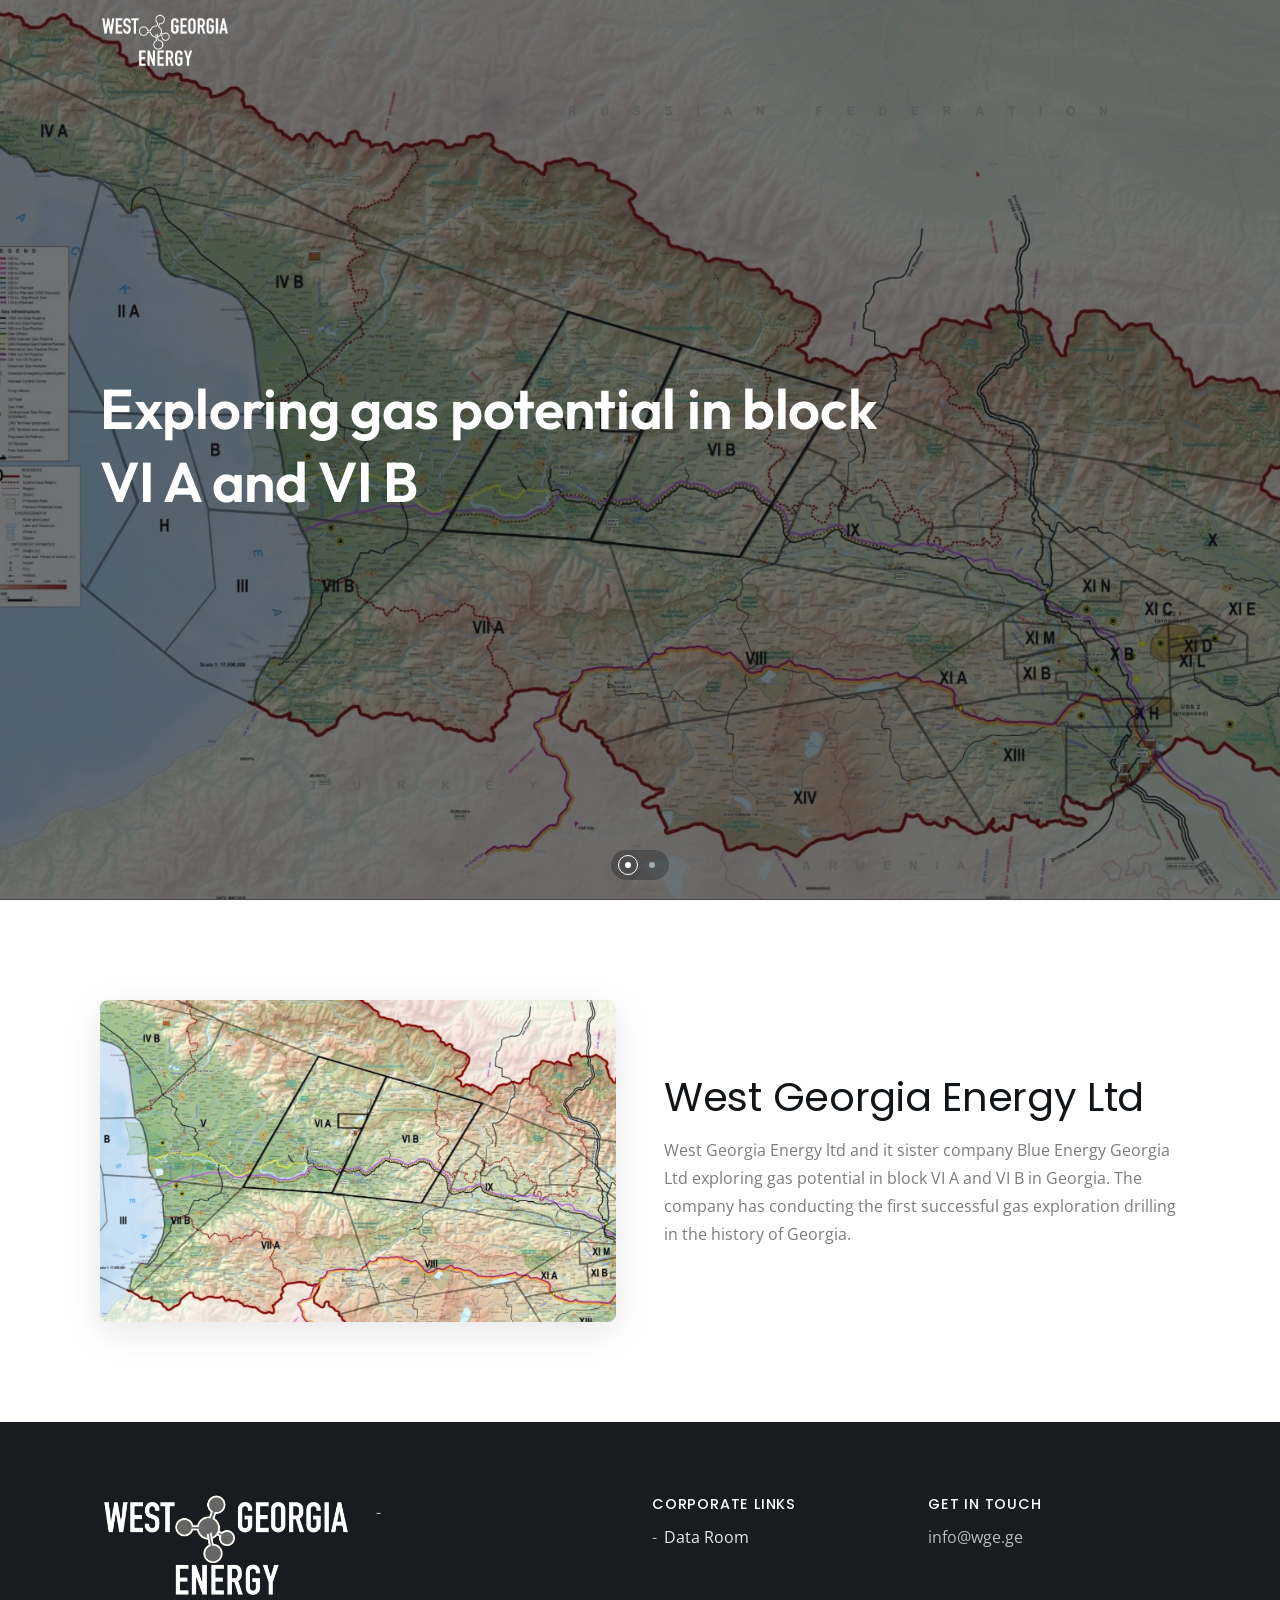
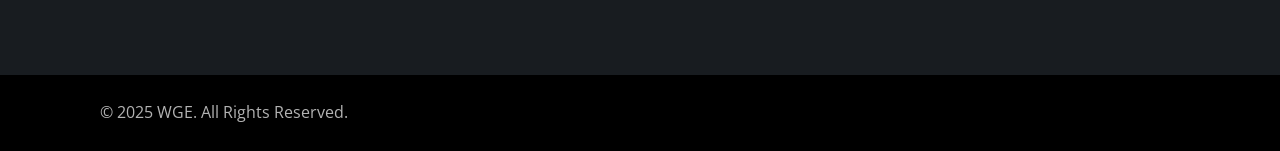
==== index.html @ ae16f98f "init" ====
<!DOCTYPE html>
<html lang="en">
	<head>
		<meta charset="utf-8">
		<meta name="viewport" content="width=device-width, initial-scale=1, shrink-to-fit=no">
		<meta name="description" content="">
        <meta name="keywords" content="">
		<title>WGE</title>
		<!-- Favicon -->
        <link href="../assets/images/favicon.png" rel="shortcut icon">
		<!-- CSS -->
		<link href="../assets/plugins/bootstrap/bootstrap.min.css" rel="stylesheet">
		<link href="../assets/plugins/owl-carousel/owl.carousel.min.css" rel="stylesheet">
		<link href="../assets/plugins/owl-carousel/owl.theme.default.min.css" rel="stylesheet">
		<link href="../assets/plugins/magnific-popup/magnific-popup.min.css" rel="stylesheet">
		<link href="../assets/plugins/scrollcue/scrollcue.css" rel="stylesheet">
		<link href="../assets/plugins/swiper/swiper-bundle.min.css" rel="stylesheet">
		<link href="../assets/css/theme.css" rel="stylesheet">
		<!-- Fonts/Icons -->
		<link href="../assets/plugins/bootstrap-icons/bootstrap-icons.css" rel="stylesheet">
		<link href="../assets/plugins/font-awesome/css/all.css" rel="stylesheet">
		
		</head>
		
		<body data-preloader="1">
		
		<!-- Header -->
		<div class="header right transparent-light header-color-dark sticky-autohide">
			<div class="container">
				<!-- Logo -->
				<div class="header-logo">
					<h3 class="uppercase letter-spacing-1"><a href="#"><img class="logo-light" src="assets/images/logo_.gif" alt=""> </a></h3>

				</div>
				<!-- Menu -->

				<!-- Menu Extra -->
				<div class="header-menu-extra">
					<ul class="list-inline-sm">

					</ul>
				</div>
				<!-- Menu Toggle -->
				<button class="header-toggle">
					<span></span>
				</button>
			</div>
		</div>
		<!-- end Header -->

		<!-- Hero section -->
		<div class="owl-carousel owl-nav-overlay owl-dots-overlay" data-owl-nav="true" data-owl-dots="true" data-owl-items="1" data-owl-autoPlay="true">
			<!-- Slider Item 1 -->
			<div class="section-fullscreen bg-image" data-bg-src="../assets/images/background.jpg">
				<div class="bg-dark-06">
					<div class="container">
						<div class="position-middle">
							<div class="row">
								<div class="col-12 col-sm-10 col-md-9">
									<h1 class="display-4 font-family-outfit fw-semi-bold line-height-130">Exploring gas potential in block VI A and VI B </h1>

								</div>
							</div><!-- end row -->
						</div>
					</div><!-- end container -->
				</div>
			</div>
			<!-- Slider Item 2 -->
			<div class="section-fullscreen bg-image" data-bg-src="../assets/images/background-1.jpg">
				<div class="bg-dark-06">
					<div class="container">
						<div class="position-middle">
							<div class="row">
								<div class="col-12 col-sm-10 col-md-9">
									<h1 class="display-4 font-family-outfit fw-semi-bold line-height-130">Breaking Ground, Powering Progress</h1>

								</div>
							</div><!-- end row -->
						</div>
					</div><!-- end container -->
				</div>
			</div>
		</div><!-- end owl-carousel -->
		<!-- end Hero section -->
		
		<!-- About section -->
		<div class="section">
			<div class="container">
				<div class="row g-5 align-items-center" data-cues="fadeIn">
					<div class="col-12 col-lg-5 col-xl-6">
						<img class="border-radius box-shadow" src="../assets/images/col-1.jpg" alt="">
					</div>
					<div class="col-12 col-lg-7 col-xl-6">
						<h2 class="fw-normal display-6 mb-3">West Georgia Energy Ltd</h2>
						<p>West Georgia Energy ltd and it sister company Blue Energy Georgia Ltd exploring gas potential in block VI A and VI B in Georgia. The company has conducting the first successful gas exploration drilling in the history of Georgia.</p>
					</div>
				</div><!-- end row -->
			</div><!-- end container -->
		</div>
		<!-- end About section -->









		<footer>
			<div class="section-sm bg-dark">
				<div class="container">
					<div class="row g-4">
						<div class="col-6 col-sm-6 col-lg-3">
							<h3 class="uppercase letter-spacing-1"><img class="logo-light" src="../assets/images/logo_.gif" alt=""></h3>
						</div>
						<div class="col-6 col-sm-6 col-lg-3">
							<h6 class="font-small fw-medium uppercase"></h6>
							<ul class="list-dash animate-links">
								<li><a href="#"></a></li>
							</ul>
						</div>
						<div class="col-6 col-sm-6 col-lg-3">
							<h6 class="font-small fw-medium uppercase">Corporate Links</h6>
							<ul class="list-dash animate-links">
								<li><a href="https://wge.ge/data/">Data Room</a></li>

							</ul>
						</div>
						<div class="col-6 col-sm-6 col-lg-3">
							<h6 class="font-small fw-medium uppercase">Get in Touch</h6>
							<ul class="list-unstyled">
								info@wge.ge
							</ul>
						</div>
					</div><!-- end row -->
				</div><!-- end container -->
			</div>
			<div class="bg-black py-4">	
				<div class="container">
					<div class="row align-items-center g-2 g-lg-3">
						<div class="col-12 col-md-6 text-center text-md-start">
							<p>&copy; 2025 WGE. All Rights Reserved.</p>
						</div>
						<div class="col-12 col-md-6 text-center text-md-end">
							<ul class="list-inline-sm">

							</ul>
						</div>
					</div><!-- end row -->
				</div><!-- end container -->
			</div>
		</footer>

		<!-- Scroll to top button -->
		<div class="scrolltotop icon-lg">
			<a class="button-circle button-circle-md button-circle-dark" href="#"><i class="bi bi-arrow-up-short"></i></a>
		</div>
		<!-- end Scroll to top button -->

		<!-- ***** JAVASCRIPTS ***** -->
		<script src="../assets/plugins/jquery.min.js"></script>
		<script src="../assets/plugins/plugins.js"></script>
		<script src="../assets/js/functions.js"></script>
	</body>
</html>
---- assets/plugins/scrollcue/scrollcue.css ----
/**-----------------------

 scrollCue.js - ver.2.0.0
 URL : https://prjct-samwest.github.io/scrollCue/

 created by SamWest.
 Copyright (c) 2020 SamWest.
 This plugin is released under the MIT License.

 -----------------------**/
/**  ---------------
     fadeIn
*/
[data-cue="fadeIn"], [data-cues="fadeIn"] > * {
  opacity: 0;
}

@keyframes fadeIn {
  from {
    opacity: 0;
  }
  to {
    opacity: 1;
  }
}

/**  ---------------
     slideInLeft
*/
[data-cue="slideInLeft"], [data-cues="slideInLeft"] > * {
  opacity: 0;
}

@keyframes slideInLeft {
  from {
    opacity: 0;
    transform: translateX(-30px);
  }
  to {
    opacity: 1;
    transform: translateX(0);
  }
}

/**  ---------------
     slideInRight
*/
[data-cue="slideInRight"], [data-cues="slideInRight"] > * {
  opacity: 0;
}

@keyframes slideInRight {
  from {
    opacity: 0;
    transform: translateX(30px);
  }
  to {
    opacity: 1;
    transform: translateX(0);
  }
}

/**  ---------------
     slideInDown
*/
[data-cue="slideInDown"], [data-cues="slideInDown"] > * {
  opacity: 0;
}

@keyframes slideInDown {
  from {
    opacity: 0;
    transform: translateY(-30px);
  }
  to {
    opacity: 1;
    transform: translateY(0);
  }
}

/**  ---------------
     slideInUp
*/
[data-cue="slideInUp"], [data-cues="slideInUp"] > * {
  opacity: 0;
}

@keyframes slideInUp {
  from {
    opacity: 0;
    transform: translateY(30px);
  }
  to {
    opacity: 1;
    transform: translateY(0);
  }
}

/**  ---------------
     zoomIn
*/
[data-cue="zoomIn"], [data-cues="zoomIn"] > * {
  opacity: 0;
}

@keyframes zoomIn {
  from {
    opacity: 0;
    transform: scale(0.8);
  }
  to {
    opacity: 1;
    transform: scale(1);
  }
}

/**  ---------------
     zoomOut
*/
[data-cue="zoomOut"], [data-cues="zoomOut"] > * {
  opacity: 0;
}

@keyframes zoomOut {
  from {
    opacity: 0;
    transform: scale(1.2);
  }
  to {
    opacity: 1;
    transform: scale(1);
  }
}

/**  ---------------
     rotateIn
*/
[data-cue="rotateIn"], [data-cues="rotateIn"] > * {
  opacity: 0;
}

@keyframes rotateIn {
  from {
    opacity: 0;
    transform: rotateZ(-15deg);
  }
  to {
    opacity: 1;
    transform: rotateZ(0deg);
  }
}

/**  ---------------
     bounceIn
*/
[data-cue="bounceIn"], [data-cues="bounceIn"] > * {
  opacity: 0;
}

@keyframes bounceIn {
  0% {
    transform: scale3d(0.3, 0.3, 0.3);
  }
  20% {
    transform: scale3d(1.1, 1.1, 1.1);
  }
  40% {
    transform: scale3d(0.9, 0.9, 0.9);
  }
  60% {
    opacity: 1;
    transform: scale3d(1.03, 1.03, 1.03);
  }
  80% {
    transform: scale3d(0.97, 0.97, 0.97);
  }
  100% {
    opacity: 1;
    transform: scale3d(1, 1, 1);
  }
}

/**  ---------------
     bounceInLeft
*/
[data-cue="bounceInLeft"], [data-cues="bounceInLeft"] > * {
  opacity: 0;
}

@keyframes bounceInLeft {
  from,
  60%,
  75%,
  90%,
  to {
    animation-timing-function: cubic-bezier(0.215, 0.61, 0.355, 1);
  }
  0% {
    opacity: 0;
    transform: translate3d(-3000px, 0, 0);
  }
  60% {
    opacity: 1;
    transform: translate3d(25px, 0, 0);
  }
  75% {
    transform: translate3d(-10px, 0, 0);
  }
  90% {
    transform: translate3d(5px, 0, 0);
  }
  to {
    opacity: 1;
    transform: translate3d(0, 0, 0);
  }
}

/**  ---------------
     bounceInRight
*/
[data-cue="bounceInRight"], [data-cues="bounceInRight"] > * {
  opacity: 0;
}

@keyframes bounceInRight {
  from,
  60%,
  75%,
  90%,
  to {
    animation-timing-function: cubic-bezier(0.215, 0.61, 0.355, 1);
  }
  from {
    opacity: 0;
    transform: translate3d(3000px, 0, 0);
  }
  60% {
    opacity: 1;
    transform: translate3d(-25px, 0, 0);
  }
  75% {
    transform: translate3d(10px, 0, 0);
  }
  90% {
    transform: translate3d(-5px, 0, 0);
  }
  to {
    opacity: 1;
    transform: translate3d(0, 0, 0);
  }
}

/**  ---------------
     bounceInDown
*/
[data-cue="bounceInDown"], [data-cues="bounceInDown"] > * {
  opacity: 0;
}

@keyframes bounceInDown {
  from,
  60%,
  75%,
  90%,
  to {
    animation-timing-function: cubic-bezier(0.215, 0.61, 0.355, 1);
  }
  0% {
    opacity: 0;
    transform: translate3d(0, -3000px, 0);
  }
  60% {
    opacity: 1;
    transform: translate3d(0, 25px, 0);
  }
  75% {
    transform: translate3d(0, -10px, 0);
  }
  90% {
    transform: translate3d(0, 5px, 0);
  }
  to {
    opacity: 1;
    transform: translate3d(0, 0, 0);
  }
}

/**  ---------------
     bounceInUp
*/
[data-cue="bounceInUp"], [data-cues="bounceInUp"] > * {
  opacity: 0;
}

@keyframes bounceInUp {
  from,
  60%,
  75%,
  90%,
  to {
    animation-timing-function: cubic-bezier(0.215, 0.61, 0.355, 1);
  }
  from {
    opacity: 0;
    transform: translate3d(0, 3000px, 0);
  }
  60% {
    opacity: 1;
    transform: translate3d(0, -20px, 0);
  }
  75% {
    transform: translate3d(0, 10px, 0);
  }
  90% {
    transform: translate3d(0, -5px, 0);
  }
  to {
    opacity: 1;
    transform: translate3d(0, 0, 0);
  }
}

/**  ---------------
     flipInX
*/
[data-cue="flipInX"], [data-cues="flipInX"] > * {
  opacity: 0;
  backface-visibility: visible;
}

@keyframes flipInX {
  from {
    transform: perspective(400px) rotate3d(1, 0, 0, 90deg);
    animation-timing-function: ease-in;
    opacity: 0;
  }
  40% {
    transform: perspective(400px) rotate3d(1, 0, 0, -20deg);
    animation-timing-function: ease-in;
  }
  60% {
    transform: perspective(400px) rotate3d(1, 0, 0, 10deg);
    opacity: 1;
  }
  80% {
    transform: perspective(400px) rotate3d(1, 0, 0, -5deg);
  }
  to {
    opacity: 1;
    transform: perspective(400px);
  }
}

/**  ---------------
     flipInY
*/
[data-cue="flipInY"], [data-cues="flipInY"] > * {
  opacity: 0;
  backface-visibility: visible;
}

@keyframes flipInY {
  from {
    transform: perspective(400px) rotate3d(0, 1, 0, 90deg);
    animation-timing-function: ease-in;
    opacity: 0;
  }
  40% {
    transform: perspective(400px) rotate3d(0, 1, 0, -20deg);
    animation-timing-function: ease-in;
  }
  60% {
    transform: perspective(400px) rotate3d(0, 1, 0, 10deg);
    opacity: 1;
  }
  80% {
    transform: perspective(400px) rotate3d(0, 1, 0, -5deg);
  }
  to {
    opacity: 1;
    transform: perspective(400px);
  }
}
---- assets/css/theme.css ----
/*------------------------------------------------
*
* Template name : Mono
* Version       : 10.0.1
* Author        : FlaTheme
* Author URL    : https://themeforest.net/user/flatheme
*
-------------------------------------------------*/
@import url("https://fonts.googleapis.com/css2?family=Nunito:wght@200;300;400;500;600;700;800;900&family=Open+Sans:wght@300;400;500;600;700&family=Playfair+Display:wght@400;700&family=Poppins:wght@100;200;300;400;500;600;700;800;900&family=Outfit:wght@200;300;400;500;600;700;800&display=swap");
html, body {
  width: 100%;
  height: 100%;
}

body {
  overflow-x: hidden;
}

.container, .container-fluid {
  position: relative;
  padding: 0 30px;
}

.position-middle {
  position: relative;
  top: 50%;
  -webkit-transform: translateY(-50%);
  transform: translateY(-50%);
  margin: 0 auto;
}

.position-top, .position-bottom {
  position: absolute;
  left: 0;
  width: 100%;
}

.position-top {
  top: 30px;
}

.position-bottom {
  bottom: 30px;
}

.container .position-top, .container .position-bottom, .container-fluid .position-top, .container-fluid .position-bottom {
  padding: 0 30px;
}

mark {
  background: #eef2f6;
  color: #121518;
}

iframe {
  width: 100%;
  border: 0;
}

pre {
  border: 1px solid rgba(18, 21, 24, 0.1);
  border-radius: 0.375em;
  padding: 6px 20px;
  color: #7C7C7C;
}

.bg-black pre,
[class*='bg-dark'] pre,
[class*='bg-gradient-'] pre,
[class*='bg-color-'] pre {
  border-color: rgba(255, 255, 255, 0.2);
  color: rgba(255, 255, 255, 0.6);
}

.blockquote {
  background: transparent;
  margin-bottom: 20px;
  border-left: 4px solid rgba(18, 21, 24, 0.1);
  padding: 16px 30px;
}

@media (max-width: 767.98px) {
  .blockquote {
    padding: 16px 20px;
  }
}

.blockquote p {
  font-size: 16px;
  line-height: 30px;
}

.blockquote p.font-small {
  font-size: 14px;
  line-height: 26px;
}

.blockquote p.font-large {
  font-size: 20px;
  line-height: 36px;
}

.blockquote .blockquote-footer {
  margin-top: 10px;
  color: #121518;
}

.blockquote .blockquote-footer:before {
  padding-right: 5px;
}

.blockquote .blockquote-footer h1, .blockquote .blockquote-footer h2, .blockquote .blockquote-footer h3, .blockquote .blockquote-footer h4, .blockquote .blockquote-footer h5, .blockquote .blockquote-footer h6 {
  display: inline-block;
  margin: 0;
}

.blockquote .blockquote-footer p {
  font-size: 16px;
  line-height: 30px;
}

.blockquote.style-2 {
  position: relative;
  border: 0;
  padding: 20px 20px 20px 40px;
}

@media (max-width: 767.98px) {
  .blockquote.style-2 {
    padding: 16px 16px 16px 36px;
  }
}

.blockquote.style-2:before {
  content: '\f10d';
  position: absolute;
  top: 0;
  left: 0;
  color: rgba(18, 21, 24, 0.1);
  font-family: "Font Awesome 6 Free";
  font-size: 24px;
  font-weight: 900;
}

.bg-black .blockquote,
[class*='bg-dark'] .blockquote,
[class*='bg-gradient-'] .blockquote,
[class*='bg-color-'] .blockquote {
  background: rgba(255, 255, 255, 0.1);
  border-color: rgba(255, 255, 255, 0.2);
}

.bg-black .blockquote .blockquote-footer,
[class*='bg-dark'] .blockquote .blockquote-footer,
[class*='bg-gradient-'] .blockquote .blockquote-footer,
[class*='bg-color-'] .blockquote .blockquote-footer {
  color: white;
}

.bg-black .blockquote.style-2,
[class*='bg-dark'] .blockquote.style-2,
[class*='bg-gradient-'] .blockquote.style-2,
[class*='bg-color-'] .blockquote.style-2 {
  background: transparent;
  border-color: rgba(255, 255, 255, 0.2);
}

.bg-black .blockquote.style-3,
[class*='bg-dark'] .blockquote.style-3,
[class*='bg-gradient-'] .blockquote.style-3,
[class*='bg-color-'] .blockquote.style-3 {
  background: transparent;
}

.bg-black .blockquote.style-3:before,
[class*='bg-dark'] .blockquote.style-3:before,
[class*='bg-gradient-'] .blockquote.style-3:before,
[class*='bg-color-'] .blockquote.style-3:before {
  color: rgba(255, 255, 255, 0.2);
}

.breadcrumb {
  display: inline-block;
  background: transparent;
  margin: 0 0 -10px;
  padding: 0;
}

.breadcrumb .breadcrumb-item {
  display: inline-block;
  font: 400 13px "Open Sans", sans-serif;
  letter-spacing: 1px;
  text-transform: uppercase;
}

.breadcrumb .breadcrumb-item:before {
  color: rgba(18, 21, 24, 0.2);
}

.breadcrumb .breadcrumb-item.active {
  color: #AAAAAA;
}

.breadcrumb .breadcrumb-item a {
  -webkit-transition: linear 0.1s;
  transition: linear 0.1s;
}

.bg-black .breadcrumb .breadcrumb-item:before,
[class*='bg-dark'] .breadcrumb .breadcrumb-item:before,
[class*='bg-gradient-'] .breadcrumb .breadcrumb-item:before,
[class*='bg-color-'] .breadcrumb .breadcrumb-item:before {
  color: rgba(255, 255, 255, 0.3);
}

.bg-black .breadcrumb .breadcrumb-item.active,
[class*='bg-dark'] .breadcrumb .breadcrumb-item.active,
[class*='bg-gradient-'] .breadcrumb .breadcrumb-item.active,
[class*='bg-color-'] .breadcrumb .breadcrumb-item.active {
  color: rgba(255, 255, 255, 0.5);
}

.card {
  border: 1px solid rgba(18, 21, 24, 0.1);
}

.dropdown .dropdown-menu, .btn-group .dropdown-menu {
  border: 0;
  border-radius: 0;
  -webkit-box-shadow: 0 6px 36px -4px rgba(22, 24, 26, 0.14);
  box-shadow: 0 6px 36px -4px rgba(22, 24, 26, 0.14);
  padding: 15px 20px;
}

.dropdown .dropdown-menu .dropdown-item, .btn-group .dropdown-menu .dropdown-item {
  margin-bottom: 10px;
  padding: 0;
  color: #121518;
  font: 300 15px "Open Sans", sans-serif;
  letter-spacing: 0;
  text-transform: none;
  -webkit-transition: linear 0.1s;
  transition: linear 0.1s;
}

.dropdown .dropdown-menu .dropdown-item:last-child, .btn-group .dropdown-menu .dropdown-item:last-child {
  margin: 0;
}

.dropdown .dropdown-menu .dropdown-item:hover, .dropdown .dropdown-menu .dropdown-item:focus, .dropdown .dropdown-menu .dropdown-item:active, .btn-group .dropdown-menu .dropdown-item:hover, .btn-group .dropdown-menu .dropdown-item:focus, .btn-group .dropdown-menu .dropdown-item:active {
  background: transparent;
  color: #7C7C7C;
}

.modal.fade .modal-dialog {
  -webkit-transition: ease-out 0.2s;
  transition: ease-out 0.2s;
  -webkit-transform: translate(0) scale(0.98);
  transform: translate(0) scale(0.98);
}

.modal.show .modal-dialog {
  -webkit-transform: translate(0) scale(1);
  transform: translate(0) scale(1);
}

.modal .modal-content {
  -webkit-box-shadow: 0 6px 36px -4px rgba(22, 24, 26, 0.3);
  box-shadow: 0 6px 36px -4px rgba(22, 24, 26, 0.3);
  border: 0;
}

.modal .modal-content .modal-header {
  border-bottom: 1px solid rgba(18, 21, 24, 0.1);
}

.modal .modal-content .modal-footer {
  border-top: 1px solid rgba(18, 21, 24, 0.1);
}

.nav {
  margin: 0;
  padding: 0;
}

.nav .nav-item {
  margin: 0 30px 0 0;
}

.nav .nav-item:last-child {
  margin-right: 0;
}

.nav .nav-item .nav-link {
  padding: 0;
  color: #7C7C7C;
  -webkit-transition: linear 0.1s;
  transition: linear 0.1s;
}

.nav .nav-item .nav-link h1, .nav .nav-item .nav-link h2, .nav .nav-item .nav-link h3, .nav .nav-item .nav-link h4, .nav .nav-item .nav-link h5, .nav .nav-item .nav-link h6 {
  margin: 0;
  color: #7C7C7C;
  -webkit-transition: linear 0.1s;
  transition: linear 0.1s;
}

.nav .nav-item .nav-link.active, .nav .nav-item .nav-link:hover {
  color: #121518;
}

.nav .nav-item .nav-link.active h1, .nav .nav-item .nav-link.active h2, .nav .nav-item .nav-link.active h3, .nav .nav-item .nav-link.active h4, .nav .nav-item .nav-link.active h5, .nav .nav-item .nav-link.active h6, .nav .nav-item .nav-link:hover h1, .nav .nav-item .nav-link:hover h2, .nav .nav-item .nav-link:hover h3, .nav .nav-item .nav-link:hover h4, .nav .nav-item .nav-link:hover h5, .nav .nav-item .nav-link:hover h6 {
  color: #121518;
}

.nav .nav-item .nav-link.disabled {
  color: #AAAAAA;
}

.nav.nav-tabs {
  border-bottom: 1px solid #e2e6ea;
}

.nav.nav-tabs .nav-item {
  margin: 0 0 -1px;
}

.nav.nav-tabs .nav-item .nav-link {
  background: transparent;
  padding: 10px 20px;
  color: #7C7C7C;
}

.nav.nav-tabs .nav-item .nav-link:hover {
  border-color: #e2e6ea;
}

.nav.nav-tabs .nav-item .nav-link.active {
  border-color: #e2e6ea #e2e6ea white;
  color: #121518;
}

.nav.nav-tabs .nav-item .nav-link.disabled:hover {
  border-color: transparent;
}

.nav.nav-pills .nav-item {
  margin: 0;
}

.nav.nav-pills .nav-item .nav-link {
  padding: 10px 20px;
}

.nav.nav-pills .nav-item .nav-link.active,
.nav.nav-pills .nav-item .show .nav-link {
  background: #121518;
  color: white;
}

.nav.nav-pills .nav-item h1, .nav.nav-pills .nav-item h2, .nav.nav-pills .nav-item h3, .nav.nav-pills .nav-item h4, .nav.nav-pills .nav-item h5, .nav.nav-pills .nav-item h6 {
  margin: 0;
}

.nav.tabs {
  display: inline-block;
  border: 1px solid #e2e6ea;
  border-radius: 0.375em;
}

.nav.tabs .nav-item {
  display: inline-block;
  margin: 0;
}

.nav.tabs .nav-item .nav-link {
  padding: 10px 20px;
  border-right: 1px solid #e2e6ea;
}

.nav.tabs .nav-item:last-child .nav-link {
  border: 0;
}

.nav.nav-custom .nav-item .nav-link {
  position: relative;
  overflow: visible;
}

.nav.nav-custom .nav-item .nav-link:after {
  content: '';
  position: absolute;
  right: 0;
  bottom: -1px;
  left: 0;
  background: #121518;
  height: 1px;
  -webkit-animation: button-line-out 0.24s cubic-bezier(0.165, 0.84, 0.44, 1) both;
  animation: button-line-out 0.24s cubic-bezier(0.165, 0.84, 0.44, 1) both;
}

.nav.nav-custom .nav-item .nav-link.active:after {
  width: 100%;
  -webkit-animation: button-line-in 0.24s cubic-bezier(0.165, 0.84, 0.44, 1) both;
  animation: button-line-in 0.24s cubic-bezier(0.165, 0.84, 0.44, 1) both;
}

.bg-black .nav .nav-item .nav-link,
[class*='bg-dark'] .nav .nav-item .nav-link,
[class*='bg-gradient-'] .nav .nav-item .nav-link,
[class*='bg-color-'] .nav .nav-item .nav-link {
  color: rgba(255, 255, 255, 0.8);
}

.bg-black .nav .nav-item .nav-link.active, .bg-black .nav .nav-item .nav-link:hover,
[class*='bg-dark'] .nav .nav-item .nav-link.active,
[class*='bg-dark'] .nav .nav-item .nav-link:hover,
[class*='bg-gradient-'] .nav .nav-item .nav-link.active,
[class*='bg-gradient-'] .nav .nav-item .nav-link:hover,
[class*='bg-color-'] .nav .nav-item .nav-link.active,
[class*='bg-color-'] .nav .nav-item .nav-link:hover {
  color: white;
}

.bg-black .nav.nav-tabs,
[class*='bg-dark'] .nav.nav-tabs,
[class*='bg-gradient-'] .nav.nav-tabs,
[class*='bg-color-'] .nav.nav-tabs {
  border-color: rgba(255, 255, 255, 0.2);
}

.bg-black .nav.nav-tabs .nav-item .nav-link,
[class*='bg-dark'] .nav.nav-tabs .nav-item .nav-link,
[class*='bg-gradient-'] .nav.nav-tabs .nav-item .nav-link,
[class*='bg-color-'] .nav.nav-tabs .nav-item .nav-link {
  color: rgba(255, 255, 255, 0.8);
}

.bg-black .nav.nav-tabs .nav-item .nav-link.active, .bg-black .nav.nav-tabs .nav-item .nav-link:hover,
[class*='bg-dark'] .nav.nav-tabs .nav-item .nav-link.active,
[class*='bg-dark'] .nav.nav-tabs .nav-item .nav-link:hover,
[class*='bg-gradient-'] .nav.nav-tabs .nav-item .nav-link.active,
[class*='bg-gradient-'] .nav.nav-tabs .nav-item .nav-link:hover,
[class*='bg-color-'] .nav.nav-tabs .nav-item .nav-link.active,
[class*='bg-color-'] .nav.nav-tabs .nav-item .nav-link:hover {
  border-color: rgba(255, 255, 255, 0.2) rgba(255, 255, 255, 0.2) transparent;
}

.bg-black .nav.nav-tabs .nav-item .nav-link.active,
[class*='bg-dark'] .nav.nav-tabs .nav-item .nav-link.active,
[class*='bg-gradient-'] .nav.nav-tabs .nav-item .nav-link.active,
[class*='bg-color-'] .nav.nav-tabs .nav-item .nav-link.active {
  color: white;
}

.bg-black .nav.nav-pills .nav-item .nav-link.active,
.bg-black .nav.nav-pills .nav-item .show .nav-link,
[class*='bg-dark'] .nav.nav-pills .nav-item .nav-link.active,
[class*='bg-dark'] .nav.nav-pills .nav-item .show .nav-link,
[class*='bg-gradient-'] .nav.nav-pills .nav-item .nav-link.active,
[class*='bg-gradient-'] .nav.nav-pills .nav-item .show .nav-link,
[class*='bg-color-'] .nav.nav-pills .nav-item .nav-link.active,
[class*='bg-color-'] .nav.nav-pills .nav-item .show .nav-link {
  background: white;
  color: #121518;
}

.bg-black .nav.tabs,
[class*='bg-dark'] .nav.tabs,
[class*='bg-gradient-'] .nav.tabs,
[class*='bg-color-'] .nav.tabs {
  border: 1px solid rgba(255, 255, 255, 0.2);
}

.bg-black .nav.tabs .nav-item .nav-link,
[class*='bg-dark'] .nav.tabs .nav-item .nav-link,
[class*='bg-gradient-'] .nav.tabs .nav-item .nav-link,
[class*='bg-color-'] .nav.tabs .nav-item .nav-link {
  border-right: 1px solid rgba(255, 255, 255, 0.2);
}

.bg-black .nav.nav-custom .nav-item .nav-link:after,
[class*='bg-dark'] .nav.nav-custom .nav-item .nav-link:after,
[class*='bg-gradient-'] .nav.nav-custom .nav-item .nav-link:after,
[class*='bg-color-'] .nav.nav-custom .nav-item .nav-link:after {
  background: white;
}

.pagination {
  margin: 0;
  padding: 0;
}

.pagination .page-item {
  margin: 0 6px 0 0;
  text-align: center;
}

.pagination .page-item:last-child {
  margin-right: 0;
}

.pagination .page-item .page-link {
  background: transparent;
  min-width: 31px;
  height: 31px;
  border: 0;
  border-radius: 20px;
  padding: 0;
  color: #7C7C7C;
  font-size: 14px;
  line-height: 31px;
  -webkit-transition: ease-out 0.12s;
  transition: ease-out 0.12s;
}

.pagination .page-item .page-link:hover {
  background: #e4e8ec;
}

.pagination .page-item.active .page-link {
  background: #e4e8ec;
  color: #121518;
}

.pagination.pagination-sm .page-item .page-link {
  min-width: 27px;
  height: 27px;
  border-radius: 20px;
  padding: 0;
  line-height: 27px;
}

.pagination.pagination-lg .page-item .page-link {
  min-width: 35px;
  height: 35px;
  border-radius: 20px;
  padding: 0;
  line-height: 35px;
}

.pagination.hover-style-2 .page-item .page-link:hover {
  background: #e2e6ea;
  border-color: #e2e6ea;
}

.pagination.hover-style-2 .page-item.active .page-link {
  background: #121518;
  border-color: #121518;
  color: white;
}

.bg-black .pagination .page-item .page-link,
[class*='bg-dark'] .pagination .page-item .page-link,
[class*='bg-gradient-'] .pagination .page-item .page-link,
[class*='bg-color-'] .pagination .page-item .page-link {
  color: rgba(255, 255, 255, 0.7);
}

.bg-black .pagination .page-item .page-link:hover,
[class*='bg-dark'] .pagination .page-item .page-link:hover,
[class*='bg-gradient-'] .pagination .page-item .page-link:hover,
[class*='bg-color-'] .pagination .page-item .page-link:hover {
  background: rgba(255, 255, 255, 0.1);
}

.bg-black .pagination .page-item.active .page-link,
[class*='bg-dark'] .pagination .page-item.active .page-link,
[class*='bg-gradient-'] .pagination .page-item.active .page-link,
[class*='bg-color-'] .pagination .page-item.active .page-link {
  background: rgba(255, 255, 255, 0.1);
  color: white;
}

.bg-black .pagination.hover-style-2 .page-item .page-link:hover,
[class*='bg-dark'] .pagination.hover-style-2 .page-item .page-link:hover,
[class*='bg-gradient-'] .pagination.hover-style-2 .page-item .page-link:hover,
[class*='bg-color-'] .pagination.hover-style-2 .page-item .page-link:hover {
  background: white;
  border-color: white;
  color: rgba(18, 21, 24, 0.9);
}

.bg-black .pagination.hover-style-2 .page-item.active .page-link,
[class*='bg-dark'] .pagination.hover-style-2 .page-item.active .page-link,
[class*='bg-gradient-'] .pagination.hover-style-2 .page-item.active .page-link,
[class*='bg-color-'] .pagination.hover-style-2 .page-item.active .page-link {
  background: white;
  border-color: white;
  color: rgba(18, 21, 24, 0.9);
}

.popover {
  border: 0;
  -webkit-box-shadow: 0 0 12px 0 rgba(0, 0, 0, 0.08);
  box-shadow: 0 0 12px 0 rgba(0, 0, 0, 0.08);
}

.popover .arrow:before {
  border: 0;
}

.popover .popover-header {
  background: transparent;
  padding: 15px 20px;
  font-size: 16px;
  line-height: 32px;
}

.popover .popover-body {
  padding: 20px;
}

.table td, .table th {
  border-top: 1px solid #e2e6ea;
}

.table thead th {
  border-bottom: 2px solid #e2e6ea;
}

.table.table-dark {
  background: #202428;
}

.table.table-dark thead th {
  border-bottom: 2px solid rgba(255, 255, 255, 0.1);
}

.table.table-dark td, .table.table-dark th {
  border-top: 1px solid rgba(255, 255, 255, 0.1);
}

.table.table-bordered td, .table.table-bordered th {
  border: 1px solid #e2e6ea;
}

.table.table-bordered.table-dark td, .table.table-bordered.table-dark th {
  border: 1px solid rgba(255, 255, 255, 0.1);
}

.table .thead-dark th {
  background: #202428;
  border-color: rgba(255, 255, 255, 0.1);
}

.table .thead-light th {
  background: #eef2f6;
}

.table .table-active td, .table .table-active th {
  background: #dce0e4;
}

.table .table-secondary td, .table .table-secondary th {
  background: #e4e8ec;
}

.table .table-light td, .table .table-light th {
  background: #f1f5f9;
}

.table .table-dark td, .table .table-dark th {
  background: #e4e8ec;
}

.scrolltotop {
  position: fixed;
  right: 20px;
  bottom: 20px;
  -webkit-transform: translateY(20px);
  transform: translateY(20px);
  z-index: 992;
  visibility: hidden;
  opacity: 0;
  -webkit-transition: ease-out 0.12s;
  transition: ease-out 0.12s;
}

.scrolltotop.scrolltotop-show {
  -webkit-transform: translateY(0);
  transform: translateY(0);
  visibility: visible;
  opacity: 1;
}

@media (min-width: 992px) {
  #cursor {
    z-index: 999;
    position: absolute;
    -webkit-transform: translate(-50%, -50%);
    transform: translate(-50%, -50%);
    width: 22px;
    height: 22px;
    border: 1px solid white;
    border-radius: 50%;
    mix-blend-mode: difference;
    pointer-events: none;
    -webkit-transition: linear 0.06s;
    transition: linear 0.06s;
  }
  #cursor.scale-cursor {
    -webkit-transform: translate(-50%, -50%) scale(2.4);
    transform: translate(-50%, -50%) scale(2.4);
    opacity: 0.12;
  }
  #cursor.cursor-style-2 {
    opacity: 0.2;
    background: white;
    border: 0;
  }
  #cursor.cursor-style-2.scale-cursor {
    opacity: 0.08;
  }
}

.bg-image {
  position: relative;
  background-position: center center;
  background-attachment: scroll;
  -webkit-background-size: cover;
  -moz-background-size: cover;
  background-size: cover;
  background-repeat: no-repeat;
}

.bg-fade-white-top {
  position: relative;
  z-index: 1;
}

.bg-fade-white-top:before {
  z-index: -1;
  content: '';
  position: absolute;
  top: 0;
  left: 0;
  width: 100%;
  height: 100%;
  background-image: linear-gradient(to top, white, rgba(255, 255, 255, 0.2));
}

.bg-fade-white-bottom {
  position: relative;
  z-index: 1;
}

.bg-fade-white-bottom:before {
  z-index: -1;
  content: '';
  position: absolute;
  top: 0;
  left: 0;
  width: 100%;
  height: 100%;
  background-image: linear-gradient(to bottom, white, rgba(255, 255, 255, 0.2));
}

.bg-fade-black-top {
  position: relative;
  z-index: 1;
}

.bg-fade-black-top:before {
  z-index: -1;
  content: '';
  position: absolute;
  top: 0;
  left: 0;
  width: 100%;
  height: 100%;
  background-image: linear-gradient(to top, black, rgba(0, 0, 0, 0.2));
}

.bg-fade-black-bottom {
  position: relative;
  z-index: 1;
}

.bg-fade-black-bottom:before {
  z-index: -1;
  content: '';
  position: absolute;
  top: 0;
  left: 0;
  width: 100%;
  height: 100%;
  background-image: linear-gradient(to bottom, black, rgba(0, 0, 0, 0.2));
}

.bg-video {
  position: absolute;
  top: 0;
  left: 0;
  width: 100%;
  height: 100%;
  z-index: -1;
}

.bg-video video {
  object-fit: cover;
  width: 100%;
  height: 100%;
}

input:not(.form-check-input),
textarea {
  background: transparent;
  width: 100%;
  border: 1px solid rgba(18, 21, 24, 0.1);
  margin-bottom: 1rem;
  padding: 15px 20px;
  box-shadow: none;
  font: 400 15px "Open Sans", sans-serif;
  line-height: 1.4;
  -webkit-transition: ease-out 0.16s;
  transition: ease-out 0.16s;
}

input:not(.form-check-input):focus, input:not(.form-check-input):active,
textarea:focus,
textarea:active {
  outline: 0;
  box-shadow: none;
}

textarea {
  height: 140px;
}

input:not(.form-check-input), textarea, .form-control {
  color: #7C7C7C;
}

input:not(.form-check-input)::-webkit-input-placeholder, textarea::-webkit-input-placeholder, .form-control::-webkit-input-placeholder {
  color: #AAAAAA;
}

input:not(.form-check-input)::-moz-placeholder, textarea::-moz-placeholder, .form-control::-moz-placeholder {
  color: #AAAAAA;
}

input:not(.form-check-input):-ms-placeholder, textarea:-ms-placeholder, .form-control:-ms-placeholder {
  color: #AAAAAA;
}

input:not(.form-check-input)::-ms-placeholder, textarea::-ms-placeholder, .form-control::-ms-placeholder {
  color: #AAAAAA;
}

input:not(.form-check-input)::placeholder, textarea::placeholder, .form-control::placeholder {
  color: #AAAAAA;
}

input:not(.form-check-input):focus, textarea:focus, .form-control:focus {
  border-color: rgba(18, 21, 24, 0.2);
}

.form-control {
  background: transparent;
  height: auto;
  border: 1px solid rgba(18, 21, 24, 0.1);
  border-radius: 0;
  padding: 15px 20px;
  font: 400 15px "Open Sans", sans-serif;
  line-height: 1.4;
}

.form-control:focus {
  background: transparent;
  box-shadow: none;
}

.form-control:read-only {
  background: #e4e8ec;
  border: 0;
}

.form-control.form-control-sm {
  padding: 10px 15px;
  font-size: 0.875rem;
}

.form-control.form-control-lg {
  font-size: 1.25rem;
}

.form-control-plaintext {
  border: 0;
}

.form-check-input:disabled ~ .form-check-label {
  color: #AAAAAA;
}

.required:after {
  content: '*';
  padding-left: 3px;
}

select {
  margin-bottom: 1rem;
}

.custom-select {
  background-color: transparent;
  width: auto;
  min-width: 160px;
  height: auto;
  border-radius: 0;
  padding: 15px 20px;
  border-color: rgba(18, 21, 24, 0.1);
  color: #7C7C7C;
  font: 400 15px "Open Sans", sans-serif;
  line-height: 1.4;
  -webkit-transition: ease-out 0.16s;
  transition: ease-out 0.16s;
}

.custom-select:focus {
  border-color: rgba(18, 21, 24, 0.2);
  outline: 0;
  box-shadow: none;
}

.custom-select.custom-select-sm {
  height: auto;
  padding: 10px 15px;
  font-size: 0.875rem;
}

.custom-select.custom-select-lg {
  height: auto;
  padding: 15px 20px;
  font-size: 1.25rem;
}

.custom-select.select-fullwidth {
  width: 100%;
}

.form-style-3 input, .form-style-3 textarea, .form-style-3 .custom-select, .form-style-3 .form-control,
.form-style-4 input,
.form-style-4 textarea,
.form-style-4 .custom-select,
.form-style-4 .form-control {
  margin-bottom: 20px;
  padding: 0 0 10px;
  border-top-width: 0;
  border-right-width: 0;
  border-bottom-width: 1px;
  border-left-width: 0;
}

.form-style-2 input:focus, .form-style-2 textarea:focus, .form-style-2 .custom-select:focus, .form-style-2 .form-control:focus,
.form-style-4 input:focus,
.form-style-4 textarea:focus,
.form-style-4 .custom-select:focus,
.form-style-4 .form-control:focus {
  border-color: rgba(18, 21, 24, 0.9);
}

.form-style-5 input, .form-style-5 textarea, .form-style-5 .custom-select, .form-style-5 .form-control {
  background: #eef2f6;
  border: 0;
}

.form-style-5 input:focus, .form-style-5 textarea:focus, .form-style-5 .custom-select:focus, .form-style-5 .form-control:focus {
  background: #eef2f6;
}

[class*='bg-gray'] .form-style-5 input, [class*='bg-gray'] .form-style-5 textarea, [class*='bg-gray'] .form-style-5 .custom-select, [class*='bg-gray'] .form-style-5 .form-control {
  background: white;
}

[class*='bg-gray'] .form-style-5 input:focus, [class*='bg-gray'] .form-style-5 textarea:focus, [class*='bg-gray'] .form-style-5 .custom-select:focus, [class*='bg-gray'] .form-style-5 .form-control:focus {
  background: white;
}

.bg-black input, .bg-black textarea, .bg-black .form-control,
[class*='bg-dark'] input,
[class*='bg-dark'] textarea,
[class*='bg-dark'] .form-control,
[class*='bg-gradient-'] input,
[class*='bg-gradient-'] textarea,
[class*='bg-gradient-'] .form-control,
[class*='bg-color-'] input,
[class*='bg-color-'] textarea,
[class*='bg-color-'] .form-control {
  background: transparent;
  border-color: rgba(255, 255, 255, 0.2);
  color: rgba(255, 255, 255, 0.7);
}

.bg-black input::-webkit-input-placeholder, .bg-black textarea::-webkit-input-placeholder, .bg-black .form-control::-webkit-input-placeholder,
[class*='bg-dark'] input::-webkit-input-placeholder,
[class*='bg-dark'] textarea::-webkit-input-placeholder,
[class*='bg-dark'] .form-control::-webkit-input-placeholder,
[class*='bg-gradient-'] input::-webkit-input-placeholder,
[class*='bg-gradient-'] textarea::-webkit-input-placeholder,
[class*='bg-gradient-'] .form-control::-webkit-input-placeholder,
[class*='bg-color-'] input::-webkit-input-placeholder,
[class*='bg-color-'] textarea::-webkit-input-placeholder,
[class*='bg-color-'] .form-control::-webkit-input-placeholder {
  color: rgba(255, 255, 255, 0.5);
}

.bg-black input::-moz-placeholder, .bg-black textarea::-moz-placeholder, .bg-black .form-control::-moz-placeholder,
[class*='bg-dark'] input::-moz-placeholder,
[class*='bg-dark'] textarea::-moz-placeholder,
[class*='bg-dark'] .form-control::-moz-placeholder,
[class*='bg-gradient-'] input::-moz-placeholder,
[class*='bg-gradient-'] textarea::-moz-placeholder,
[class*='bg-gradient-'] .form-control::-moz-placeholder,
[class*='bg-color-'] input::-moz-placeholder,
[class*='bg-color-'] textarea::-moz-placeholder,
[class*='bg-color-'] .form-control::-moz-placeholder {
  color: rgba(255, 255, 255, 0.5);
}

.bg-black input:-ms-placeholder, .bg-black textarea:-ms-placeholder, .bg-black .form-control:-ms-placeholder,
[class*='bg-dark'] input:-ms-placeholder,
[class*='bg-dark'] textarea:-ms-placeholder,
[class*='bg-dark'] .form-control:-ms-placeholder,
[class*='bg-gradient-'] input:-ms-placeholder,
[class*='bg-gradient-'] textarea:-ms-placeholder,
[class*='bg-gradient-'] .form-control:-ms-placeholder,
[class*='bg-color-'] input:-ms-placeholder,
[class*='bg-color-'] textarea:-ms-placeholder,
[class*='bg-color-'] .form-control:-ms-placeholder {
  color: rgba(255, 255, 255, 0.5);
}

.bg-black input::-ms-placeholder, .bg-black textarea::-ms-placeholder, .bg-black .form-control::-ms-placeholder,
[class*='bg-dark'] input::-ms-placeholder,
[class*='bg-dark'] textarea::-ms-placeholder,
[class*='bg-dark'] .form-control::-ms-placeholder,
[class*='bg-gradient-'] input::-ms-placeholder,
[class*='bg-gradient-'] textarea::-ms-placeholder,
[class*='bg-gradient-'] .form-control::-ms-placeholder,
[class*='bg-color-'] input::-ms-placeholder,
[class*='bg-color-'] textarea::-ms-placeholder,
[class*='bg-color-'] .form-control::-ms-placeholder {
  color: rgba(255, 255, 255, 0.5);
}

.bg-black input::placeholder, .bg-black textarea::placeholder, .bg-black .form-control::placeholder,
[class*='bg-dark'] input::placeholder,
[class*='bg-dark'] textarea::placeholder,
[class*='bg-dark'] .form-control::placeholder,
[class*='bg-gradient-'] input::placeholder,
[class*='bg-gradient-'] textarea::placeholder,
[class*='bg-gradient-'] .form-control::placeholder,
[class*='bg-color-'] input::placeholder,
[class*='bg-color-'] textarea::placeholder,
[class*='bg-color-'] .form-control::placeholder {
  color: rgba(255, 255, 255, 0.5);
}

.bg-black input:focus, .bg-black textarea:focus, .bg-black .form-control:focus,
[class*='bg-dark'] input:focus,
[class*='bg-dark'] textarea:focus,
[class*='bg-dark'] .form-control:focus,
[class*='bg-gradient-'] input:focus,
[class*='bg-gradient-'] textarea:focus,
[class*='bg-gradient-'] .form-control:focus,
[class*='bg-color-'] input:focus,
[class*='bg-color-'] textarea:focus,
[class*='bg-color-'] .form-control:focus {
  border-color: rgba(255, 255, 255, 0.3);
}

.bg-black .custom-select,
[class*='bg-dark'] .custom-select,
[class*='bg-gradient-'] .custom-select,
[class*='bg-color-'] .custom-select {
  background: transparent;
  border-color: rgba(255, 255, 255, 0.2);
  color: rgba(255, 255, 255, 0.7);
}

.bg-black .custom-select:focus,
[class*='bg-dark'] .custom-select:focus,
[class*='bg-gradient-'] .custom-select:focus,
[class*='bg-color-'] .custom-select:focus {
  border-color: rgba(255, 255, 255, 0.3);
}

.bg-black .form-style-2 input:focus, .bg-black .form-style-2 textarea:focus, .bg-black .form-style-2 .custom-select:focus, .bg-black .form-style-2 .form-control:focus,
.bg-black .form-style-4 input:focus,
.bg-black .form-style-4 textarea:focus,
.bg-black .form-style-4 .custom-select:focus,
.bg-black .form-style-4 .form-control:focus,
[class*='bg-dark'] .form-style-2 input:focus,
[class*='bg-dark'] .form-style-2 textarea:focus,
[class*='bg-dark'] .form-style-2 .custom-select:focus,
[class*='bg-dark'] .form-style-2 .form-control:focus,
[class*='bg-dark'] .form-style-4 input:focus,
[class*='bg-dark'] .form-style-4 textarea:focus,
[class*='bg-dark'] .form-style-4 .custom-select:focus,
[class*='bg-dark'] .form-style-4 .form-control:focus,
[class*='bg-gradient-'] .form-style-2 input:focus,
[class*='bg-gradient-'] .form-style-2 textarea:focus,
[class*='bg-gradient-'] .form-style-2 .custom-select:focus,
[class*='bg-gradient-'] .form-style-2 .form-control:focus,
[class*='bg-gradient-'] .form-style-4 input:focus,
[class*='bg-gradient-'] .form-style-4 textarea:focus,
[class*='bg-gradient-'] .form-style-4 .custom-select:focus,
[class*='bg-gradient-'] .form-style-4 .form-control:focus,
[class*='bg-color-'] .form-style-2 input:focus,
[class*='bg-color-'] .form-style-2 textarea:focus,
[class*='bg-color-'] .form-style-2 .custom-select:focus,
[class*='bg-color-'] .form-style-2 .form-control:focus,
[class*='bg-color-'] .form-style-4 input:focus,
[class*='bg-color-'] .form-style-4 textarea:focus,
[class*='bg-color-'] .form-style-4 .custom-select:focus,
[class*='bg-color-'] .form-style-4 .form-control:focus {
  border-color: white;
}

.bg-black .form-style-5 input, .bg-black .form-style-5 textarea, .bg-black .form-style-5 .custom-select, .bg-black .form-style-5 .form-control,
[class*='bg-dark'] .form-style-5 input,
[class*='bg-dark'] .form-style-5 textarea,
[class*='bg-dark'] .form-style-5 .custom-select,
[class*='bg-dark'] .form-style-5 .form-control,
[class*='bg-gradient-'] .form-style-5 input,
[class*='bg-gradient-'] .form-style-5 textarea,
[class*='bg-gradient-'] .form-style-5 .custom-select,
[class*='bg-gradient-'] .form-style-5 .form-control,
[class*='bg-color-'] .form-style-5 input,
[class*='bg-color-'] .form-style-5 textarea,
[class*='bg-color-'] .form-style-5 .custom-select,
[class*='bg-color-'] .form-style-5 .form-control {
  background: rgba(255, 255, 255, 0.1);
  border: 0;
}

.bg-black .form-style-5 input:focus, .bg-black .form-style-5 textarea:focus, .bg-black .form-style-5 .custom-select:focus, .bg-black .form-style-5 .form-control:focus,
[class*='bg-dark'] .form-style-5 input:focus,
[class*='bg-dark'] .form-style-5 textarea:focus,
[class*='bg-dark'] .form-style-5 .custom-select:focus,
[class*='bg-dark'] .form-style-5 .form-control:focus,
[class*='bg-gradient-'] .form-style-5 input:focus,
[class*='bg-gradient-'] .form-style-5 textarea:focus,
[class*='bg-gradient-'] .form-style-5 .custom-select:focus,
[class*='bg-gradient-'] .form-style-5 .form-control:focus,
[class*='bg-color-'] .form-style-5 input:focus,
[class*='bg-color-'] .form-style-5 textarea:focus,
[class*='bg-color-'] .form-style-5 .custom-select:focus,
[class*='bg-color-'] .form-style-5 .form-control:focus {
  background: rgba(255, 255, 255, 0.2);
}

.submit-result span {
  display: none;
  -webkit-transition: ease-out 0.2s;
  transition: ease-out 0.2s;
}

.submit-result span.show-result {
  margin-top: 30px;
  display: block;
}

.submit-result span#success {
  color: #24963e;
}

.submit-result span#error {
  color: #c62f3e;
}

img {
  width: auto;
  max-width: 100%;
  height: auto;
}

img[class*='img-mask-avatar'] {
  border-radius: 50%;
}

img.img-mask-avatar-xs {
  min-width: 60px;
  width: 60px;
  height: 60px;
}

img.img-mask-avatar-sm {
  min-width: 80px;
  width: 80px;
  height: 80px;
}

img.img-mask-avatar-md {
  min-width: 100px;
  width: 100px;
  height: 100px;
}

img.img-mask-avatar-lg {
  min-width: 120px;
  width: 120px;
  height: 120px;
}

img.img-mask-avatar-xl {
  min-width: 140px;
  width: 140px;
  height: 140px;
}

img.img-mask-avatar-2xl {
  min-width: 160px;
  width: 160px;
  height: 160px;
}

img.img-mask-avatar-3xl {
  min-width: 180px;
  width: 180px;
  height: 180px;
}

[class*='img-mask-blob'] {
  display: inline-block;
  -webkit-mask-repeat: no-repeat;
  mask-repeat: no-repeat;
}

.img-mask-blob-1 {
  -webkit-mask-image: url([data-uri]);
  mask-image: url([data-uri]);
}

.img-mask-blob-2 {
  -webkit-mask-image: url([data-uri]);
  mask-image: url([data-uri]);
}

.img-mask-blob-3 {
  -webkit-mask-image: url([data-uri]);
  mask-image: url([data-uri]);
}

.img-mask-blob-4 {
  -webkit-mask-image: url([data-uri]);
  mask-image: url([data-uri]);
}

.img-link-box {
  overflow: hidden;
  position: relative;
  -webkit-transform: translate3d(0, 0, 0);
  transform: translate3d(0, 0, 0);
}

.img-link-box a {
  display: block;
}

.img-link-box img {
  -webkit-transition: transform 0.4s cubic-bezier(0.165, 0.84, 0.44, 1);
  transition: transform 0.4s cubic-bezier(0.165, 0.84, 0.44, 1);
}

.img-link-box:hover img, .img-link-box:focus img {
  -webkit-transform: scale(1.04);
  transform: scale(1.04);
}

.avatar-group {
  display: block;
  padding: 0;
}

.avatar-group li {
  list-style-type: none;
  display: inline-block;
  margin-left: -12px;
  padding: 0;
}

.avatar-group li:first-child {
  margin-left: 0;
}

.avatar-group li img {
  width: 60px;
  height: 60px;
  border-radius: 50%;
  -webkit-box-shadow: 0 3px 16px 0 rgba(0, 0, 0, 0.13);
  box-shadow: 0 3px 16px 0 rgba(0, 0, 0, 0.13);
  border: 3px solid white;
}

.aspect-ratio-2x1 {
  width: 100%;
  aspect-ratio: 1/0.5;
  object-fit: cover;
}

ul {
  margin: 0 0 -7px;
}

ul li {
  margin: 0 0 7px;
}

ul li ul, ul li ol {
  margin-top: 7px;
}

ul[class*='list-'] {
  padding: 0;
}

ul.list-unstyled li, ul.list-dash li {
  list-style-type: none;
}

ul.animate-links li a:hover {
  padding-left: 2px;
}

ul.list-dash li:before {
  content: '-';
  padding-right: 7px;
}

ul.list-dash li ul, ul.list-dash li ol {
  padding-left: 40px;
}

ul[class*='list-inline'] li {
  display: inline-block;
}

ul.list-inline {
  margin-right: -7px;
  margin-left: -7px;
}

ul.list-inline li {
  padding: 0 7px;
}

ul.list-inline-sm {
  margin-right: -3px;
  margin-left: -3px;
}

ul.list-inline-sm li {
  padding: 0 3px;
}

ul.list-inline-lg {
  margin-right: -14px;
  margin-left: -14px;
}

ul.list-inline-lg li {
  padding: 0 14px;
}

ul.list-inline-dash li:after {
  content: '-';
}

ul.list-inline-slash li:after {
  content: '/';
}

ul.list-inline-dash li:after, ul.list-inline-slash li:after {
  padding: 0 3px 0 6px;
}

ul.list-inline-dash li:last-child:after, ul.list-inline-slash li:last-child:after {
  content: '';
  padding: 0;
}

ol {
  margin: 0 0 -7px;
}

ol li {
  margin: 0 0 7px;
}

ol li ul, ol li ol {
  margin-top: 7px;
}

ol.list-ordered {
  list-style: none;
  counter-reset: custom-counter;
  padding-left: 0;
}

ol.list-ordered li {
  position: relative;
  padding-left: 34px;
  counter-increment: custom-counter;
}

ol.list-ordered li::before {
  content: counter(custom-counter);
}

ol.list-ordered li ol {
  list-style: none;
  padding-left: 0;
}

ol.list-ordered.style-2 li::before, ol.list-ordered.style-3 li::before, ol.list-ordered.style-4 li::before, ol.list-ordered.style-5 li::before {
  position: absolute;
  top: 0;
  left: 0;
  width: 24px;
  height: 24px;
  border-radius: 50%;
  font-size: 13px;
  line-height: 24px;
  text-align: center;
}

ol.list-ordered.style-2 li::before {
  background: rgba(18, 21, 24, 0.1);
  color: black;
}

ol.list-ordered.style-3 li::before {
  background: rgba(18, 21, 24, 0.9);
  color: white;
}

ol.list-ordered.style-4 li::before {
  border: 1px solid rgba(18, 21, 24, 0.2);
  color: rgba(18, 21, 24, 0.5);
}

ol.list-ordered.style-5 li::before {
  border: 1px solid rgba(18, 21, 24, 0.9);
  color: black;
}

.bg-black ol.list-ordered.style-2 li::before,
[class*='bg-dark'] ol.list-ordered.style-2 li::before,
[class*='bg-gradient-'] ol.list-ordered.style-2 li::before,
[class*='bg-color-'] ol.list-ordered.style-2 li::before {
  background: rgba(255, 255, 255, 0.2);
  color: white;
}

.bg-black ol.list-ordered.style-3 li::before,
[class*='bg-dark'] ol.list-ordered.style-3 li::before,
[class*='bg-gradient-'] ol.list-ordered.style-3 li::before,
[class*='bg-color-'] ol.list-ordered.style-3 li::before {
  background: white;
  color: black;
}

.bg-black ol.list-ordered.style-4 li::before,
[class*='bg-dark'] ol.list-ordered.style-4 li::before,
[class*='bg-gradient-'] ol.list-ordered.style-4 li::before,
[class*='bg-color-'] ol.list-ordered.style-4 li::before {
  border-color: rgba(255, 255, 255, 0.3);
  color: rgba(255, 255, 255, 0.6);
}

.bg-black ol.list-ordered.style-5 li::before,
[class*='bg-dark'] ol.list-ordered.style-5 li::before,
[class*='bg-gradient-'] ol.list-ordered.style-5 li::before,
[class*='bg-color-'] ol.list-ordered.style-5 li::before {
  border-color: white;
  color: white;
}

@media (max-width: 991.98px) {
  ol {
    margin: 0 0 -5px;
  }
  ol li {
    margin: 0 0 5px;
  }
  ul {
    margin: 0 0 -5px;
  }
  ul li {
    margin: 0 0 5px;
  }
  ul li ul, ul li ol {
    margin-top: 5px;
  }
  ul.list-dash li:before {
    content: '-';
    padding-right: 6px;
  }
  ul.list-dash li a:hover {
    padding-left: 2px;
  }
  ul.list-dash li ul, ul.list-dash li ol {
    padding-left: 30px;
  }
  ul.list-inline-lg {
    margin-right: -12px;
    margin-left: -12px;
  }
  ul.list-inline-lg li {
    padding: 0 12px;
  }
  ul.list-inline {
    margin-right: -6px;
    margin-left: -6px;
  }
  ul.list-inline li {
    padding: 0 6px;
  }
  ul.list-inline-sm {
    margin-right: -2px;
    margin-left: -2px;
  }
  ul.list-inline-sm li {
    padding: 0 2px;
  }
}

body {
  color: #7C7C7C;
  font-family: "Open Sans", sans-serif;
  font-size: 1rem;
  font-weight: 400;
  letter-spacing: 0;
}

@media (max-width: 991.98px) {
  body {
    font-size: 0.938rem;
  }
}

body.theme-font-nunito {
  font-family: "Nunito", sans-serif;
}

h1, h2, h3, h4, h5, h6 {
  letter-spacing: -0.3px;
  line-height: 1.4;
  color: #121518;
  font-family: "Poppins", sans-serif;
  font-weight: 600;
}

.theme-font-nunito h1, .theme-font-nunito h2, .theme-font-nunito h3, .theme-font-nunito h4, .theme-font-nunito h5, .theme-font-nunito h6 {
  font-family: "Nunito", sans-serif;
}

p {
  margin: 0;
  line-height: 1.74;
  /* 26px */
}

@media (max-width: 991.98px) {
  p {
    line-height: 1.6;
    /* 24px */
  }
}

.uppercase {
  letter-spacing: 0.8px;
  text-transform: uppercase;
}

.font-small {
  font-size: 0.9em;
  line-height: 1.7;
}

@media (max-width: 991.98px) {
  .font-small {
    font-size: 0.9em;
    line-height: 1.7;
  }
}

.font-large {
  font-size: 1.063em;
  line-height: 1.6;
}

@media (max-width: 991.98px) {
  .font-large {
    font-size: 1.063em;
  }
}

.letter-spacing-1 {
  letter-spacing: 1px;
}

.letter-spacing-2 {
  letter-spacing: 2px;
}

.letter-spacing-3 {
  letter-spacing: 3px;
}

.letter-spacing-4 {
  letter-spacing: 4px;
}

.line-height-100 {
  line-height: 100%;
}

.line-height-110 {
  line-height: 110%;
}

.line-height-120 {
  line-height: 120%;
}

.line-height-130 {
  line-height: 130%;
}

.line-height-140 {
  line-height: 140%;
}

.line-height-150 {
  line-height: 150%;
}

.line-height-160 {
  line-height: 160%;
}

i {
  display: inline-block;
}

.icon-5xl i {
  font-size: 2.8em;
}

.icon-4xl i {
  font-size: 2.4em;
}

.icon-3xl i {
  font-size: 2.13em;
}

.icon-2xl i {
  font-size: 1.86em;
}

.icon-xl i {
  font-size: 1.6em;
}

.icon-lg i {
  font-size: 1.33em;
}

.icon-sm i {
  font-size: 0.9em;
}

.accordion {
  list-style-type: none;
  padding: 0;
}

.accordion li {
  border: 0;
  margin-bottom: 8px;
  padding: 0;
  -webkit-transition: linear 0.1s;
  transition: linear 0.1s;
}

.accordion li:last-child {
  margin-bottom: 0;
}

.accordion li .accordion-title {
  position: relative;
  border: 1px solid rgba(18, 21, 24, 0.1);
  padding: 14px 24px;
  cursor: pointer;
  -webkit-transition: linear 0.1s;
  transition: linear 0.1s;
}

.accordion li .accordion-title:before, .accordion li .accordion-title:after {
  content: '';
  position: absolute;
  top: 50%;
  -webkit-transform: translateY(-50%);
  transform: translateY(-50%);
  background: black;
}

.accordion li .accordion-title:before {
  right: 24px;
  width: 11px;
  height: 1px;
}

.accordion li .accordion-title:after {
  right: 29px;
  width: 1px;
  height: 11px;
  -webkit-transition: linear 0.1s;
  transition: linear 0.1s;
}

.accordion li .accordion-title h1, .accordion li .accordion-title h2, .accordion li .accordion-title h3, .accordion li .accordion-title h4, .accordion li .accordion-title h5, .accordion li .accordion-title h6 {
  margin: 0;
}

.accordion li .accordion-title * {
  -webkit-transition: linear 0.1s;
  transition: linear 0.1s;
}

.accordion li .accordion-content {
  overflow: hidden;
  max-height: 0;
  padding: 0 25px;
  -webkit-transition: ease-out 0.2s;
  transition: ease-out 0.2s;
}

.accordion li .accordion-content:before {
  content: '';
  display: block;
  width: 100%;
  height: 20px;
}

.accordion li .accordion-content:after {
  content: '';
  display: block;
  width: 100%;
  height: 12px;
}

.accordion li .accordion-content ul li, .accordion li .accordion-content ol li {
  border: 0;
  padding: 0;
}

.accordion li .accordion-content ul li:last-child, .accordion li .accordion-content ol li:last-child {
  border: 0;
}

.accordion li .accordion-content ul {
  list-style-type: disc;
}

.accordion li .accordion-content ul ul {
  list-style-type: circle;
}

.accordion li .accordion-content ol.list-ordered li {
  margin-bottom: 8px;
  padding-left: 34px;
}

.accordion li .accordion-content ol.list-ordered li:last-child {
  margin: 0;
}

.accordion li .accordion-content .nav {
  list-style-type: none;
}

.accordion li.active .accordion-title {
  border-color: rgba(18, 21, 24, 0.9);
}

.accordion li.active .accordion-title:after {
  -webkit-transform: translateY(-50%) rotate(-90deg);
  transform: translateY(-50%) rotate(-90deg);
}

.accordion.style-2 li {
  margin-bottom: 14px;
  padding: 0;
}

.accordion.style-2 li:last-child {
  margin-bottom: 0;
}

.accordion.style-2 li .accordion-title {
  border: 0;
  border-bottom: 1px solid rgba(18, 21, 24, 0.2);
  padding: 0 0 10px;
  -webkit-transition: linear 0.1s;
  transition: linear 0.1s;
}

.accordion.style-2 li .accordion-title:before, .accordion.style-2 li .accordion-title:after {
  margin-top: -6px;
}

.accordion.style-2 li .accordion-title:before {
  right: 0;
}

.accordion.style-2 li .accordion-title:after {
  right: 5px;
}

.accordion.style-2 li .accordion-content {
  padding: 0 20px;
}

.accordion.style-2 li.active .accordion-title {
  border-bottom-color: rgba(18, 21, 24, 0.9);
}

.accordion.style-3 li .accordion-title {
  background: #f1f5f9;
  border: 0;
}

.accordion.style-3 li .accordion-content {
  padding: 0 24px;
}

.accordion.style-3 li.active .accordion-title {
  background: #181c20;
  color: rgba(255, 255, 255, 0.8);
}

.accordion.style-3 li.active .accordion-title:before, .accordion.style-3 li.active .accordion-title:after {
  background: white;
}

.accordion.style-3 li.active .accordion-title h1, .accordion.style-3 li.active .accordion-title h2, .accordion.style-3 li.active .accordion-title h3, .accordion.style-3 li.active .accordion-title h4, .accordion.style-3 li.active .accordion-title h5, .accordion.style-3 li.active .accordion-title h6 {
  color: white;
}

.accordion.border-radius:not(.style-2) li .accordion-title {
  border-radius: 0.375em;
}

.accordion.rounded:not(.style-2) li .accordion-title {
  border-radius: 50px;
}

[class*='bg-gray'] .accordion.style-3 li .accordion-title {
  background: white;
}

.bg-black .accordion li .accordion-title,
[class*='bg-dark'] .accordion li .accordion-title,
[class*='bg-gradient-'] .accordion li .accordion-title,
[class*='bg-color-'] .accordion li .accordion-title {
  border-color: rgba(255, 255, 255, 0.2);
}

.bg-black .accordion li .accordion-title:before, .bg-black .accordion li .accordion-title:after,
[class*='bg-dark'] .accordion li .accordion-title:before,
[class*='bg-dark'] .accordion li .accordion-title:after,
[class*='bg-gradient-'] .accordion li .accordion-title:before,
[class*='bg-gradient-'] .accordion li .accordion-title:after,
[class*='bg-color-'] .accordion li .accordion-title:before,
[class*='bg-color-'] .accordion li .accordion-title:after {
  background: white;
}

.bg-black .accordion li.active .accordion-title,
[class*='bg-dark'] .accordion li.active .accordion-title,
[class*='bg-gradient-'] .accordion li.active .accordion-title,
[class*='bg-color-'] .accordion li.active .accordion-title {
  border-color: white;
}

.bg-black .accordion.style-3 li .accordion-title,
[class*='bg-dark'] .accordion.style-3 li .accordion-title,
[class*='bg-gradient-'] .accordion.style-3 li .accordion-title,
[class*='bg-color-'] .accordion.style-3 li .accordion-title {
  background: rgba(255, 255, 255, 0.1);
}

.bg-black .accordion.style-3 li.active .accordion-title,
[class*='bg-dark'] .accordion.style-3 li.active .accordion-title,
[class*='bg-gradient-'] .accordion.style-3 li.active .accordion-title,
[class*='bg-color-'] .accordion.style-3 li.active .accordion-title {
  background: white;
  color: #7C7C7C;
}

.bg-black .accordion.style-3 li.active .accordion-title:before, .bg-black .accordion.style-3 li.active .accordion-title:after,
[class*='bg-dark'] .accordion.style-3 li.active .accordion-title:before,
[class*='bg-dark'] .accordion.style-3 li.active .accordion-title:after,
[class*='bg-gradient-'] .accordion.style-3 li.active .accordion-title:before,
[class*='bg-gradient-'] .accordion.style-3 li.active .accordion-title:after,
[class*='bg-color-'] .accordion.style-3 li.active .accordion-title:before,
[class*='bg-color-'] .accordion.style-3 li.active .accordion-title:after {
  background: black;
}

.bg-black .accordion.style-3 li.active .accordion-title h1, .bg-black .accordion.style-3 li.active .accordion-title h2, .bg-black .accordion.style-3 li.active .accordion-title h3, .bg-black .accordion.style-3 li.active .accordion-title h4, .bg-black .accordion.style-3 li.active .accordion-title h5, .bg-black .accordion.style-3 li.active .accordion-title h6,
[class*='bg-dark'] .accordion.style-3 li.active .accordion-title h1,
[class*='bg-dark'] .accordion.style-3 li.active .accordion-title h2,
[class*='bg-dark'] .accordion.style-3 li.active .accordion-title h3,
[class*='bg-dark'] .accordion.style-3 li.active .accordion-title h4,
[class*='bg-dark'] .accordion.style-3 li.active .accordion-title h5,
[class*='bg-dark'] .accordion.style-3 li.active .accordion-title h6,
[class*='bg-gradient-'] .accordion.style-3 li.active .accordion-title h1,
[class*='bg-gradient-'] .accordion.style-3 li.active .accordion-title h2,
[class*='bg-gradient-'] .accordion.style-3 li.active .accordion-title h3,
[class*='bg-gradient-'] .accordion.style-3 li.active .accordion-title h4,
[class*='bg-gradient-'] .accordion.style-3 li.active .accordion-title h5,
[class*='bg-gradient-'] .accordion.style-3 li.active .accordion-title h6,
[class*='bg-color-'] .accordion.style-3 li.active .accordion-title h1,
[class*='bg-color-'] .accordion.style-3 li.active .accordion-title h2,
[class*='bg-color-'] .accordion.style-3 li.active .accordion-title h3,
[class*='bg-color-'] .accordion.style-3 li.active .accordion-title h4,
[class*='bg-color-'] .accordion.style-3 li.active .accordion-title h5,
[class*='bg-color-'] .accordion.style-3 li.active .accordion-title h6 {
  color: black;
}

.box-shadow {
  -webkit-box-shadow: 0 10px 36px 0 rgba(22, 24, 26, 0.1);
  box-shadow: 0 10px 36px 0 rgba(22, 24, 26, 0.1);
  -webkit-transition: ease-out 0.16s;
  transition: ease-out 0.16s;
}

.box-shadow:hover {
  -webkit-box-shadow: 0 10px 40px 0 rgba(22, 24, 26, 0.15);
  box-shadow: 0 10px 40px 0 rgba(22, 24, 26, 0.15);
}

.hover-shadow {
  -webkit-transition: ease-out 0.16s;
  transition: ease-out 0.16s;
}

.hover-shadow:hover {
  -webkit-box-shadow: 0 10px 36px 0 rgba(22, 24, 26, 0.1);
  box-shadow: 0 10px 36px 0 rgba(22, 24, 26, 0.1);
}

.hover-float {
  -webkit-transition: ease-out 0.16s;
  transition: ease-out 0.16s;
}

.hover-float:hover {
  -webkit-transform: translateY(-4px);
  transform: translateY(-4px);
}

.hover-scale {
  -webkit-transition: ease-out 0.16s;
  transition: ease-out 0.16s;
}

.hover-scale:hover {
  -webkit-transform: scale(1.015);
  transform: scale(1.015);
}

.hover-shrink {
  -webkit-transition: ease-out 0.16s;
  transition: ease-out 0.16s;
}

.hover-shrink:hover {
  -webkit-transform: scale(0.985);
  transform: scale(0.985);
}

.box-backdrop {
  overflow: hidden;
  border-radius: 0.5em;
  border: 2px solid #121518;
  -webkit-box-shadow: 4px 4px 0 0 #121518;
  box-shadow: 4px 4px 0 0 #121518;
}

[class*="square-box"],
[class*="circle-box"] {
  display: inline-block;
  text-align: center;
}

[class*="square-box"] *,
[class*="circle-box"] * {
  margin: 0;
  vertical-align: middle;
}

.square-box-xs {
  width: 40px;
  height: 40px;
  line-height: 40px;
}

.square-box-xs * {
  line-height: 40px;
}

.square-box-sm {
  width: 50px;
  height: 50px;
  line-height: 50px;
}

.square-box-sm * {
  line-height: 50px;
}

.square-box, .square-box-md {
  width: 60px;
  height: 60px;
  line-height: 60px;
}

.square-box *, .square-box-md * {
  line-height: 60px;
}

.square-box-lg {
  width: 70px;
  height: 70px;
  line-height: 70px;
}

.square-box-lg * {
  line-height: 70px;
}

.square-box-xl {
  width: 80px;
  height: 80px;
  line-height: 80px;
}

.square-box-xl * {
  line-height: 80px;
}

[class*="circle-box"] {
  border-radius: 50%;
}

.circle-box-xs {
  width: 40px;
  height: 40px;
  line-height: 40px;
}

.circle-box-xs * {
  line-height: 40px;
}

.circle-box-sm {
  width: 50px;
  height: 50px;
  line-height: 50px;
}

.circle-box-sm * {
  line-height: 50px;
}

.circle-box, .circle-box-md {
  width: 60px;
  height: 60px;
  line-height: 60px;
}

.circle-box *, .circle-box-md * {
  line-height: 60px;
}

.circle-box-lg {
  width: 70px;
  height: 70px;
  line-height: 70px;
}

.circle-box-lg * {
  line-height: 70px;
}

.circle-box-xl {
  width: 80px;
  height: 80px;
  line-height: 80px;
}

.circle-box-xl * {
  line-height: 80px;
}

.border-radius {
  border-radius: 0.5em;
  overflow: hidden;
}

.border-radius-1 {
  border-radius: 1em;
  overflow: hidden;
}

.border-radius-2 {
  border-radius: 2em;
  overflow: hidden;
}

a {
  color: rgba(18, 21, 24, 0.9);
  text-decoration: none;
  -webkit-transition: linear 0.1s;
  transition: linear 0.1s;
}

a:hover {
  color: #121518;
  text-decoration: none;
}

button {
  background: transparent;
  box-shadow: none;
  border: 0;
  padding: 0;
  cursor: pointer;
}

a:focus, a:active, button:focus, button:active {
  box-shadow: none;
  outline: 0;
}

.button {
  position: relative;
  display: inline-block;
  overflow: hidden;
  background: #e4e8ec;
  border: 1px solid #e4e8ec;
  padding: 5px 10px;
  color: #121518;
  font: 500 0.875em "Poppins", sans-serif;
  letter-spacing: 0.8px;
  text-transform: uppercase;
  -webkit-transition: ease-out 0.12s;
  transition: ease-out 0.12s;
}

.button i {
  margin-right: 8px;
  font-size: 15px;
}

.button:hover {
  color: #121518;
}

.theme-font-nunito .button {
  font: 600 0.875em "Nunito", sans-serif;
}

.button-sm {
  padding: 12px 26px;
}

.button-md {
  padding: 14px 34px;
}

.button-lg {
  padding: 16px 42px;
}

.button-xl {
  padding: 18px 50px;
}

.button-fullwidth {
  width: 100%;
  text-align: center;
}

.button-gray {
  background: #e4e8ec;
  border: 0;
}

.button-gray:hover, .button-gray:focus {
  background: #dce0e4;
  color: #121518;
}

.button-dark {
  background: #202428;
  border: 0;
  color: white;
}

.button-dark:hover, .button-dark:focus {
  background: #181c20;
  color: white;
}

.button-white {
  background: white;
  border: 0;
  color: #121518;
}

.button-white:hover, .button-white:focus {
  background: rgba(255, 255, 255, 0.9);
  border: 0;
  color: #121518;
}

.button-white-2 {
  background: rgba(255, 255, 255, 0.1);
  border: 0;
  color: white;
}

.button-white-2:hover, .button-white-2:focus {
  background: rgba(255, 255, 255, 0.15);
  color: white;
}

[class*='button-social'] {
  border: 0;
  -webkit-box-shadow: 0 6px 30px 0 rgba(21, 25, 29, 0.13);
  box-shadow: 0 6px 30px 0 rgba(21, 25, 29, 0.13);
}

[class*='button-social']:hover, [class*='button-social']:focus {
  -webkit-transform: translateY(-3px);
  transform: translateY(-3px);
  -webkit-box-shadow: 0 6px 36px 0 rgba(21, 25, 29, 0.19);
  box-shadow: 0 6px 36px 0 rgba(21, 25, 29, 0.19);
  opacity: 0.9;
}

[class*='button-social']:not([class*='button-social-snapchat']) {
  color: white;
}

[class*='button-social']:not([class*='button-social-snapchat']):hover, [class*='button-social']:not([class*='button-social-snapchat']):focus {
  color: white;
}

.button-social-facebook {
  background: #1877F2;
}

.button-social-twitter {
  background: #1DA1F2;
}

.button-social-instagram {
  background: #E4405F;
}

.button-social-linkedin {
  background: #0A66C2;
}

.button-social-youtube {
  background: #CD201F;
}

.button-social-pinterest {
  background: #BD081C;
}

.button-social-skype {
  background: #00AFF0;
}

.button-social-dribbble {
  background: #EA4C89;
}

.button-social-whatsapp {
  background: #25D366;
}

.button-social-snapchat {
  background: #FFFC00;
  color: #121518;
}

.button-social-snapchat:hover {
  color: #121518;
}

.button-gradient-1 {
  background-image: linear-gradient(19deg, #21D4FD 0%, #B721FF 100%);
}

.button-gradient-2 {
  background-image: linear-gradient(45deg, #A9C9FF 0%, #FFBBEC 100%);
}

.button-gradient-3 {
  background-image: linear-gradient(43deg, #4158D0 0%, #C850C0 46%, #FFCC70 100%);
}

.button-gradient-4 {
  background-image: linear-gradient(90deg, #00DBDE 0%, #FC00FF 100%);
}

.button-gradient-5 {
  background-image: linear-gradient(45deg, #FBDA61 0%, #FF5ACD 100%);
}

.button-gradient-6 {
  background-image: linear-gradient(160deg, #0093E9 0%, #80D0C7 100%);
}

.button-gradient-7 {
  background-image: linear-gradient(90deg, #007990 0%, #6CE5C0 100%);
}

[class*='button-gradient'] {
  border: 0;
  -webkit-box-shadow: 0 6px 30px 0 rgba(21, 25, 29, 0.13);
  box-shadow: 0 6px 30px 0 rgba(21, 25, 29, 0.13);
  color: white;
}

[class*='button-gradient']:hover, [class*='button-gradient']:focus {
  -webkit-transform: translateY(-3px);
  transform: translateY(-3px);
  -webkit-box-shadow: 0 6px 36px 0 rgba(21, 25, 29, 0.19);
  box-shadow: 0 6px 36px 0 rgba(21, 25, 29, 0.19);
  opacity: 0.9;
  color: white;
}

.button-theme,
.button-blue,
.button-purple,
.button-pink-edge,
.button-golden-yellow,
.button-very-peri,
.button-turquoise,
.button-spring-red,
.button-tan,
.button-aqua {
  border: 0;
  -webkit-box-shadow: 0 6px 30px 0 rgba(21, 25, 29, 0.13);
  box-shadow: 0 6px 30px 0 rgba(21, 25, 29, 0.13);
  color: white;
}

.button-theme:hover, .button-theme:focus,
.button-blue:hover,
.button-blue:focus,
.button-purple:hover,
.button-purple:focus,
.button-pink-edge:hover,
.button-pink-edge:focus,
.button-golden-yellow:hover,
.button-golden-yellow:focus,
.button-very-peri:hover,
.button-very-peri:focus,
.button-turquoise:hover,
.button-turquoise:focus,
.button-spring-red:hover,
.button-spring-red:focus,
.button-tan:hover,
.button-tan:focus,
.button-aqua:hover,
.button-aqua:focus {
  -webkit-transform: translateY(-3px);
  transform: translateY(-3px);
  -webkit-box-shadow: 0 6px 36px 0 rgba(21, 25, 29, 0.19);
  box-shadow: 0 6px 36px 0 rgba(21, 25, 29, 0.19);
  opacity: 0.9;
  color: white;
}

.button-blue {
  background: #0093E9;
}

.button-purple {
  background: #B721FF;
}

.button-pink-edge {
  background: #FE9AB6;
}

.button-golden-yellow {
  background: #FFB657;
}

.button-very-peri {
  background: #6667AB;
}

.button-turquoise {
  background: #4cbfa6;
}

.button-spring-red {
  background: #BE1F35;
}

.button-tan {
  background: #d2b48c;
}

.button-aqua {
  background: #03D4D8;
}

[class*='button-outline'] {
  background: transparent;
}

.button-outline-theme:hover, .button-outline-theme:focus,
.button-outline-blue:hover,
.button-outline-blue:focus,
.button-outline-purple:hover,
.button-outline-purple:focus,
.button-outline-pink-edge:hover,
.button-outline-pink-edge:focus,
.button-outline-golden-yellow:hover,
.button-outline-golden-yellow:focus,
.button-outline-very-peri:hover,
.button-outline-very-peri:focus,
.button-outline-turquoise:hover,
.button-outline-turquoise:focus,
.button-outline-spring-red:hover,
.button-outline-spring-red:focus,
.button-outline-tan:hover,
.button-outline-tan:focus,
.button-outline-aqua:hover,
.button-outline-aqua:focus {
  color: white;
}

.button-outline-blue {
  border-color: #0093e9;
  color: #0093e9;
}

.button-outline-blue:hover, .button-outline-blue:focus {
  background: #0093e9;
}

.button-outline-purple {
  border-color: #b721ff;
  color: #b721ff;
}

.button-outline-purple:hover, .button-outline-purple:focus {
  background: #b721ff;
}

.button-outline-pink-edge {
  border-color: #fe9ab6;
  color: #fe9ab6;
}

.button-outline-pink-edge:hover, .button-outline-pink-edge:focus {
  background: #fe9ab6;
}

.button-outline-golden-yellow {
  border-color: #ffb657;
  color: #ffb657;
}

.button-outline-golden-yellow:hover, .button-outline-golden-yellow:focus {
  background: #ffb657;
}

.button-outline-very-peri {
  border-color: #6667ab;
  color: #6667ab;
}

.button-outline-very-peri:hover, .button-outline-very-peri:focus {
  background: #6667ab;
}

.button-outline-turquoise {
  border-color: #4cbfa6;
  color: #4cbfa6;
}

.button-outline-turquoise:hover, .button-outline-turquoise:focus {
  background: #4cbfa6;
}

.button-outline-spring-red {
  border-color: #be1f35;
  color: #be1f35;
}

.button-outline-spring-red:hover, .button-outline-spring-red:focus {
  background: #be1f35;
}

.button-outline-tan {
  border-color: tan;
  color: tan;
}

.button-outline-tan:hover, .button-outline-tan:focus {
  background: tan;
}

.button-outline-aqua {
  border-color: #03d4d8;
  color: #03d4d8;
}

.button-outline-aqua:hover, .button-outline-aqua:focus {
  background: #03d4d8;
}

.button-outline-gray {
  border-color: rgba(18, 21, 24, 0.15);
}

.button-outline-gray:hover, .button-outline-gray:focus {
  border-color: #181c20;
  color: #121518;
}

.button-outline-dark {
  border-color: #181c20;
}

.button-outline-dark:hover, .button-outline-dark:focus {
  background: #181c20;
  border-color: transparent;
  color: white;
}

.button-outline-white {
  border-color: rgba(255, 255, 255, 0.3);
  color: white;
}

.button-outline-white:hover, .button-outline-white:focus {
  border-color: white;
  color: white;
}

.button-outline-white-2 {
  border-color: white;
  color: white;
}

.button-outline-white-2:hover, .button-outline-white-2:focus {
  background: white;
  color: #121518;
}

[class*='button-reveal'] span, [class*='button-reveal'] i {
  -webkit-transition: all 0.24s cubic-bezier(0.165, 0.84, 0.44, 1);
  transition: all 0.24s cubic-bezier(0.165, 0.84, 0.44, 1);
}

[class*='button-reveal'] span {
  position: relative;
}

[class*='button-reveal'] i {
  position: absolute;
  top: 50%;
  -webkit-transform: translateY(-50%);
  transform: translateY(-50%);
  opacity: 0;
  margin: 0;
}

[class*='button-reveal']:hover i, [class*='button-reveal']:focus i {
  opacity: 1;
}

[class*='button-reveal-left'] span {
  left: 0;
}

[class*='button-reveal-left']:hover span, [class*='button-reveal-left']:focus span {
  left: 12px;
}

[class*='button-reveal-right'] span {
  right: 0;
}

[class*='button-reveal-right']:hover span, [class*='button-reveal-right']:focus span {
  right: 12px;
}

.button-reveal-left-dark, .button-reveal-right-dark {
  background: #202428;
  border: 0;
  color: white;
}

.button-reveal-left-dark:hover, .button-reveal-left-dark:focus, .button-reveal-right-dark:hover, .button-reveal-right-dark:focus {
  background: #181c20;
  color: white;
}

.button-reveal-left-white, .button-reveal-right-white {
  background: white;
  border: 0;
  color: #121518;
}

.button-reveal-left-white:hover, .button-reveal-left-white:focus, .button-reveal-right-white:hover, .button-reveal-right-white:focus {
  background: white;
  color: #121518;
}

.button-reveal-left-outline-dark,
.button-reveal-right-outline-dark {
  background: transparent;
  border-color: #181c20;
}

.button-reveal-left-outline-dark:hover, .button-reveal-left-outline-dark:focus,
.button-reveal-right-outline-dark:hover,
.button-reveal-right-outline-dark:focus {
  border-color: rgba(18, 21, 24, 0.15);
  color: #121518;
}

.button-reveal-left-outline-white,
.button-reveal-right-outline-white {
  background: transparent;
  border-color: rgba(255, 255, 255, 0.3);
  color: white;
}

.button-reveal-left-outline-white:hover, .button-reveal-left-outline-white:focus,
.button-reveal-right-outline-white:hover,
.button-reveal-right-outline-white:focus {
  border-color: white;
  color: white;
}

.button-sm[class*='button-reveal-left'] i {
  left: 20px;
}

.button-sm[class*='button-reveal-left']:hover i, .button-sm[class*='button-reveal-left']:focus i {
  left: 10px;
}

.button-sm[class*='button-reveal-right'] i {
  right: 20px;
}

.button-sm[class*='button-reveal-right']:hover i, .button-sm[class*='button-reveal-right']:focus i {
  right: 10px;
}

.button-md[class*='button-reveal-left'] i {
  left: 30px;
}

.button-md[class*='button-reveal-left']:hover i, .button-md[class*='button-reveal-left']:focus i {
  left: 18px;
}

.button-md[class*='button-reveal-right'] i {
  right: 30px;
}

.button-md[class*='button-reveal-right']:hover i, .button-md[class*='button-reveal-right']:focus i {
  right: 18px;
}

.button-lg[class*='button-reveal-left'] i {
  left: 40px;
}

.button-lg[class*='button-reveal-left']:hover i, .button-lg[class*='button-reveal-left']:focus i {
  left: 28px;
}

.button-lg[class*='button-reveal-right'] i {
  right: 40px;
}

.button-lg[class*='button-reveal-right']:hover i, .button-lg[class*='button-reveal-right']:focus i {
  right: 28px;
}

.button-xl[class*='button-reveal-left'] i {
  left: 50px;
}

.button-xl[class*='button-reveal-left']:hover i, .button-xl[class*='button-reveal-left']:focus i {
  left: 38px;
}

.button-xl[class*='button-reveal-right'] i {
  right: 50px;
}

.button-xl[class*='button-reveal-right']:hover i, .button-xl[class*='button-reveal-right']:focus i {
  right: 38px;
}

.button-backdrop-dark {
  background: white;
  border-radius: 0.5em;
  border: 2px solid #121518;
  -webkit-box-shadow: 4px 4px 0 0 #121518;
  box-shadow: 4px 4px 0 0 #121518;
}

.button-backdrop-dark:hover, .button-backdrop-dark:focus {
  -webkit-box-shadow: 2px 2px 0 0 #121518;
  box-shadow: 2px 2px 0 0 #121518;
}

.button-backdrop-white {
  background: black;
  border-radius: 0.5em;
  border: 2px solid white;
  -webkit-box-shadow: 4px 4px 0 0 white;
  box-shadow: 4px 4px 0 0 white;
  color: white;
}

.button-backdrop-white:hover, .button-backdrop-white:focus {
  -webkit-box-shadow: 2px 2px 0 0 white;
  box-shadow: 2px 2px 0 0 white;
  color: white;
}

[class*='button-backdrop-color'] {
  border-radius: 0.5em;
  border: 2px solid #121518;
  -webkit-box-shadow: 4px 4px 0 0 #121518;
  box-shadow: 4px 4px 0 0 #121518;
  color: white;
}

[class*='button-backdrop-color']:hover, [class*='button-backdrop-color']:focus {
  -webkit-box-shadow: 2px 2px 0 0 #121518;
  box-shadow: 2px 2px 0 0 #121518;
  color: white;
}

.button-backdrop-color-aqua {
  background: #03d4d8;
}

.button-backdrop-color-blue {
  background: #0093e9;
}

.button-backdrop-color-golden-yellow {
  background: #ffb657;
}

.button-backdrop-color-pink-edge {
  background: #fe9ab6;
}

.button-backdrop-color-purple {
  background: #b721ff;
}

.button-backdrop-color-spring-red {
  background: #be1f35;
}

.button-backdrop-color-tan {
  background: tan;
}

.button-backdrop-color-turquoise {
  background: #4cbfa6;
}

.button-backdrop-color-very-peri {
  background: #6667ab;
}

.button-text-1,
.button-text-2,
.button-text-3 {
  position: relative;
  display: inline-block;
  color: black;
  font-family: "Poppins", sans-serif;
  letter-spacing: -0.2px;
}

.theme-font-nunito .button-text-1,
.theme-font-nunito .button-text-2,
.theme-font-nunito .button-text-3 {
  font-family: "Nunito", sans-serif;
}

.button-text-1:before {
  content: '';
  position: absolute;
  bottom: -1px;
  left: 0;
  background: rgba(18, 21, 24, 0.2);
  width: 100%;
  height: 1px;
}

.button-text-1:after {
  content: '';
  position: absolute;
  right: 0;
  bottom: -1px;
  left: 0;
  background: black;
  height: 1px;
  -webkit-animation: button-line-out 0.24s cubic-bezier(0.165, 0.84, 0.44, 1) both;
  animation: button-line-out 0.24s cubic-bezier(0.165, 0.84, 0.44, 1) both;
}

.button-text-1:hover:after {
  width: 100%;
  -webkit-animation: button-line-in 0.24s cubic-bezier(0.165, 0.84, 0.44, 1) both;
  animation: button-line-in 0.24s cubic-bezier(0.165, 0.84, 0.44, 1) both;
}

.button-text-2:before {
  content: '';
  position: absolute;
  top: 40%;
  right: 0;
  left: 0;
  background: rgba(18, 21, 24, 0.15);
  height: 40%;
  -webkit-animation: button-line-out 0.24s cubic-bezier(0.165, 0.84, 0.44, 1) both;
  animation: button-line-out 0.24s cubic-bezier(0.165, 0.84, 0.44, 1) both;
}

.button-text-2:after {
  content: '';
  position: absolute;
  bottom: -1px;
  right: 0;
  left: 0;
  background: black;
  height: 1px;
  -webkit-animation: button-line-in 0.24s cubic-bezier(0.165, 0.84, 0.44, 1) both;
  animation: button-line-in 0.24s cubic-bezier(0.165, 0.84, 0.44, 1) both;
}

.button-text-2:hover:before {
  -webkit-animation: button-line-in 0.24s cubic-bezier(0.165, 0.84, 0.44, 1) both;
  animation: button-line-in 0.24s cubic-bezier(0.165, 0.84, 0.44, 1) both;
}

.button-text-2:hover:after {
  -webkit-animation: button-line-out 0.24s cubic-bezier(0.165, 0.84, 0.44, 1) both;
  animation: button-line-out 0.24s cubic-bezier(0.165, 0.84, 0.44, 1) both;
}

.button-text-3 {
  padding-left: 30px;
  -webkit-transition: all 0.24s cubic-bezier(0.165, 0.84, 0.44, 1);
  transition: all 0.24s cubic-bezier(0.165, 0.84, 0.44, 1);
}

.button-text-3:before {
  content: '';
  position: absolute;
  top: 50%;
  left: 0;
  -webkit-transform: translateY(-50%);
  transform: translateY(-50%);
  background: black;
  width: 20px;
  height: 1px;
  -webkit-transition: all 0.24s cubic-bezier(0.165, 0.84, 0.44, 1);
  transition: all 0.24s cubic-bezier(0.165, 0.84, 0.44, 1);
}

.button-text-3:hover {
  padding-left: 40px;
}

.button-text-3:hover:before {
  width: 30px;
}

@-webkit-keyframes button-line-out {
  0% {
    -webkit-transform: scaleX(1);
    transform: scaleX(1);
    -webkit-transform-origin: 100% 50%;
    transform-origin: 100% 50%;
  }
  100% {
    -webkit-transform: scaleX(0);
    transform: scaleX(0);
    -webkit-transform-origin: 100% 50%;
    transform-origin: 100% 50%;
  }
}

@keyframes button-line-out {
  0% {
    -webkit-transform: scaleX(1);
    transform: scaleX(1);
    -webkit-transform-origin: 100% 50%;
    transform-origin: 100% 50%;
  }
  100% {
    -webkit-transform: scaleX(0);
    transform: scaleX(0);
    -webkit-transform-origin: 100% 50%;
    transform-origin: 100% 50%;
  }
}

@-webkit-keyframes button-line-in {
  0% {
    -webkit-transform: scaleX(0);
    transform: scaleX(0);
    -webkit-transform-origin: 0 50%;
    transform-origin: 0 50%;
  }
  100% {
    -webkit-transform: scale(1);
    transform: scale(1);
    -webkit-transform-origin: 0 50%;
    transform-origin: 0 50%;
  }
}

@keyframes button-line-in {
  0% {
    -webkit-transform: scaleX(0);
    transform: scaleX(0);
    -webkit-transform-origin: 0 50%;
    transform-origin: 0 50%;
  }
  100% {
    -webkit-transform: scale(1);
    transform: scale(1);
    -webkit-transform-origin: 0 50%;
    transform-origin: 0 50%;
  }
}

.bg-black .button-text-1,
.bg-black .button-text-2,
.bg-black .button-text-3,
[class*='bg-dark'] .button-text-1,
[class*='bg-dark'] .button-text-2,
[class*='bg-dark'] .button-text-3,
[class*='bg-gradient-'] .button-text-1,
[class*='bg-gradient-'] .button-text-2,
[class*='bg-gradient-'] .button-text-3,
[class*='bg-color-'] .button-text-1,
[class*='bg-color-'] .button-text-2,
[class*='bg-color-'] .button-text-3 {
  color: rgba(255, 255, 255, 0.8);
}

.bg-black .button-text-1:hover,
.bg-black .button-text-2:hover,
.bg-black .button-text-3:hover,
[class*='bg-dark'] .button-text-1:hover,
[class*='bg-dark'] .button-text-2:hover,
[class*='bg-dark'] .button-text-3:hover,
[class*='bg-gradient-'] .button-text-1:hover,
[class*='bg-gradient-'] .button-text-2:hover,
[class*='bg-gradient-'] .button-text-3:hover,
[class*='bg-color-'] .button-text-1:hover,
[class*='bg-color-'] .button-text-2:hover,
[class*='bg-color-'] .button-text-3:hover {
  color: white;
}

.bg-black .button-text-1:before,
[class*='bg-dark'] .button-text-1:before,
[class*='bg-gradient-'] .button-text-1:before,
[class*='bg-color-'] .button-text-1:before {
  background: rgba(255, 255, 255, 0.3);
}

.bg-black .button-text-1:after,
[class*='bg-dark'] .button-text-1:after,
[class*='bg-gradient-'] .button-text-1:after,
[class*='bg-color-'] .button-text-1:after {
  background: white;
}

.bg-black .button-text-2:before,
[class*='bg-dark'] .button-text-2:before,
[class*='bg-gradient-'] .button-text-2:before,
[class*='bg-color-'] .button-text-2:before {
  background: rgba(255, 255, 255, 0.4);
}

.bg-black .button-text-2:after,
[class*='bg-dark'] .button-text-2:after,
[class*='bg-gradient-'] .button-text-2:after,
[class*='bg-color-'] .button-text-2:after {
  background: white;
}

.bg-black .button-text-3:before,
[class*='bg-dark'] .button-text-3:before,
[class*='bg-gradient-'] .button-text-3:before,
[class*='bg-color-'] .button-text-3:before {
  background: rgba(255, 255, 255, 0.8);
}

.bg-black .button-text-3:hover:before,
[class*='bg-dark'] .button-text-3:hover:before,
[class*='bg-gradient-'] .button-text-3:hover:before,
[class*='bg-color-'] .button-text-3:hover:before {
  background: white;
}

.button-circle {
  background: #e4e8ec;
  display: inline-block;
  border: 1px solid #e4e8ec;
  border-radius: 50%;
  color: #121518;
  text-align: center;
  -webkit-transition: ease-out 0.12s;
  transition: ease-out 0.12s;
}

.button-circle:hover {
  color: #7C7C7C;
}

.button-circle.button-circle-gray {
  background: #e4e8ec;
  border: 0;
}

.button-circle.button-circle-gray:hover, .button-circle.button-circle-gray:focus {
  background: #dce0e4;
  color: #121518;
}

.button-circle.button-circle-dark {
  background: #202428;
  border: 0;
  color: white;
}

.button-circle.button-circle-dark:hover, .button-circle.button-circle-dark:focus {
  background: #181c20;
  color: white;
}

.button-circle.button-circle-white {
  background: white;
  border: 0;
  color: #121518;
}

.button-circle.button-circle-white:hover, .button-circle.button-circle-white:focus {
  background: rgba(255, 255, 255, 0.9);
  color: #121518;
}

.button-circle.button-circle-white-2 {
  background: rgba(255, 255, 255, 0.1);
  border: 0;
  color: white;
}

.button-circle.button-circle-white-2:hover, .button-circle.button-circle-white-2:focus {
  background: rgba(255, 255, 255, 0.15);
  color: white;
}

.button-circle[class*='button-circle-outline'] {
  background: transparent;
}

.button-circle.button-circle-outline-gray {
  border-color: rgba(18, 21, 24, 0.15);
}

.button-circle.button-circle-outline-gray:hover, .button-circle.button-circle-outline-gray:focus {
  border-color: #181c20;
  color: #121518;
}

.button-circle.button-circle-outline-dark {
  border-color: #181c20;
}

.button-circle.button-circle-outline-dark:hover, .button-circle.button-circle-outline-dark:focus {
  background: #181c20;
  border-color: transparent;
  color: white;
}

.button-circle.button-circle-outline-white {
  border-color: rgba(255, 255, 255, 0.3);
  color: white;
}

.button-circle.button-circle-outline-white:hover, .button-circle.button-circle-outline-white:focus {
  border-color: white;
  color: white;
}

.button-circle.button-circle-outline-white-2 {
  border-color: white;
  color: white;
}

.button-circle.button-circle-outline-white-2:hover, .button-circle.button-circle-outline-white-2:focus {
  background: white;
  color: #121518;
}

.button-circle.button-circle-outline-aqua {
  border-color: #03d4d8;
  color: #03d4d8;
}

.button-circle.button-circle-outline-aqua:hover, .button-circle.button-circle-outline-aqua:focus {
  background: #03d4d8;
  color: white;
}

.button-circle.button-circle-outline-theme:hover, .button-circle.button-circle-outline-theme:focus, .button-circle.button-circle-outline-aqua:hover, .button-circle.button-circle-outline-aqua:focus, .button-circle.button-circle-outline-blue:hover, .button-circle.button-circle-outline-blue:focus, .button-circle.button-circle-outline-golden-yellow:hover, .button-circle.button-circle-outline-golden-yellow:focus, .button-circle.button-circle-outline-pink-edge:hover, .button-circle.button-circle-outline-pink-edge:focus, .button-circle.button-circle-outline-purple:hover, .button-circle.button-circle-outline-purple:focus, .button-circle.button-circle-outline-spring-red:hover, .button-circle.button-circle-outline-spring-red:focus, .button-circle.button-circle-outline-tan:hover, .button-circle.button-circle-outline-tan:focus, .button-circle.button-circle-outline-turquoise:hover, .button-circle.button-circle-outline-turquoise:focus, .button-circle.button-circle-outline-very-peri:hover, .button-circle.button-circle-outline-very-peri:focus {
  color: white;
}

.button-circle.button-circle-outline-blue {
  border-color: #0093e9;
  color: #0093e9;
}

.button-circle.button-circle-outline-blue:hover, .button-circle.button-circle-outline-blue:focus {
  background: #0093e9;
}

.button-circle.button-circle-outline-golden-yellow {
  border-color: #ffb657;
  color: #ffb657;
}

.button-circle.button-circle-outline-golden-yellow:hover, .button-circle.button-circle-outline-golden-yellow:focus {
  background: #ffb657;
}

.button-circle.button-circle-outline-pink-edge {
  border-color: #fe9ab6;
  color: #fe9ab6;
}

.button-circle.button-circle-outline-pink-edge:hover, .button-circle.button-circle-outline-pink-edge:focus {
  background: #fe9ab6;
}

.button-circle.button-circle-outline-purple {
  border-color: #b721ff;
  color: #b721ff;
}

.button-circle.button-circle-outline-purple:hover, .button-circle.button-circle-outline-purple:focus {
  background: #b721ff;
}

.button-circle.button-circle-outline-spring-red {
  border-color: #be1f35;
  color: #be1f35;
}

.button-circle.button-circle-outline-spring-red:hover, .button-circle.button-circle-outline-spring-red:focus {
  background: #be1f35;
}

.button-circle.button-circle-outline-tan {
  border-color: tan;
  color: tan;
}

.button-circle.button-circle-outline-tan:hover, .button-circle.button-circle-outline-tan:focus {
  background: tan;
}

.button-circle.button-circle-outline-turquoise {
  border-color: #4cbfa6;
  color: #4cbfa6;
}

.button-circle.button-circle-outline-turquoise:hover, .button-circle.button-circle-outline-turquoise:focus {
  background: #4cbfa6;
}

.button-circle.button-circle-outline-very-peri {
  border-color: #6667ab;
  color: #6667ab;
}

.button-circle.button-circle-outline-very-peri:hover, .button-circle.button-circle-outline-very-peri:focus {
  background: #6667ab;
}

.button-circle.button-circle-gradient-1 {
  background-image: linear-gradient(19deg, #21D4FD 0%, #B721FF 100%);
}

.button-circle.button-circle-gradient-1:hover, .button-circle.button-circle-gradient-1:focus {
  background-image: linear-gradient(19deg, #21D4FD 0%, #B721FF 100%);
}

.button-circle.button-circle-gradient-2 {
  background-image: linear-gradient(45deg, #A9C9FF 0%, #FFBBEC 100%);
}

.button-circle.button-circle-gradient-2:hover, .button-circle.button-circle-gradient-2:focus {
  background-image: linear-gradient(45deg, #A9C9FF 0%, #FFBBEC 100%);
}

.button-circle.button-circle-gradient-3 {
  background-image: linear-gradient(43deg, #4158D0 0%, #C850C0 46%, #FFCC70 100%);
}

.button-circle.button-circle-gradient-3:hover, .button-circle.button-circle-gradient-3:focus {
  background-image: linear-gradient(43deg, #4158D0 0%, #C850C0 46%, #FFCC70 100%);
}

.button-circle.button-circle-gradient-4 {
  background-image: linear-gradient(90deg, #00DBDE 0%, #FC00FF 100%);
}

.button-circle.button-circle-gradient-4:hover, .button-circle.button-circle-gradient-4:focus {
  background-image: linear-gradient(90deg, #00DBDE 0%, #FC00FF 100%);
}

.button-circle.button-circle-gradient-5 {
  background-image: linear-gradient(45deg, #FBDA61 0%, #FF5ACD 100%);
}

.button-circle.button-circle-gradient-5:hover, .button-circle.button-circle-gradient-5:focus {
  background-image: linear-gradient(45deg, #FBDA61 0%, #FF5ACD 100%);
}

.button-circle.button-circle-gradient-6 {
  background-image: linear-gradient(160deg, #0093E9 0%, #80D0C7 100%);
}

.button-circle.button-circle-gradient-6:hover, .button-circle.button-circle-gradient-6:focus {
  background-image: linear-gradient(160deg, #0093E9 0%, #80D0C7 100%);
}

.button-circle.button-circle-gradient-7 {
  background-image: linear-gradient(90deg, #007990 0%, #6CE5C0 100%);
}

.button-circle.button-circle-gradient-7:hover, .button-circle.button-circle-gradient-7:focus {
  background-image: linear-gradient(90deg, #007990 0%, #6CE5C0 100%);
}

.button-circle.button-circle-theme, .button-circle.button-circle-blue, .button-circle.button-circle-purple, .button-circle.button-circle-pink-edge, .button-circle.button-circle-golden-yellow, .button-circle.button-circle-very-peri, .button-circle.button-circle-turquoise, .button-circle.button-circle-spring-red, .button-circle.button-circle-tan, .button-circle.button-circle-aqua {
  border: 0;
  -webkit-box-shadow: 0 6px 30px 0 rgba(21, 25, 29, 0.13);
  box-shadow: 0 6px 30px 0 rgba(21, 25, 29, 0.13);
  color: white;
}

.button-circle.button-circle-theme:hover, .button-circle.button-circle-theme:focus, .button-circle.button-circle-blue:hover, .button-circle.button-circle-blue:focus, .button-circle.button-circle-purple:hover, .button-circle.button-circle-purple:focus, .button-circle.button-circle-pink-edge:hover, .button-circle.button-circle-pink-edge:focus, .button-circle.button-circle-golden-yellow:hover, .button-circle.button-circle-golden-yellow:focus, .button-circle.button-circle-very-peri:hover, .button-circle.button-circle-very-peri:focus, .button-circle.button-circle-turquoise:hover, .button-circle.button-circle-turquoise:focus, .button-circle.button-circle-spring-red:hover, .button-circle.button-circle-spring-red:focus, .button-circle.button-circle-tan:hover, .button-circle.button-circle-tan:focus, .button-circle.button-circle-aqua:hover, .button-circle.button-circle-aqua:focus {
  -webkit-transform: translateY(-3px);
  transform: translateY(-3px);
  -webkit-box-shadow: 0 6px 36px 0 rgba(21, 25, 29, 0.19);
  box-shadow: 0 6px 36px 0 rgba(21, 25, 29, 0.19);
  opacity: 0.9;
  color: white;
}

.button-circle.button-circle-blue {
  background: #0093E9;
}

.button-circle.button-circle-purple {
  background: #B721FF;
}

.button-circle.button-circle-pink-edge {
  background: #FE9AB6;
}

.button-circle.button-circle-golden-yellow {
  background: #FFB657;
}

.button-circle.button-circle-very-peri {
  background: #6667AB;
}

.button-circle.button-circle-turquoise {
  background: #4cbfa6;
}

.button-circle.button-circle-spring-red {
  background: #BE1F35;
}

.button-circle.button-circle-tan {
  background: #d2b48c;
}

.button-circle.button-circle-aqua {
  background: #03D4D8;
}

.button-circle[class*='button-circle-social'] {
  color: white;
}

.button-circle[class*='button-circle-social']:hover {
  color: white;
}

.button-circle.button-circle-social-facebook {
  background: #1877F2;
}

.button-circle.button-circle-social-twitter {
  background: #1DA1F2;
}

.button-circle.button-circle-social-instagram {
  background: #E4405F;
}

.button-circle.button-circle-social-linkedin {
  background: #0A66C2;
}

.button-circle.button-circle-social-youtube {
  background: #CD201F;
}

.button-circle.button-circle-social-pinterest {
  background: #BD081C;
}

.button-circle.button-circle-social-skype {
  background: #00AFF0;
}

.button-circle.button-circle-social-dribbble {
  background: #EA4C89;
}

.button-circle.button-circle-social-snapchat {
  background: #FFFC00;
  color: #121518;
}

.button-circle.button-circle-social-snapchat:hover {
  color: #121518;
}

.button-circle.button-circle-social-whatsapp {
  background: #25D366;
}

[class*='button-circle-gradient'] {
  border: 0;
  -webkit-box-shadow: 0 6px 30px 0 rgba(21, 25, 29, 0.13);
  box-shadow: 0 6px 30px 0 rgba(21, 25, 29, 0.13);
  color: white;
}

[class*='button-circle-gradient']:hover, [class*='button-circle-gradient']:focus {
  -webkit-transform: translateY(-3px);
  transform: translateY(-3px);
  -webkit-box-shadow: 0 6px 36px 0 rgba(21, 25, 29, 0.19);
  box-shadow: 0 6px 36px 0 rgba(21, 25, 29, 0.19);
  opacity: 0.9;
  color: white;
}

[class*='button-circle-social'] {
  border: 0;
  -webkit-box-shadow: 0 6px 30px 0 rgba(21, 25, 29, 0.13);
  box-shadow: 0 6px 30px 0 rgba(21, 25, 29, 0.13);
}

[class*='button-circle-social']:hover, [class*='button-circle-social']:focus {
  -webkit-transform: translateY(-3px);
  transform: translateY(-3px);
  -webkit-box-shadow: 0 6px 36px 0 rgba(21, 25, 29, 0.19);
  box-shadow: 0 6px 36px 0 rgba(21, 25, 29, 0.19);
  opacity: 0.9;
}

.button-circle-sm {
  width: 40px;
  height: 40px;
  line-height: 40px;
}

.button-circle-sm i {
  line-height: 40px;
}

.button-circle-md {
  width: 50px;
  height: 50px;
  line-height: 50px;
}

.button-circle-md i {
  line-height: 50px;
}

.button-circle-lg {
  width: 60px;
  height: 60px;
  line-height: 60px;
}

.button-circle-lg i {
  line-height: 60px;
}

.button-circle-xl {
  width: 70px;
  height: 70px;
  line-height: 70px;
}

.button-circle-xl i {
  line-height: 70px;
}

.button-circle-hover-slide {
  position: relative;
  display: inline-block;
  overflow: hidden;
}

.button-circle-hover-slide i {
  position: absolute;
  left: 50%;
  -webkit-transition: ease-out 0.22s;
  transition: ease-out 0.22s;
}

.button-circle-hover-slide i:first-child {
  top: 50%;
  -webkit-transform: translateX(-50%) translateY(-50%);
  transform: translateX(-50%) translateY(-50%);
  opacity: 1;
}

.button-circle-hover-slide i:last-child {
  top: 100%;
  -webkit-transform: translateX(-50%);
  transform: translateX(-50%);
  opacity: 0;
}

.button-circle-hover-slide:hover i:first-child {
  top: -100%;
  -webkit-transform: translateX(-50%) translateY(0);
  transform: translateX(-50%) translateY(0);
  opacity: 0;
}

.button-circle-hover-slide:hover i:last-child {
  top: 50%;
  -webkit-transform: translateX(-50%) translateY(-50%);
  transform: translateX(-50%) translateY(-50%);
  opacity: 1;
}

.button-circle-ripple {
  position: relative;
  z-index: 1;
}

.button-circle-ripple:before {
  content: '';
  position: absolute;
  top: 50%;
  left: 50%;
  -webkit-transform: translate(-50%, -50%);
  transform: translate(-50%, -50%);
  z-index: -1;
  opacity: 1;
  background: rgba(18, 21, 24, 0.15);
  width: 100%;
  height: 100%;
  border-radius: 50%;
  -webkit-animation: button-ripple 1.8s ease-out infinite;
  animation: button-ripple 1.8s ease-out infinite;
}

.button-circle-ripple.button-circle-dark:before {
  background: rgba(18, 21, 24, 0.15);
}

.button-circle-ripple.button-circle-white:before, .button-circle-ripple.button-circle-white-2:before {
  background: rgba(255, 255, 255, 0.2);
}

.button-circle-ripple.button-circle-outline-white:before, .button-circle-ripple.button-circle-outline-white-2:before {
  background: rgba(255, 255, 255, 0.15);
}

@-webkit-keyframes button-ripple {
  0% {
    opacity: 1;
    width: 100%;
    height: 100%;
  }
  60% {
    opacity: 0;
    width: 160%;
    height: 160%;
  }
  100% {
    opacity: 0;
    width: 100%;
    height: 100%;
  }
}

@keyframes button-ripple {
  0% {
    opacity: 1;
    width: 100%;
    height: 100%;
  }
  60% {
    opacity: 0;
    width: 160%;
    height: 160%;
  }
  100% {
    opacity: 0;
    width: 100%;
    height: 100%;
  }
}

.button-font-2 {
  font-size: 0.938em;
  letter-spacing: -0.2px;
  text-transform: none;
}

.theme-font-nunito .button-font-2 {
  font-size: 1em;
  letter-spacing: 0;
}

.button-radius {
  border-radius: 0.5em;
}

.button-rounded {
  border-radius: 50px;
}

.button-border-2,
.button-border-2.button-circle {
  border-width: 2px;
}

.button-hover-float:hover, .button-hover-float:focus {
  -webkit-transform: translateY(-3px);
  transform: translateY(-3px);
}

.button-hover-scale:hover, .button-hover-scale:focus {
  -webkit-transform: scale(1.03);
  transform: scale(1.03);
}

.button-hover-scale.button-circle:hover, .button-hover-scale.button-circle:focus {
  -webkit-transform: scale(1.04);
  transform: scale(1.04);
}

.button-hover-shrink:hover, .button-hover-shrink:focus {
  -webkit-transform: scale(0.97);
  transform: scale(0.97);
}

.button-hover-shrink.button-circle:hover, .button-hover-shrink.button-circle:focus {
  -webkit-transform: scale(0.96);
  transform: scale(0.96);
}

.button-shadow {
  -webkit-box-shadow: 0 6px 30px 0 rgba(22, 24, 26, 0.1);
  box-shadow: 0 6px 30px 0 rgba(22, 24, 26, 0.1);
}

.button-shadow:hover, .button-shadow:focus {
  -webkit-box-shadow: 0 6px 36px 0 rgba(22, 24, 26, 0.15);
  box-shadow: 0 6px 36px 0 rgba(22, 24, 26, 0.15);
}

.client-box {
  text-align: center;
}

.client-box a img {
  opacity: 0.4;
  -webkit-transition: ease-out 0.16s;
  transition: ease-out 0.16s;
}

.client-box a:hover img, .client-box a:focus img {
  opacity: 1;
}

.owl-carousel .client-box img {
  display: inline-block;
}

.clients-grid {
  list-style-type: none;
  overflow: hidden;
  margin: 0;
  padding: 0;
  text-align: center;
}

.clients-grid li {
  position: relative;
  float: left;
  width: 16.6%;
  margin: 0;
  padding: 30px;
}

.clients-grid li:before, .clients-grid li:after {
  content: '';
  position: absolute;
}

.clients-grid li:before {
  top: 0;
  left: -1px;
  height: 100%;
  border-left: 1px dashed rgba(18, 21, 24, 0.1);
}

.clients-grid li:after {
  left: 0;
  bottom: -1px;
  width: 100%;
  border-bottom: 1px dashed rgba(18, 21, 24, 0.1);
}

.clients-grid li a img {
  opacity: 0.4;
  -webkit-transition: ease-out 0.16s;
  transition: ease-out 0.16s;
}

.clients-grid li a:hover img, .clients-grid li a:focus img {
  opacity: 1;
}

@media (max-width: 991.98px) {
  .clients-grid li {
    width: 25%;
  }
}

@media (max-width: 767.98px) {
  .clients-grid li {
    width: 33.3%;
  }
}

@media (max-width: 575.98px) {
  .clients-grid li {
    width: 50%;
  }
}

.clients-grid.column-5 li {
  width: 20%;
}

@media (max-width: 991.98px) {
  .clients-grid.column-5 li {
    width: 25%;
  }
}

@media (max-width: 767.98px) {
  .clients-grid.column-5 li {
    width: 33.3%;
  }
}

@media (max-width: 575.98px) {
  .clients-grid.column-5 li {
    width: 50%;
  }
}

.clients-grid.column-4 li, .clients-grid.masonry.column-5 li, .clients-grid.masonry.column-6 li, .clients-grid.portfolio-masonry.column-5 li, .clients-grid.portfolio-masonry.column-6 li {
  width: 25%;
}

@media (max-width: 767.98px) {
  .clients-grid.column-4 li, .clients-grid.masonry.column-5 li, .clients-grid.masonry.column-6 li, .clients-grid.portfolio-masonry.column-5 li, .clients-grid.portfolio-masonry.column-6 li {
    width: 33.3%;
  }
}

@media (max-width: 575.98px) {
  .clients-grid.column-4 li, .clients-grid.masonry.column-5 li, .clients-grid.masonry.column-6 li, .clients-grid.portfolio-masonry.column-5 li, .clients-grid.portfolio-masonry.column-6 li {
    width: 50%;
  }
}

.clients-grid.column-3 li {
  width: 33.3%;
}

@media (max-width: 767.98px) {
  .clients-grid.column-3 li {
    width: 50%;
  }
}

.clients-grid.column-2 li {
  width: 50%;
}

.clients-grid.border-style-solid {
  border: 0;
}

.clients-grid.border-style-solid li:before {
  border-left-style: solid;
}

.clients-grid.border-style-solid li:after {
  border-bottom-style: solid;
}

.clients-grid.border-style-dotted {
  border: 0;
}

.clients-grid.border-style-dotted li:before {
  border-left-style: dotted;
}

.clients-grid.border-style-dotted li:after {
  border-bottom-style: dotted;
}

.bg-black .clients-grid li:before, .bg-black .clients-grid li:after,
[class*='bg-dark'] .clients-grid li:before,
[class*='bg-dark'] .clients-grid li:after,
[class*='bg-gradient-'] .clients-grid li:before,
[class*='bg-gradient-'] .clients-grid li:after,
[class*='bg-color-'] .clients-grid li:before,
[class*='bg-color-'] .clients-grid li:after {
  border-color: rgba(255, 255, 255, 0.2);
}

.feature-box {
  display: -webkit-box;
  display: -webkit-flex;
  display: -ms-flexbox;
  display: flex;
  flex-wrap: wrap;
  align-items: center;
  position: relative;
  min-height: 50px;
  padding-left: 74px;
}

@media (max-width: 991.98px) {
  .feature-box {
    padding-left: 66px;
  }
}

.feature-box .feature-box-icon {
  position: absolute;
  top: 0;
  left: 0;
  width: 50px;
  height: 50px;
  border-radius: 50%;
  text-align: center;
  -webkit-transition: ease-out 0.16s;
  transition: ease-out 0.16s;
}

.feature-box .feature-box-icon * {
  margin: 0;
  line-height: 50px;
  vertical-align: middle;
  -webkit-transition: ease-out 0.16s;
  transition: ease-out 0.16s;
}

.feature-box .feature-box-icon a {
  display: block;
}

.feature-box .feature-box-icon.middle {
  top: 50%;
  -webkit-transform: translateY(-50%);
  transform: translateY(-50%);
}

.feature-box h1, .feature-box h2, .feature-box h3, .feature-box h4, .feature-box h5, .feature-box h6 {
  width: 100%;
}

.feature-box.feature-box-xl {
  min-height: 70px;
  padding-left: 94px;
}

@media (max-width: 991.98px) {
  .feature-box.feature-box-xl {
    padding-left: 86px;
  }
}

.feature-box.feature-box-xl .feature-box-icon {
  width: 70px;
  height: 70px;
}

.feature-box.feature-box-xl .feature-box-icon * {
  line-height: 70px;
}

.feature-box.feature-box-lg {
  min-height: 60px;
  padding-left: 84px;
}

@media (max-width: 991.98px) {
  .feature-box.feature-box-lg {
    padding-left: 80px;
  }
}

.feature-box.feature-box-lg .feature-box-icon {
  width: 60px;
  height: 60px;
}

.feature-box.feature-box-lg .feature-box-icon * {
  line-height: 60px;
}

.feature-box.feature-box-sm {
  min-height: 40px;
  padding-left: 64px;
}

@media (max-width: 991.98px) {
  .feature-box.feature-box-sm {
    padding-left: 56px;
  }
}

.feature-box.feature-box-sm .feature-box-icon {
  width: 40px;
  height: 40px;
}

.feature-box.feature-box-sm .feature-box-icon * {
  line-height: 40px;
}

.feature-box.feature-box-xs {
  min-height: 32px;
  padding-left: 54px;
}

@media (max-width: 991.98px) {
  .feature-box.feature-box-xs {
    padding-left: 48px;
  }
}

.feature-box.feature-box-xs .feature-box-icon {
  width: 32px;
  height: 32px;
}

.feature-box.feature-box-xs .feature-box-icon * {
  line-height: 32px;
}

[class^="hoverbox"] {
  overflow: hidden;
  position: relative;
  -webkit-transform: translate3d(0, 0, 0);
  transform: translate3d(0, 0, 0);
  display: inline-block;
}

[class^="hoverbox"] img {
  -webkit-transition: transform 0.4s cubic-bezier(0.165, 0.84, 0.44, 1);
  transition: transform 0.4s cubic-bezier(0.165, 0.84, 0.44, 1);
}

.hoverbox-1:before {
  content: '';
  position: absolute;
  top: 0;
  left: 0;
  z-index: 1;
  visibility: hidden;
  opacity: 0;
  background: rgba(18, 21, 24, 0.5);
  width: 100%;
  height: 100%;
  -webkit-transition: ease-out 0.12s;
  transition: ease-out 0.12s;
}

.hoverbox-1:hover:before, .hoverbox-1:focus:before {
  visibility: visible;
  opacity: 1;
}

.hoverbox-1:hover img, .hoverbox-1:focus img {
  -webkit-transform: scale(1.04);
  transform: scale(1.04);
}

.hoverbox-1:hover .hover-content, .hoverbox-1:focus .hover-content {
  visibility: visible;
  opacity: 1;
}

.hoverbox-1 .hover-content {
  position: absolute;
  z-index: 2;
  visibility: hidden;
  opacity: 0;
  color: rgba(255, 255, 255, 0.7);
  -webkit-transition: ease-out 0.12s;
  transition: ease-out 0.12s;
}

.hoverbox-1 .hover-content h1, .hoverbox-1 .hover-content h2, .hoverbox-1 .hover-content h3, .hoverbox-1 .hover-content h4, .hoverbox-1 .hover-content h5, .hoverbox-1 .hover-content h6 {
  color: white;
}

.hoverbox-1 .hover-content.center {
  top: 50%;
  right: 0;
  left: 0;
  -webkit-transform: translateY(-50%);
  transform: translateY(-50%);
  width: 100%;
  margin-top: 5px;
  padding: 0 30px;
}

.hoverbox-1 .hover-content.center:hover, .hoverbox-1 .hover-content.center:focus {
  margin-top: 0;
}

.hoverbox-1 .hover-content.bottom {
  right: 0;
  bottom: 0;
  left: 0;
  -webkit-transform: translateY(5px);
  transform: translateY(5px);
  width: 100%;
  padding: 30px;
}

.hoverbox-1 .hover-content.bottom:hover, .hoverbox-1 .hover-content.bottom:focus {
  -webkit-transform: translateY(0);
  transform: translateY(0);
}

.hoverbox-2:before {
  content: '';
  position: absolute;
  top: 16px;
  right: 16px;
  bottom: 16px;
  left: 16px;
  -webkit-transform: scale(0.99);
  transform: scale(0.99);
  z-index: 1;
  visibility: hidden;
  opacity: 0;
  background: rgba(255, 255, 255, 0.9);
  backdrop-filter: blur(5px);
  -webkit-transition: ease-out 0.12s;
  transition: ease-out 0.12s;
}

.hoverbox-2 .hover-content {
  position: absolute;
  top: 50%;
  right: 16px;
  left: 16px;
  -webkit-transform: translateY(-50%);
  transform: translateY(-50%);
  z-index: 2;
  visibility: hidden;
  opacity: 0;
  margin-top: 4px;
  padding: 0 30px;
  -webkit-transition: ease-out 0.12s;
  transition: ease-out 0.12s;
}

@media (max-width: 991.98px) {
  .hoverbox-2 .hover-content {
    padding: 0 20px;
  }
}

.hoverbox-2:hover:before, .hoverbox-2:focus:before {
  -webkit-transform: scale(1);
  transform: scale(1);
  visibility: visible;
  opacity: 1;
}

.hoverbox-2:hover img, .hoverbox-2:focus img {
  -webkit-transform: scale(1.04);
  transform: scale(1.04);
}

.hoverbox-2:hover .hover-content, .hoverbox-2:focus .hover-content {
  visibility: visible;
  opacity: 1;
  margin-top: 0;
}

.hoverbox-2 .hover-content,
.hoverbox-3 .hover-content {
  color: #7C7C7C;
}

.hoverbox-2 .hover-content h1, .hoverbox-2 .hover-content h2, .hoverbox-2 .hover-content h3, .hoverbox-2 .hover-content h4, .hoverbox-2 .hover-content h5, .hoverbox-2 .hover-content h6,
.hoverbox-3 .hover-content h1,
.hoverbox-3 .hover-content h2,
.hoverbox-3 .hover-content h3,
.hoverbox-3 .hover-content h4,
.hoverbox-3 .hover-content h5,
.hoverbox-3 .hover-content h6 {
  color: #121518;
}

.hoverbox-2 .hover-content a:not([class^='button']),
.hoverbox-3 .hover-content a:not([class^='button']) {
  color: rgba(18, 21, 24, 0.9);
}

.hoverbox-2 .hover-content a:not([class^='button']):hover, .hoverbox-2 .hover-content a:not([class^='button']):focus,
.hoverbox-3 .hover-content a:not([class^='button']):hover,
.hoverbox-3 .hover-content a:not([class^='button']):focus {
  color: #121518;
}

.hoverbox-3 .hover-content {
  position: absolute;
  right: 16px;
  bottom: 16px;
  left: 16px;
  -webkit-transform: translateY(4px);
  transform: translateY(4px);
  z-index: 1;
  visibility: hidden;
  opacity: 0;
  background: rgba(255, 255, 255, 0.9);
  backdrop-filter: blur(5px);
  padding: 30px;
  -webkit-transition: ease-out 0.12s;
  transition: ease-out 0.12s;
}

@media (max-width: 991.98px) {
  .hoverbox-3 .hover-content {
    padding: 20px;
  }
}

.hoverbox-3:hover img, .hoverbox-3:focus img {
  -webkit-transform: scale(1.04);
  transform: scale(1.04);
}

.hoverbox-3:hover .hover-content, .hoverbox-3:focus .hover-content {
  -webkit-transform: translateY(0);
  transform: translateY(0);
  visibility: visible;
  opacity: 1;
}

.hoverbox-4:after {
  content: '';
  position: absolute;
  top: 0;
  left: 0;
  background: rgba(18, 21, 24, 0.4);
  width: 100%;
  height: 100%;
  -webkit-transition: ease-out 0.12s;
  transition: ease-out 0.12s;
}

.hoverbox-4 .content,
.hoverbox-4 .hover-content {
  position: absolute;
  z-index: 1;
  color: rgba(255, 255, 255, 0.7);
  -webkit-transition: ease-out 0.12s;
  transition: ease-out 0.12s;
}

.hoverbox-4 .content h1, .hoverbox-4 .content h2, .hoverbox-4 .content h3, .hoverbox-4 .content h4, .hoverbox-4 .content h5, .hoverbox-4 .content h6,
.hoverbox-4 .hover-content h1,
.hoverbox-4 .hover-content h2,
.hoverbox-4 .hover-content h3,
.hoverbox-4 .hover-content h4,
.hoverbox-4 .hover-content h5,
.hoverbox-4 .hover-content h6 {
  color: white;
}

.hoverbox-4 .hover-content {
  visibility: hidden;
  opacity: 0;
}

.hoverbox-4:hover:after, .hoverbox-4:focus:after {
  background: rgba(18, 21, 24, 0.5);
}

.hoverbox-4:hover img, .hoverbox-4:focus img {
  -webkit-transform: scale(1.04);
  transform: scale(1.04);
}

.hoverbox-4:hover .content, .hoverbox-4:focus .content {
  visibility: hidden;
  opacity: 0;
}

.hoverbox-4:hover .hover-content, .hoverbox-4:focus .hover-content {
  visibility: visible;
  opacity: 1;
}

.hoverbox-4.center .content,
.hoverbox-4.center .hover-content {
  top: 50%;
  left: 0;
  -webkit-transform: translateY(-50%);
  transform: translateY(-50%);
  width: 100%;
  padding: 0 30px;
}

.hoverbox-4.center .hover-content {
  margin-top: 5px;
}

.hoverbox-4.center:hover .content, .hoverbox-4.center:focus .content {
  margin-top: -5px;
}

.hoverbox-4.center:hover .hover-content, .hoverbox-4.center:focus .hover-content {
  margin-top: 0;
}

.hoverbox-4.bottom .content,
.hoverbox-4.bottom .hover-content {
  bottom: 0;
  left: 0;
  width: 100%;
  padding: 30px;
}

.hoverbox-4.bottom .hover-content {
  -webkit-transform: translateY(5px);
  transform: translateY(5px);
}

.hoverbox-4.bottom:hover .content, .hoverbox-4.bottom:focus .content {
  -webkit-transform: translateY(-5px);
  transform: translateY(-5px);
}

.hoverbox-4.bottom:hover .hover-content, .hoverbox-4.bottom:focus .hover-content {
  -webkit-transform: translateY(0);
  transform: translateY(0);
}

.hoverbox-5:after {
  content: '';
  position: absolute;
  top: 0;
  left: 0;
  background: rgba(18, 21, 24, 0.4);
  width: 100%;
  height: 100%;
  -webkit-transition: ease-out 0.12s;
  transition: ease-out 0.12s;
}

.hoverbox-5 .content,
.hoverbox-5 .hover-content {
  position: absolute;
  z-index: 1;
  left: 0;
  width: 100%;
  padding: 30px;
  color: rgba(255, 255, 255, 0.7);
}

.hoverbox-5 .content h1, .hoverbox-5 .content h2, .hoverbox-5 .content h3, .hoverbox-5 .content h4, .hoverbox-5 .content h5, .hoverbox-5 .content h6,
.hoverbox-5 .hover-content h1,
.hoverbox-5 .hover-content h2,
.hoverbox-5 .hover-content h3,
.hoverbox-5 .hover-content h4,
.hoverbox-5 .hover-content h5,
.hoverbox-5 .hover-content h6 {
  color: white;
}

.hoverbox-5 .content {
  top: 0;
}

.hoverbox-5 .hover-content {
  bottom: 0;
  -webkit-transform: translateY(5px);
  transform: translateY(5px);
  visibility: hidden;
  opacity: 0;
  -webkit-transition: ease-out 0.12s;
  transition: ease-out 0.12s;
}

.hoverbox-5:hover:after, .hoverbox-5:focus:after {
  background: rgba(18, 21, 24, 0.5);
}

.hoverbox-5:hover img, .hoverbox-5:focus img {
  -webkit-transform: scale(1.04);
  transform: scale(1.04);
}

.hoverbox-5:hover .hover-content, .hoverbox-5:focus .hover-content {
  -webkit-transform: translateY(0);
  transform: translateY(0);
  visibility: visible;
  opacity: 1;
}

.hoverbox-6 a {
  display: block;
}

.hoverbox-6 a:before {
  content: '';
  position: absolute;
  top: 0;
  left: 0;
  z-index: 1;
  opacity: 0;
  background: rgba(255, 255, 255, 0.1);
  width: 100%;
  height: 100%;
  -webkit-transition: ease-out 0.12s;
  transition: ease-out 0.12s;
}

.hoverbox-6 .content {
  position: absolute;
  z-index: 2;
  display: inline-block;
  background: rgba(255, 255, 255, 0.9);
  backdrop-filter: blur(5px);
  padding: 10px 16px;
  color: rgba(18, 21, 24, 0.9);
}

.hoverbox-6 .content h1, .hoverbox-6 .content h2, .hoverbox-6 .content h3, .hoverbox-6 .content h4, .hoverbox-6 .content h5, .hoverbox-6 .content h6 {
  margin: 0;
  color: rgba(18, 21, 24, 0.9);
}

.hoverbox-6 .content.top {
  top: 16px;
  left: 16px;
}

.hoverbox-6 .content.center {
  top: 50%;
  left: 50%;
  -webkit-transform: translate(-50%, -50%);
  transform: translate(-50%, -50%);
}

.hoverbox-6 .content.bottom {
  bottom: 16px;
  left: 16px;
}

.hoverbox-6:hover a:before, .hoverbox-6:focus a:before {
  opacity: 1;
}

.hoverbox-6:hover img, .hoverbox-6:focus img {
  -webkit-transform: scale(1.04);
  transform: scale(1.04);
}

.hoverbox-7:before {
  content: '';
  position: absolute;
  top: 0;
  left: 0;
  z-index: 1;
  visibility: hidden;
  opacity: 0;
  background-image: linear-gradient(0deg, rgba(18, 21, 24, 0.5) 0%, rgba(18, 21, 24, 0.1) 100%);
  width: 100%;
  height: 100%;
  -webkit-transition: ease-out 0.12s;
  transition: ease-out 0.12s;
}

.hoverbox-7 .hover-content {
  position: absolute;
  top: 0;
  left: 0;
  z-index: 2;
  width: 100%;
  height: 100%;
  color: rgba(255, 255, 255, 0.7);
}

.hoverbox-7 .hover-content h1, .hoverbox-7 .hover-content h2, .hoverbox-7 .hover-content h3, .hoverbox-7 .hover-content h4, .hoverbox-7 .hover-content h5, .hoverbox-7 .hover-content h6 {
  color: white;
}

.hoverbox-7 .hover-content .top {
  position: absolute;
  top: 0;
  right: 0;
  left: 0;
  -webkit-transform: translateY(5px);
  transform: translateY(5px);
  opacity: 0;
  padding: 30px;
  -webkit-transition: ease-out 0.12s;
  transition: ease-out 0.12s;
}

.hoverbox-7 .hover-content .bottom {
  position: absolute;
  right: 0;
  bottom: 0;
  left: 0;
  -webkit-transform: translateY(5px);
  transform: translateY(5px);
  opacity: 0;
  padding: 30px;
  -webkit-transition: ease-out 0.12s;
  transition: ease-out 0.12s;
}

.hoverbox-7:hover:before, .hoverbox-7:focus:before {
  visibility: visible;
  opacity: 1;
}

.hoverbox-7:hover img, .hoverbox-7:focus img {
  -webkit-transform: scale(1.04);
  transform: scale(1.04);
}

.hoverbox-7:hover .hover-content, .hoverbox-7:focus .hover-content {
  visibility: visible;
  opacity: 1;
}

.hoverbox-7:hover .hover-content .top, .hoverbox-7:hover .hover-content .bottom, .hoverbox-7:focus .hover-content .top, .hoverbox-7:focus .hover-content .bottom {
  -webkit-transform: translateY(0);
  transform: translateY(0);
  opacity: 1;
}

.hoverbox-7:hover .hover-content .top, .hoverbox-7:focus .hover-content .top {
  -webkit-transition-delay: 0.05s;
  transition-delay: 0.05s;
}

.hoverbox-7:hover .hover-content .bottom, .hoverbox-7:focus .hover-content .bottom {
  -webkit-transition-delay: 0.1s;
  transition-delay: 0.1s;
}

.hoverbox-1 a:not([class^='button']),
.hoverbox-2 a:not([class^='button']),
.hoverbox-4 a:not([class^='button']),
.hoverbox-5 a:not([class^='button']),
.hoverbox-7 a:not([class^='button']) {
  color: rgba(255, 255, 255, 0.7);
}

.hoverbox-1 a:not([class^='button']):hover, .hoverbox-1 a:not([class^='button']):focus,
.hoverbox-2 a:not([class^='button']):hover,
.hoverbox-2 a:not([class^='button']):focus,
.hoverbox-4 a:not([class^='button']):hover,
.hoverbox-4 a:not([class^='button']):focus,
.hoverbox-5 a:not([class^='button']):hover,
.hoverbox-5 a:not([class^='button']):focus,
.hoverbox-7 a:not([class^='button']):hover,
.hoverbox-7 a:not([class^='button']):focus {
  color: white;
}

.hoverbox-1 a.button-text-1, .hoverbox-1 a.button-text-2, .hoverbox-1 a.button-text-3,
.hoverbox-2 a.button-text-1,
.hoverbox-2 a.button-text-2,
.hoverbox-2 a.button-text-3,
.hoverbox-4 a.button-text-1,
.hoverbox-4 a.button-text-2,
.hoverbox-4 a.button-text-3,
.hoverbox-5 a.button-text-1,
.hoverbox-5 a.button-text-2,
.hoverbox-5 a.button-text-3,
.hoverbox-7 a.button-text-1,
.hoverbox-7 a.button-text-2,
.hoverbox-7 a.button-text-3 {
  color: rgba(255, 255, 255, 0.8);
}

.hoverbox-1 a.button-text-1:hover, .hoverbox-1 a.button-text-2:hover, .hoverbox-1 a.button-text-3:hover,
.hoverbox-2 a.button-text-1:hover,
.hoverbox-2 a.button-text-2:hover,
.hoverbox-2 a.button-text-3:hover,
.hoverbox-4 a.button-text-1:hover,
.hoverbox-4 a.button-text-2:hover,
.hoverbox-4 a.button-text-3:hover,
.hoverbox-5 a.button-text-1:hover,
.hoverbox-5 a.button-text-2:hover,
.hoverbox-5 a.button-text-3:hover,
.hoverbox-7 a.button-text-1:hover,
.hoverbox-7 a.button-text-2:hover,
.hoverbox-7 a.button-text-3:hover {
  color: white;
}

.hoverbox-1 a.button-text-1:before,
.hoverbox-2 a.button-text-1:before,
.hoverbox-4 a.button-text-1:before,
.hoverbox-5 a.button-text-1:before,
.hoverbox-7 a.button-text-1:before {
  background: rgba(255, 255, 255, 0.3);
}

.hoverbox-1 a.button-text-1:after,
.hoverbox-2 a.button-text-1:after,
.hoverbox-4 a.button-text-1:after,
.hoverbox-5 a.button-text-1:after,
.hoverbox-7 a.button-text-1:after {
  background: white;
}

.hoverbox-1 a.button-text-2:before,
.hoverbox-2 a.button-text-2:before,
.hoverbox-4 a.button-text-2:before,
.hoverbox-5 a.button-text-2:before,
.hoverbox-7 a.button-text-2:before {
  background: rgba(255, 255, 255, 0.4);
}

.hoverbox-1 a.button-text-2:after,
.hoverbox-2 a.button-text-2:after,
.hoverbox-4 a.button-text-2:after,
.hoverbox-5 a.button-text-2:after,
.hoverbox-7 a.button-text-2:after {
  background: white;
}

.hoverbox-1 a.button-text-3:before,
.hoverbox-2 a.button-text-3:before,
.hoverbox-4 a.button-text-3:before,
.hoverbox-5 a.button-text-3:before,
.hoverbox-7 a.button-text-3:before {
  background: rgba(255, 255, 255, 0.8);
}

.hoverbox-1 a.button-text-3:hover:before,
.hoverbox-2 a.button-text-3:hover:before,
.hoverbox-4 a.button-text-3:hover:before,
.hoverbox-5 a.button-text-3:hover:before,
.hoverbox-7 a.button-text-3:hover:before {
  background: white;
}

.lightbox-image-box,
.lightbox-media-box {
  position: relative;
  overflow: hidden;
  display: block;
}

.lightbox-image-box[class*='border-radius'],
.lightbox-media-box[class*='border-radius'] {
  -webkit-transform: translate3d(0, 0, 0);
  transform: translate3d(0, 0, 0);
}

.lightbox-image-box:after,
.lightbox-media-box:after {
  content: '';
  position: absolute;
  top: 0;
  right: 0;
  bottom: 0;
  left: 0;
  opacity: 0;
  background: rgba(18, 21, 24, 0.1);
  -webkit-transition: ease-out 0.12s;
  transition: ease-out 0.12s;
}

.lightbox-image-box img,
.lightbox-media-box img {
  -webkit-transform: scale(1);
  transform: scale(1);
  -webkit-transition: transform 0.4s cubic-bezier(0.165, 0.84, 0.44, 1);
  transition: transform 0.4s cubic-bezier(0.165, 0.84, 0.44, 1);
}

.lightbox-image-box i,
.lightbox-media-box i {
  z-index: 1;
  position: absolute;
  top: 50%;
  left: 50%;
  -webkit-transform: translate(-50%, -50%);
  transform: translate(-50%, -50%);
  background: rgba(18, 21, 24, 0.6);
  width: 60px;
  height: 60px;
  border-radius: 50%;
  text-align: center;
  line-height: 60px;
  color: rgba(255, 255, 255, 0.9);
  -webkit-transition: ease-out 0.16s;
  transition: ease-out 0.16s;
}

.lightbox-image-box.icon-xl i, .lightbox-image-box.icon-2xl i,
.lightbox-media-box.icon-xl i,
.lightbox-media-box.icon-2xl i {
  width: 70px;
  height: 70px;
  line-height: 70px;
}

.lightbox-image-box.icon-3xl i, .lightbox-image-box.icon-4xl i, .lightbox-image-box.icon-5xl i,
.lightbox-media-box.icon-3xl i,
.lightbox-media-box.icon-4xl i,
.lightbox-media-box.icon-5xl i {
  width: 80px;
  height: 80px;
  line-height: 80px;
}

.lightbox-image-box:hover:after,
.lightbox-media-box:hover:after {
  opacity: 1;
}

.lightbox-image-box:hover img,
.lightbox-media-box:hover img {
  -webkit-transform: scale(1.04);
  transform: scale(1.04);
}

.lightbox-image-box:hover i,
.lightbox-media-box:hover i {
  -webkit-transform: translate(-50%, -50%) scale(0.94);
  transform: translate(-50%, -50%) scale(0.94);
}

.mfp-bg {
  background: black;
}

.mfp-container,
.mfp-bg {
  opacity: 0;
  -webkit-backface-visibility: hidden;
  backface-visibility: hidden;
  -webkit-transition: ease-out 0.16s;
  transition: ease-out 0.16s;
}

.mfp-container {
  -webkit-transform: scale(0.98);
  transform: scale(0.98);
  padding: 0 20px;
}

.mfp-ready .mfp-container {
  -webkit-transform: scale(1);
  transform: scale(1);
  opacity: 1;
}

.mfp-ready.mfp-bg {
  opacity: 0.97;
}

.mfp-removing .mfp-container, .mfp-removing.mfp-bg {
  opacity: 0;
}

.mfp-removing .mfp-container {
  -webkit-transform: scale(0.98);
  transform: scale(0.98);
}

button.mfp-close {
  display: block;
  top: -5px;
  opacity: 1;
  width: auto;
  height: auto;
  line-height: auto;
  font-size: 24px;
  -webkit-transition: linear 0.1s;
  transition: linear 0.1s;
}

button.mfp-close:hover {
  top: -5px;
  opacity: 1;
  color: #fff;
}

.mfp-iframe-holder .mfp-close {
  top: -45px;
}

.mfp-iframe-holder .mfp-close:hover {
  top: -45px;
}

.mfp-close-btn-in .mfp-close {
  color: rgba(255, 255, 255, 0.7);
}

.mfp-arrow {
  -webkit-transition: linear 0.1s;
  transition: linear 0.1s;
}

.mfp-arrow-left:before {
  border-right: 0;
}

.mfp-arrow-right:before {
  border-left: 0;
}

@media (max-width: 575.98px) {
  button.mfp-arrow {
    background: rgba(18, 21, 24, 0.5);
    width: 70px;
    height: 70px;
    margin-top: -35px;
  }
  button.mfp-arrow:active {
    margin-top: -35px;
  }
  button.mfp-arrow-left {
    margin-left: 20px;
  }
  button.mfp-arrow-left:before, button.mfp-arrow-left:after {
    margin-top: 15px;
    margin-left: 20px;
  }
  button.mfp-arrow-right {
    margin-right: 20px;
  }
  button.mfp-arrow-right:before, button.mfp-arrow-right:after {
    margin-top: 15px;
    margin-left: 30px;
  }
}

.mfp-bottom-bar {
  margin-top: -30px;
}

.mfp-bottom-bar .mfp-title {
  color: rgba(255, 255, 255, 0.7);
}

.mfp-bottom-bar .mfp-counter {
  color: rgba(255, 255, 255, 0.6);
  font-size: 14px;
}

.mfp-iframe-scaler iframe, .mfp-figure::after {
  -webkit-box-shadow: 0 0 14px 0 rgba(0, 0, 0, 0.3);
  box-shadow: 0 0 14px 0 rgba(0, 0, 0, 0.3);
}

.gmap {
  width: 100%;
}

.gmap-xs {
  height: 300px;
}

.gmap-sm {
  height: 350px;
}

.gmap-md {
  height: 400px;
}

.gmap-lg {
  height: 470px;
}

.gmap-xl {
  height: 550px;
}

@media (max-width: 991.98px) {
  .gmap-xs {
    height: 250px;
  }
  .gmap-sm {
    height: 300px;
  }
  .gmap-md {
    height: 350px;
  }
  .gmap-lg {
    height: 400px;
  }
  .gmap-xl {
    height: 450px;
  }
}

.page-progress-container {
  position: fixed;
  bottom: 0;
  left: 0;
  z-index: 999;
  width: 100%;
  height: 4px;
}

.page-progress-bar {
  height: 4px;
  width: 0%;
  background-image: linear-gradient(19deg, #21D4FD 0%, #B721FF 100%);
}

.page-progress-bar.page-progress-gradient-2 {
  background-image: linear-gradient(45deg, #A9C9FF 0%, #FFBBEC 100%);
}

.page-progress-bar.page-progress-gradient-3 {
  background-image: linear-gradient(43deg, #4158D0 0%, #C850C0 46%, #FFCC70 100%);
}

.page-progress-bar.page-progress-gradient-4 {
  background-image: linear-gradient(90deg, #00DBDE 0%, #FC00FF 100%);
}

.page-progress-bar.page-progress-gradient-5 {
  background-image: linear-gradient(45deg, #FBDA61 0%, #FF5ACD 100%);
}

.page-progress-bar.page-progress-gradient-6 {
  background-image: linear-gradient(160deg, #0093E9 0%, #80D0C7 100%);
}

.page-progress-bar.page-progress-gradient-7 {
  background-image: linear-gradient(90deg, #007990 0%, #6CE5C0 100%);
}

.pie-chart {
  position: relative;
  display: inline-block;
}

.pie-chart-content {
  position: absolute;
  top: 50%;
  left: 0;
  -webkit-transform: translateY(-50%);
  transform: translateY(-50%);
  width: 100%;
  margin-top: -3px;
  padding: 0 20px;
  text-align: center;
}

.pie-chart-content .percent::after {
  content: '%';
}

.progress-box * {
  margin: 0;
}

.progress-box .animated-progress {
  position: relative;
  background: rgba(18, 21, 24, 0.1);
  height: 5px;
  margin-top: 2px;
  border-radius: 3px;
}

.progress-box .animated-progress div {
  position: absolute;
  display: block;
  background: #121518;
  width: 50%;
  height: 100%;
  border-radius: 3px;
  color: #121518;
  -webkit-transition: width 0.7s cubic-bezier(0.165, 0.84, 0.44, 1);
  transition: width 0.7s cubic-bezier(0.165, 0.84, 0.44, 1);
  -webkit-transition-delay: 0.1s;
  transition-delay: 0.1s;
}

.progress-box .animated-progress div::after {
  content: attr(data-progress) "%";
  position: absolute;
  top: -24px;
  right: 0;
}

.progress-box.progress-blue .animated-progress div {
  background: #0093E9;
}

.progress-box.progress-purple .animated-progress div {
  background: #B721FF;
}

.progress-box.progress-pink-edge .animated-progress div {
  background: #FE9AB6;
}

.progress-box.progress-golden-yellow .animated-progress div {
  background: #FFB657;
}

.progress-box.progress-very-peri .animated-progress div {
  background: #6667AB;
}

.progress-box.progress-turquoise .animated-progress div {
  background: #4cbfa6;
}

.progress-box.progress-spring-red .animated-progress div {
  background: #BE1F35;
}

.progress-box.progress-tan .animated-progress div {
  background: #d2b48c;
}

.progress-box.progress-aqua .animated-progress div {
  background: #03D4D8;
}

.bg-black .progress-box .animated-progress,
[class*='bg-dark'] .progress-box .animated-progress,
[class*='bg-gradient-'] .progress-box .animated-progress,
[class*='bg-color-'] .progress-box .animated-progress {
  background: rgba(255, 255, 255, 0.3);
}

.bg-black .progress-box .animated-progress div,
[class*='bg-dark'] .progress-box .animated-progress div,
[class*='bg-gradient-'] .progress-box .animated-progress div,
[class*='bg-color-'] .progress-box .animated-progress div {
  background: white;
  color: white;
}

[class*='section-divider-'] {
  position: relative;
  overflow: hidden;
}

[class*='section-divider-']:before {
  content: '';
  position: absolute;
}

.section-divider-waves-top:before {
  top: -1px;
  left: 0;
  -webkit-transform: rotate(180deg);
  transform: rotate(180deg);
  background-image: url(../../assets/svg/waves.svg);
  background-size: 100% 100%;
  width: 100%;
  height: 70px;
}

.section-divider-waves-bottom:before {
  bottom: -1px;
  left: 0;
  background-image: url(../../assets/svg/waves.svg);
  background-size: 100% 100%;
  width: 100%;
  height: 70px;
}

.section-divider-wavesOpacity-top:before {
  top: -1px;
  left: -5%;
  background-image: url(../../assets/svg/wavesOpacity.svg);
  background-size: 100% 100%;
  width: 110%;
  height: 70px;
}

.section-divider-wavesOpacity-bottom:before {
  bottom: -1px;
  left: -5%;
  -webkit-transform: rotate(180deg);
  transform: rotate(180deg);
  background-image: url(../../assets/svg/wavesOpacity.svg);
  background-size: 100% 100%;
  width: 110%;
  height: 70px;
}

.section-divider-curve-top:before {
  top: 0;
  left: -5%;
  -webkit-transform: rotate(180deg);
  transform: rotate(180deg);
  background-image: url(../../assets/svg/curve.svg);
  background-size: 100% 100%;
  width: 110%;
  height: 60px;
}

.section-divider-curve-bottom:before {
  bottom: 0;
  left: -5%;
  background-image: url(../../assets/svg/curve.svg);
  background-size: 100% 100%;
  width: 110%;
  height: 60px;
}

@media (max-width: 991.98px) {
  .section-divider-waves-top:before,
  .section-divider-waves-bottom:before {
    left: -20%;
    width: 140%;
    height: 50px;
  }
  .section-divider-wavesOpacity-top:before,
  .section-divider-wavesOpacity-bottom:before {
    left: -25%;
    width: 150%;
    height: 50px;
  }
  .section-divider-curve-top:before,
  .section-divider-curve-bottom:before {
    height: 50px;
  }
}

.owl-carousel[data-owl-nav="true"]:not([class*='owl-nav-']) {
  padding: 0 56px;
}

@media (max-width: 991.98px) {
  .owl-carousel[data-owl-nav="true"]:not([class*='owl-nav-']) {
    padding: 0 48px;
  }
}

.owl-carousel .owl-item img {
  width: auto;
}

.owl-carousel .owl-nav {
  position: absolute;
  top: 50%;
  right: 0;
  left: 0;
  -webkit-transform: translateY(-50%);
  transform: translateY(-50%);
  z-index: -1;
  height: 36px;
}

.owl-carousel .owl-nav button.owl-prev {
  left: 0;
}

.owl-carousel .owl-nav button.owl-next {
  right: 0;
}

.owl-carousel .owl-nav button.owl-next, .owl-carousel .owl-nav button.owl-prev {
  position: absolute;
  width: 36px;
  height: 36px;
  border-radius: 50%;
  color: rgba(18, 21, 24, 0.6);
  -webkit-transition: ease-out 0.16s;
  transition: ease-out 0.16s;
}

.owl-carousel .owl-nav button.owl-next i, .owl-carousel .owl-nav button.owl-prev i {
  font-size: 1.3em;
  line-height: 36px;
}

.owl-carousel .owl-nav button.owl-next:hover, .owl-carousel .owl-nav button.owl-next:focus, .owl-carousel .owl-nav button.owl-prev:hover, .owl-carousel .owl-nav button.owl-prev:focus {
  background: #eef2f6;
  color: black;
}

@media (max-width: 991.98px) {
  .owl-carousel .owl-nav {
    height: 32px;
  }
  .owl-carousel .owl-nav button.owl-next, .owl-carousel .owl-nav button.owl-prev {
    width: 32px;
    height: 32px;
  }
  .owl-carousel .owl-nav button.owl-next i, .owl-carousel .owl-nav button.owl-prev i {
    font-size: 1em;
    line-height: 32px;
  }
}

.owl-carousel.owl-nav-left .owl-nav, .owl-carousel.owl-nav-right .owl-nav {
  padding-bottom: 0;
}

.owl-carousel .owl-dots {
  margin-top: 20px;
  margin-right: -2px;
  margin-left: -2px;
  text-align: center;
  line-height: 0;
}

@media (max-width: 991.98px) {
  .owl-carousel .owl-dots {
    margin-top: 16px;
  }
}

.owl-carousel .owl-dots .owl-dot {
  position: relative;
  display: inline-block;
  width: 20px;
  height: 20px;
  margin: 0 2px;
  vertical-align: middle;
}

.owl-carousel .owl-dots .owl-dot:before, .owl-carousel .owl-dots .owl-dot:after {
  content: '';
  position: absolute;
  border-radius: 50%;
  -webkit-transition: ease-out 0.16s;
  transition: ease-out 0.16s;
}

.owl-carousel .owl-dots .owl-dot:before {
  top: 2px;
  right: 2px;
  bottom: 2px;
  left: 2px;
  opacity: 0;
  background: transparent;
  border: 1px solid black;
}

.owl-carousel .owl-dots .owl-dot:after {
  top: 50%;
  left: 50%;
  -webkit-transform: translate(-50%, -50%);
  transform: translate(-50%, -50%);
  opacity: 0.3;
  background: black;
  width: 6px;
  height: 6px;
}

.owl-carousel .owl-dots .owl-dot:hover:after, .owl-carousel .owl-dots .owl-dot:focus:after, .owl-carousel .owl-dots .owl-dot.active:after {
  opacity: 1;
}

.owl-carousel .owl-dots .owl-dot.active:before, .owl-carousel .owl-dots .owl-dot.active:after {
  opacity: 1;
}

.owl-carousel .owl-dots .owl-dot.active:before {
  top: 0;
  right: 0;
  bottom: 0;
  left: 0;
}

.owl-carousel:not([data-owl-dots="false"]):not([class*='owl-dots-over']) .owl-nav {
  margin-top: -20px;
}

@media (max-width: 991.98px) {
  .owl-carousel:not([data-owl-dots="false"]):not([class*='owl-dots-over']) .owl-nav {
    margin-top: -18px;
  }
}

.bg-black .owl-carousel:not([class*='owl-dots-over']):not([class*='owl-nav-over']) .owl-nav button.owl-next, .bg-black .owl-carousel:not([class*='owl-dots-over']):not([class*='owl-nav-over']) .owl-nav button.owl-prev,
[class*='bg-dark'] .owl-carousel:not([class*='owl-dots-over']):not([class*='owl-nav-over']) .owl-nav button.owl-next,
[class*='bg-dark'] .owl-carousel:not([class*='owl-dots-over']):not([class*='owl-nav-over']) .owl-nav button.owl-prev,
[class*='bg-gradient-'] .owl-carousel:not([class*='owl-dots-over']):not([class*='owl-nav-over']) .owl-nav button.owl-next,
[class*='bg-gradient-'] .owl-carousel:not([class*='owl-dots-over']):not([class*='owl-nav-over']) .owl-nav button.owl-prev,
[class*='bg-color-'] .owl-carousel:not([class*='owl-dots-over']):not([class*='owl-nav-over']) .owl-nav button.owl-next,
[class*='bg-color-'] .owl-carousel:not([class*='owl-dots-over']):not([class*='owl-nav-over']) .owl-nav button.owl-prev {
  color: rgba(255, 255, 255, 0.7);
}

.bg-black .owl-carousel:not([class*='owl-dots-over']):not([class*='owl-nav-over']) .owl-nav button.owl-next:hover, .bg-black .owl-carousel:not([class*='owl-dots-over']):not([class*='owl-nav-over']) .owl-nav button.owl-next:focus, .bg-black .owl-carousel:not([class*='owl-dots-over']):not([class*='owl-nav-over']) .owl-nav button.owl-prev:hover, .bg-black .owl-carousel:not([class*='owl-dots-over']):not([class*='owl-nav-over']) .owl-nav button.owl-prev:focus,
[class*='bg-dark'] .owl-carousel:not([class*='owl-dots-over']):not([class*='owl-nav-over']) .owl-nav button.owl-next:hover,
[class*='bg-dark'] .owl-carousel:not([class*='owl-dots-over']):not([class*='owl-nav-over']) .owl-nav button.owl-next:focus,
[class*='bg-dark'] .owl-carousel:not([class*='owl-dots-over']):not([class*='owl-nav-over']) .owl-nav button.owl-prev:hover,
[class*='bg-dark'] .owl-carousel:not([class*='owl-dots-over']):not([class*='owl-nav-over']) .owl-nav button.owl-prev:focus,
[class*='bg-gradient-'] .owl-carousel:not([class*='owl-dots-over']):not([class*='owl-nav-over']) .owl-nav button.owl-next:hover,
[class*='bg-gradient-'] .owl-carousel:not([class*='owl-dots-over']):not([class*='owl-nav-over']) .owl-nav button.owl-next:focus,
[class*='bg-gradient-'] .owl-carousel:not([class*='owl-dots-over']):not([class*='owl-nav-over']) .owl-nav button.owl-prev:hover,
[class*='bg-gradient-'] .owl-carousel:not([class*='owl-dots-over']):not([class*='owl-nav-over']) .owl-nav button.owl-prev:focus,
[class*='bg-color-'] .owl-carousel:not([class*='owl-dots-over']):not([class*='owl-nav-over']) .owl-nav button.owl-next:hover,
[class*='bg-color-'] .owl-carousel:not([class*='owl-dots-over']):not([class*='owl-nav-over']) .owl-nav button.owl-next:focus,
[class*='bg-color-'] .owl-carousel:not([class*='owl-dots-over']):not([class*='owl-nav-over']) .owl-nav button.owl-prev:hover,
[class*='bg-color-'] .owl-carousel:not([class*='owl-dots-over']):not([class*='owl-nav-over']) .owl-nav button.owl-prev:focus {
  background: rgba(255, 255, 255, 0.15);
  color: white;
}

.bg-black .owl-carousel:not([class*='owl-dots-over']):not([class*='owl-nav-over']) .owl-dots .owl-dot:before,
[class*='bg-dark'] .owl-carousel:not([class*='owl-dots-over']):not([class*='owl-nav-over']) .owl-dots .owl-dot:before,
[class*='bg-gradient-'] .owl-carousel:not([class*='owl-dots-over']):not([class*='owl-nav-over']) .owl-dots .owl-dot:before,
[class*='bg-color-'] .owl-carousel:not([class*='owl-dots-over']):not([class*='owl-nav-over']) .owl-dots .owl-dot:before {
  border-color: white;
}

.bg-black .owl-carousel:not([class*='owl-dots-over']):not([class*='owl-nav-over']) .owl-dots .owl-dot:after,
[class*='bg-dark'] .owl-carousel:not([class*='owl-dots-over']):not([class*='owl-nav-over']) .owl-dots .owl-dot:after,
[class*='bg-gradient-'] .owl-carousel:not([class*='owl-dots-over']):not([class*='owl-nav-over']) .owl-dots .owl-dot:after,
[class*='bg-color-'] .owl-carousel:not([class*='owl-dots-over']):not([class*='owl-nav-over']) .owl-dots .owl-dot:after {
  background: white;
  opacity: 0.5;
}

.bg-black .owl-carousel:not([class*='owl-dots-over']):not([class*='owl-nav-over']) .owl-dots .owl-dot:hover:after, .bg-black .owl-carousel:not([class*='owl-dots-over']):not([class*='owl-nav-over']) .owl-dots .owl-dot:focus:after, .bg-black .owl-carousel:not([class*='owl-dots-over']):not([class*='owl-nav-over']) .owl-dots .owl-dot.active:after,
[class*='bg-dark'] .owl-carousel:not([class*='owl-dots-over']):not([class*='owl-nav-over']) .owl-dots .owl-dot:hover:after,
[class*='bg-dark'] .owl-carousel:not([class*='owl-dots-over']):not([class*='owl-nav-over']) .owl-dots .owl-dot:focus:after,
[class*='bg-dark'] .owl-carousel:not([class*='owl-dots-over']):not([class*='owl-nav-over']) .owl-dots .owl-dot.active:after,
[class*='bg-gradient-'] .owl-carousel:not([class*='owl-dots-over']):not([class*='owl-nav-over']) .owl-dots .owl-dot:hover:after,
[class*='bg-gradient-'] .owl-carousel:not([class*='owl-dots-over']):not([class*='owl-nav-over']) .owl-dots .owl-dot:focus:after,
[class*='bg-gradient-'] .owl-carousel:not([class*='owl-dots-over']):not([class*='owl-nav-over']) .owl-dots .owl-dot.active:after,
[class*='bg-color-'] .owl-carousel:not([class*='owl-dots-over']):not([class*='owl-nav-over']) .owl-dots .owl-dot:hover:after,
[class*='bg-color-'] .owl-carousel:not([class*='owl-dots-over']):not([class*='owl-nav-over']) .owl-dots .owl-dot:focus:after,
[class*='bg-color-'] .owl-carousel:not([class*='owl-dots-over']):not([class*='owl-nav-over']) .owl-dots .owl-dot.active:after {
  opacity: 1;
}

[class*='bg-gray'] .owl-carousel .owl-nav button.owl-next:hover, [class*='bg-gray'] .owl-carousel .owl-nav button.owl-next:focus, [class*='bg-gray'] .owl-carousel .owl-nav button.owl-prev:hover, [class*='bg-gray'] .owl-carousel .owl-nav button.owl-prev:focus,
[class*='bg-light'] .owl-carousel .owl-nav button.owl-next:hover,
[class*='bg-light'] .owl-carousel .owl-nav button.owl-next:focus,
[class*='bg-light'] .owl-carousel .owl-nav button.owl-prev:hover,
[class*='bg-light'] .owl-carousel .owl-nav button.owl-prev:focus {
  background: rgba(18, 21, 24, 0.05);
}

.owl-carousel.owl-nav-left .owl-nav, .owl-carousel.owl-nav-right .owl-nav {
  height: auto;
}

.owl-carousel.owl-nav-left .owl-nav button, .owl-carousel.owl-nav-right .owl-nav button {
  position: static;
  display: block;
  margin: 8px 0;
}

.owl-carousel.owl-nav-left .owl-nav button.owl-prev, .owl-carousel.owl-nav-left .owl-nav button.owl-next, .owl-carousel.owl-nav-right .owl-nav button.owl-prev, .owl-carousel.owl-nav-right .owl-nav button.owl-next {
  right: auto;
  left: auto;
}

.owl-carousel.owl-nav-left {
  padding: 0 0 0 56px;
}

@media (max-width: 991.98px) {
  .owl-carousel.owl-nav-left {
    padding: 0 0 0 48px;
  }
}

.owl-carousel.owl-nav-left .owl-nav {
  right: auto;
}

.owl-carousel.owl-nav-right {
  padding: 0 56px 0 0;
}

@media (max-width: 991.98px) {
  .owl-carousel.owl-nav-right {
    padding: 0 48px 0 0;
  }
}

.owl-carousel.owl-nav-right .owl-nav {
  left: auto;
}

.owl-carousel.owl-nav-overlay .owl-nav {
  z-index: 1;
  padding-bottom: 0;
}

.owl-carousel.owl-nav-overlay .owl-nav button.owl-next, .owl-carousel.owl-nav-overlay .owl-nav button.owl-prev {
  opacity: 1;
  background: rgba(18, 21, 24, 0.3);
  width: 50px;
  height: 50px;
  border: 0;
  border-radius: 50%;
  color: rgba(255, 255, 255, 0.8);
  text-align: center;
}

.owl-carousel.owl-nav-overlay .owl-nav button.owl-next i, .owl-carousel.owl-nav-overlay .owl-nav button.owl-prev i {
  line-height: 50px;
}

.owl-carousel.owl-nav-overlay .owl-nav button.owl-next:hover, .owl-carousel.owl-nav-overlay .owl-nav button.owl-next:focus, .owl-carousel.owl-nav-overlay .owl-nav button.owl-prev:hover, .owl-carousel.owl-nav-overlay .owl-nav button.owl-prev:focus {
  opacity: 1;
  background: rgba(18, 21, 24, 0.4);
  color: white;
}

@media (min-width: 992px) {
  .owl-carousel.owl-nav-overlay .owl-nav {
    opacity: 0;
    -webkit-transition: ease-out 0.16s;
    transition: ease-out 0.16s;
  }
  .owl-carousel.owl-nav-overlay:hover .owl-nav {
    opacity: 1;
  }
}

@media (max-width: 991.98px) {
  .owl-carousel.owl-nav-overlay .owl-nav {
    display: none;
  }
}

.owl-carousel.owl-nav-overlay .owl-nav {
  height: 50px;
}

.owl-carousel.owl-nav-overlay .owl-nav button.owl-prev {
  left: 20px;
}

.owl-carousel.owl-nav-overlay .owl-nav button.owl-next {
  right: 20px;
}

.owl-carousel.owl-nav-overlay:not([data-owl-dots="false"]):not([class*='owl-dots-over']) .owl-nav {
  margin-top: -20px;
}

.owl-carousel.owl-dots-left .owl-dots {
  text-align: left;
}

.owl-carousel.owl-dots-right .owl-dots {
  text-align: right;
}

.owl-carousel.owl-dots-overlay .owl-dots {
  position: absolute;
  bottom: 20px;
  background: rgba(18, 21, 24, 0.3);
  border-radius: 20px;
  margin: 0;
  padding: 5px;
}

@media (max-width: 991.98px) {
  .owl-carousel.owl-dots-overlay .owl-dots {
    bottom: 16px;
  }
}

.owl-carousel.owl-dots-overlay .owl-dots .owl-dot:before {
  border-color: white;
}

.owl-carousel.owl-dots-overlay .owl-dots .owl-dot:after {
  background: white;
  opacity: 0.5;
}

.owl-carousel.owl-dots-overlay .owl-dots .owl-dot:hover:after, .owl-carousel.owl-dots-overlay .owl-dots .owl-dot:focus:after, .owl-carousel.owl-dots-overlay .owl-dots .owl-dot.active:after {
  opacity: 1;
}

.owl-carousel.owl-dots-overlay .owl-dots {
  right: auto;
  left: 50%;
  -webkit-transform: translateX(-50%);
  transform: translateX(-50%);
}

.owl-carousel.owl-dots-overlay.owl-nav-overlap-right .owl-dots {
  margin-left: -12.5px;
}

.owl-carousel.owl-dots-overlay.owl-nav-left .owl-dots {
  margin-left: 28px;
}

.owl-carousel.owl-dots-overlay.owl-nav-right .owl-dots {
  margin-left: -28px;
}

@media (min-width: 992px) {
  .owl-carousel.owl-dots-overlay.owl-nav-overlap-left .owl-dots {
    margin-left: 12.5px;
  }
}

@media (max-width: 991.98px) {
  .owl-carousel.owl-dots-overlay.owl-nav-overlap-left .owl-dots, .owl-carousel.owl-dots-overlay.owl-nav-overlap-right .owl-dots {
    margin-left: -10px;
  }
}

.owl-carousel.owl-dots-overlap .owl-dots, .owl-carousel.owl-dots-overlap-left .owl-dots, .owl-carousel.owl-dots-overlap-right .owl-dots {
  position: absolute;
  bottom: 0;
  background: white;
  border-radius: 20px;
  -webkit-box-shadow: 0 6px 30px 0 rgba(22, 24, 26, 0.13);
  box-shadow: 0 6px 30px 0 rgba(22, 24, 26, 0.13);
  margin: 0;
  padding: 5px;
}

.owl-carousel.owl-dots-overlap .owl-dots:hover, .owl-carousel.owl-dots-overlap .owl-dots:focus, .owl-carousel.owl-dots-overlap-left .owl-dots:hover, .owl-carousel.owl-dots-overlap-left .owl-dots:focus, .owl-carousel.owl-dots-overlap-right .owl-dots:hover, .owl-carousel.owl-dots-overlap-right .owl-dots:focus {
  -webkit-box-shadow: 0 6px 36px 0 rgba(22, 24, 26, 0.19);
  box-shadow: 0 6px 36px 0 rgba(22, 24, 26, 0.19);
}

.owl-carousel.owl-dots-overlap .owl-dots .owl-dot:before, .owl-carousel.owl-dots-overlap-left .owl-dots .owl-dot:before, .owl-carousel.owl-dots-overlap-right .owl-dots .owl-dot:before {
  border-color: #121518;
}

.owl-carousel.owl-dots-overlap .owl-dots .owl-dot:after, .owl-carousel.owl-dots-overlap-left .owl-dots .owl-dot:after, .owl-carousel.owl-dots-overlap-right .owl-dots .owl-dot:after {
  background: #121518;
  opacity: 0.3;
}

.owl-carousel.owl-dots-overlap .owl-dots .owl-dot:hover:after, .owl-carousel.owl-dots-overlap .owl-dots .owl-dot:focus:after, .owl-carousel.owl-dots-overlap .owl-dots .owl-dot.active:after, .owl-carousel.owl-dots-overlap-left .owl-dots .owl-dot:hover:after, .owl-carousel.owl-dots-overlap-left .owl-dots .owl-dot:focus:after, .owl-carousel.owl-dots-overlap-left .owl-dots .owl-dot.active:after, .owl-carousel.owl-dots-overlap-right .owl-dots .owl-dot:hover:after, .owl-carousel.owl-dots-overlap-right .owl-dots .owl-dot:focus:after, .owl-carousel.owl-dots-overlap-right .owl-dots .owl-dot.active:after {
  opacity: 1;
}

.owl-carousel.owl-dots-overlap .owl-dots {
  right: auto;
  left: 50%;
  -webkit-transform: translateY(50%) translateX(-50%);
  transform: translateY(50%) translateX(-50%);
}

.owl-carousel.owl-dots-overlap.owl-nav-left .owl-dots {
  margin-left: 28px;
}

.owl-carousel.owl-dots-overlap.owl-nav-right .owl-dots {
  margin-left: -28px;
}

.owl-carousel.owl-dots-overlap.owl-nav-overlap-right .owl-dots {
  margin-left: -12.5px;
}

@media (min-width: 992px) {
  .owl-carousel.owl-dots-overlap.owl-nav-overlap-left .owl-dots {
    margin-left: 12.5px;
  }
}

.owl-carousel.owl-dots-overlap-left .owl-dots, .owl-carousel.owl-dots-overlap-right .owl-dots {
  -webkit-transform: translateY(50%);
  transform: translateY(50%);
}

.owl-carousel.owl-dots-overlap-left .owl-dots {
  right: auto;
  left: 20px;
}

@media (max-width: 991.98px) {
  .owl-carousel.owl-dots-overlap-left .owl-dots {
    left: 16px;
  }
}

.owl-carousel.owl-dots-overlap-left[data-owl-nav="true"]:not(.owl-nav-right):not([class*='owl-nav-over']) .owl-dots, .owl-carousel.owl-dots-overlap-left.owl-nav-left:not(.owl-nav-right):not([class*='owl-nav-over']) .owl-dots {
  left: 76px;
}

@media (max-width: 991.98px) {
  .owl-carousel.owl-dots-overlap-left[data-owl-nav="true"]:not(.owl-nav-right):not([class*='owl-nav-over']) .owl-dots, .owl-carousel.owl-dots-overlap-left.owl-nav-left:not(.owl-nav-right):not([class*='owl-nav-over']) .owl-dots {
    left: 64px;
  }
}

.owl-carousel.owl-dots-overlap-left.owl-nav-overlap .owl-dots {
  left: 45px;
}

@media (min-width: 992px) {
  .owl-carousel.owl-dots-overlap-left.owl-nav-overlap-left .owl-dots {
    left: 45px;
  }
}

.owl-carousel.owl-dots-overlap-right .owl-dots {
  right: 20px;
  left: auto;
}

@media (max-width: 991.98px) {
  .owl-carousel.owl-dots-overlap-right .owl-dots {
    right: 16px;
  }
}

.owl-carousel.owl-dots-overlap-right[data-owl-nav="true"]:not(.owl-nav-left):not([class*='owl-nav-over']) .owl-dots, .owl-carousel.owl-dots-overlap-right.owl-nav-right:not(.owl-nav-left):not([class*='owl-nav-over']) .owl-dots {
  right: 76px;
}

@media (max-width: 991.98px) {
  .owl-carousel.owl-dots-overlap-right[data-owl-nav="true"]:not(.owl-nav-left):not([class*='owl-nav-over']) .owl-dots, .owl-carousel.owl-dots-overlap-right.owl-nav-right:not(.owl-nav-left):not([class*='owl-nav-over']) .owl-dots {
    right: 64px;
  }
}

.owl-carousel.owl-dots-overlap-right.owl-nav-overlap .owl-dots, .owl-carousel.owl-dots-overlap-right.owl-nav-overlap-right .owl-dots {
  right: 45px;
}

@media (max-width: 991.98px) {
  .owl-carousel.owl-dots-overlap-right.owl-nav-overlap .owl-dots, .owl-carousel.owl-dots-overlap-right.owl-nav-overlap-right .owl-dots {
    right: 36px;
  }
}

.owl-carousel.owl-nav-overlap {
  padding: 0 25px;
}

.owl-carousel.owl-nav-overlap .owl-nav {
  right: 25px;
  left: 25px;
  z-index: 1;
  height: 50px;
}

.owl-carousel.owl-nav-overlap .owl-nav button {
  opacity: 1;
  background: white;
  width: 50px;
  height: 50px;
  border-radius: 50%;
  -webkit-box-shadow: 0 10px 36px 0 rgba(22, 24, 26, 0.13);
  box-shadow: 0 10px 36px 0 rgba(22, 24, 26, 0.13);
  color: #121518;
}

.owl-carousel.owl-nav-overlap .owl-nav button.owl-prev {
  right: auto;
  left: 0;
  -webkit-transform: translateX(-50%);
  transform: translateX(-50%);
}

.owl-carousel.owl-nav-overlap .owl-nav button.owl-next {
  right: 0;
  left: auto;
  -webkit-transform: translateX(50%);
  transform: translateX(50%);
}

.owl-carousel.owl-nav-overlap .owl-nav button:hover, .owl-carousel.owl-nav-overlap .owl-nav button:focus {
  opacity: 1;
  background: white;
  color: #121518;
  -webkit-box-shadow: 0 10px 40px 0 rgba(22, 24, 26, 0.19);
  box-shadow: 0 10px 40px 0 rgba(22, 24, 26, 0.19);
}

.owl-carousel.owl-nav-overlap:not([data-owl-dots="false"]):not([class*='owl-dots-over']) .owl-nav {
  margin-top: -20px;
}

@media (max-width: 991.98px) {
  .owl-carousel.owl-nav-overlap:not([data-owl-dots="false"]):not([class*='owl-dots-over']) .owl-nav {
    margin-top: -18px;
  }
}

@media (max-width: 991.98px) {
  .owl-carousel.owl-nav-overlap {
    padding: 0 20px;
  }
  .owl-carousel.owl-nav-overlap .owl-nav {
    right: 20px;
    left: 20px;
    height: 40px;
  }
  .owl-carousel.owl-nav-overlap .owl-nav button.owl-prev,
  .owl-carousel.owl-nav-overlap .owl-nav button.owl-next {
    width: 40px;
    height: 40px;
  }
}

@media (min-width: 992px) {
  .owl-carousel.owl-nav-overlap-left {
    padding: 0 0 0 25px;
  }
  .owl-carousel.owl-nav-overlap-left .owl-nav {
    left: 25px;
    right: auto;
    -webkit-transform: translateY(-50%) translateX(-50%);
    transform: translateY(-50%) translateX(-50%);
  }
}

.owl-carousel.owl-nav-overlap-right {
  padding: 0 25px 0 0;
}

.owl-carousel.owl-nav-overlap-right .owl-nav {
  left: auto;
  right: 25px;
  -webkit-transform: translateY(-50%) translateX(50%);
  transform: translateY(-50%) translateX(50%);
}

.owl-carousel.owl-nav-overlap-left .owl-nav, .owl-carousel.owl-nav-overlap-right .owl-nav {
  z-index: 1;
  width: 50px;
  height: auto;
  padding-bottom: 0;
}

.owl-carousel.owl-nav-overlap-left .owl-nav button.owl-prev,
.owl-carousel.owl-nav-overlap-left .owl-nav button.owl-next, .owl-carousel.owl-nav-overlap-right .owl-nav button.owl-prev,
.owl-carousel.owl-nav-overlap-right .owl-nav button.owl-next {
  position: static;
  right: 0;
  left: 0;
  opacity: 1;
  background: white;
  width: 50px;
  height: 50px;
  margin: 4px 0;
  border-radius: 50%;
  -webkit-box-shadow: 0 10px 36px 0 rgba(22, 24, 26, 0.13);
  box-shadow: 0 10px 36px 0 rgba(22, 24, 26, 0.13);
  color: #121518;
}

.owl-carousel.owl-nav-overlap-left .owl-nav button.owl-prev:hover, .owl-carousel.owl-nav-overlap-left .owl-nav button.owl-prev:focus,
.owl-carousel.owl-nav-overlap-left .owl-nav button.owl-next:hover,
.owl-carousel.owl-nav-overlap-left .owl-nav button.owl-next:focus, .owl-carousel.owl-nav-overlap-right .owl-nav button.owl-prev:hover, .owl-carousel.owl-nav-overlap-right .owl-nav button.owl-prev:focus,
.owl-carousel.owl-nav-overlap-right .owl-nav button.owl-next:hover,
.owl-carousel.owl-nav-overlap-right .owl-nav button.owl-next:focus {
  opacity: 1;
  background: white;
  -webkit-box-shadow: 0 10px 40px 0 rgba(22, 24, 26, 0.19);
  box-shadow: 0 10px 40px 0 rgba(22, 24, 26, 0.19);
  color: #121518;
}

.owl-carousel.owl-nav-overlap-left:not([data-owl-dots="false"]):not([class*='owl-dots-over']) .owl-nav, .owl-carousel.owl-nav-overlap-right:not([data-owl-dots="false"]):not([class*='owl-dots-over']) .owl-nav {
  margin-top: -20px;
}

@media (max-width: 991.98px) {
  .owl-carousel.owl-nav-overlap-left:not([data-owl-dots="false"]):not([class*='owl-dots-over']) .owl-nav, .owl-carousel.owl-nav-overlap-right:not([data-owl-dots="false"]):not([class*='owl-dots-over']) .owl-nav {
    margin-top: -18px;
  }
}

@media (max-width: 991.98px) {
  .owl-carousel.owl-nav-overlap-left, .owl-carousel.owl-nav-overlap-right {
    padding: 0 20px 0 0;
  }
  .owl-carousel.owl-nav-overlap-left .owl-nav, .owl-carousel.owl-nav-overlap-right .owl-nav {
    left: auto;
    right: 20px;
    -webkit-transform: translateY(-50%) translateX(50%);
    transform: translateY(-50%) translateX(50%);
    width: 40px;
  }
  .owl-carousel.owl-nav-overlap-left .owl-nav button.owl-prev,
  .owl-carousel.owl-nav-overlap-left .owl-nav button.owl-next, .owl-carousel.owl-nav-overlap-right .owl-nav button.owl-prev,
  .owl-carousel.owl-nav-overlap-right .owl-nav button.owl-next {
    width: 40px;
    height: 40px;
  }
}

@media (max-width: 991.98px) {
  .hero-portfolio-slider {
    padding: 0 30px;
  }
}

.hero-portfolio-slider .swiper-wrapper .swiper-slide {
  -webkit-transform: scale(0.9);
  transform: scale(0.9);
  opacity: 0.9;
  -webkit-transition: ease-in 0.16s;
  transition: ease-in 0.16s;
}

.hero-portfolio-slider .swiper-wrapper .swiper-slide.swiper-slide-active {
  -webkit-transform: scale(1);
  transform: scale(1);
  opacity: 1;
}

.hero-portfolio-slider .swiper-pagination .swiper-pagination-bullet {
  position: relative;
  display: inline-block;
  opacity: 1;
  background: transparent;
  width: 20px;
  height: 20px;
  margin: 0 2px;
  vertical-align: middle;
}

.hero-portfolio-slider .swiper-pagination .swiper-pagination-bullet:before, .hero-portfolio-slider .swiper-pagination .swiper-pagination-bullet:after {
  content: '';
  position: absolute;
  border-radius: 50%;
  -webkit-transition: ease-out 0.16s;
  transition: ease-out 0.16s;
}

.hero-portfolio-slider .swiper-pagination .swiper-pagination-bullet:before {
  top: 2px;
  right: 2px;
  bottom: 2px;
  left: 2px;
  opacity: 0;
  background: transparent;
  border: 1px solid black;
}

.hero-portfolio-slider .swiper-pagination .swiper-pagination-bullet:after {
  top: 50%;
  left: 50%;
  -webkit-transform: translate(-50%, -50%);
  transform: translate(-50%, -50%);
  opacity: 0.3;
  background: black;
  width: 6px;
  height: 6px;
}

.hero-portfolio-slider .swiper-pagination .swiper-pagination-bullet:hover:after, .hero-portfolio-slider .swiper-pagination .swiper-pagination-bullet:focus:after, .hero-portfolio-slider .swiper-pagination .swiper-pagination-bullet.swiper-pagination-bullet-active:after {
  opacity: 1;
}

.hero-portfolio-slider .swiper-pagination .swiper-pagination-bullet.swiper-pagination-bullet-active:before, .hero-portfolio-slider .swiper-pagination .swiper-pagination-bullet.swiper-pagination-bullet-active:after {
  opacity: 1;
}

.hero-portfolio-slider .swiper-pagination .swiper-pagination-bullet.swiper-pagination-bullet-active:before {
  top: 0;
  right: 0;
  bottom: 0;
  left: 0;
}

.hero-portfolio-slider .swiper-pagination.swiper-pagination-horizontal {
  position: absolute;
  bottom: 20px;
  left: 50%;
  -webkit-transform: translateX(-50%);
  transform: translateX(-50%);
  background: rgba(18, 21, 24, 0.3);
  width: auto;
  border-radius: 20px;
  margin: 0;
  padding: 5px;
}

@media (max-width: 991.98px) {
  .hero-portfolio-slider .swiper-pagination.swiper-pagination-horizontal {
    bottom: 16px;
  }
}

.hero-portfolio-slider .swiper-pagination.swiper-pagination-horizontal .swiper-pagination-bullet:before {
  border-color: white;
}

.hero-portfolio-slider .swiper-pagination.swiper-pagination-horizontal .swiper-pagination-bullet:after {
  background: white;
  opacity: 0.5;
}

.hero-portfolio-slider .swiper-pagination.swiper-pagination-horizontal .swiper-pagination-bullet:hover:after, .hero-portfolio-slider .swiper-pagination.swiper-pagination-horizontal .swiper-pagination-bullet:focus:after, .hero-portfolio-slider .swiper-pagination.swiper-pagination-horizontal .swiper-pagination-bullet.swiper-pagination-bullet-active:after {
  opacity: 1;
}

.sliding-text .swiper-slide,
.sliding-text-reverse .swiper-slide {
  width: auto;
}

.sliding-boxes .swiper-wrapper,
.sliding-text .swiper-wrapper,
.sliding-text-reverse .swiper-wrapper {
  transition-timing-function: linear;
}

.team-wrapper .team-box {
  text-align: center;
}

.team-wrapper .team-box .team-img {
  position: relative;
  overflow: hidden;
  margin-bottom: 20px;
}

.team-wrapper .team-box .team-img img {
  -webkit-transform: scale(1);
  transform: scale(1);
  width: 100%;
  -webkit-transition: transform 0.4s cubic-bezier(0.165, 0.84, 0.44, 1);
  transition: transform 0.4s cubic-bezier(0.165, 0.84, 0.44, 1);
}

.team-wrapper .team-box .team-img div {
  position: absolute;
  top: 0;
  left: 0;
  opacity: 0;
  background: rgba(18, 21, 24, 0.4);
  width: 100%;
  height: 100%;
  text-align: center;
  -webkit-transition: ease-out 0.12s;
  transition: ease-out 0.12s;
}

.team-wrapper .team-box .team-img div ul {
  list-style-type: none;
  position: absolute;
  top: 50%;
  right: 0;
  left: 0;
  -webkit-transform: translateY(-50%) scale(0.96);
  transform: translateY(-50%) scale(0.96);
  margin: 0 -7px;
  padding: 0 30px;
  -webkit-transition: ease-out 0.12s;
  transition: ease-out 0.12s;
}

.team-wrapper .team-box .team-img div ul li {
  display: inline-block;
  margin: 0 7px;
}

.team-wrapper .team-box .team-img div ul li a:not([class^='button']):not([class^="link-social"]) {
  color: white;
}

.team-wrapper .team-box .team-img div ul li a:not([class^='button']):not([class^="link-social"]):hover {
  color: rgba(255, 255, 255, 0.7);
}

.team-wrapper .team-box .team-img:hover img {
  -webkit-transform: scale(1.04);
  transform: scale(1.04);
  -webkit-filter: blur(1.5px);
  filter: blur(1.5px);
}

.team-wrapper .team-box .team-img:hover div {
  opacity: 1;
}

.team-wrapper .team-box .team-img:hover div ul {
  -webkit-transform: translateY(-50%) scale(1);
  transform: translateY(-50%) scale(1);
}

.team-wrapper .team-box span {
  color: #AAAAAA;
}

.team-wrapper.team-box-hover-2 .team-box .team-img div {
  top: auto;
  bottom: 16px;
  right: 16px;
  left: 16px;
  -webkit-transform: translateY(5px);
  transform: translateY(5px);
  background: white;
  width: auto;
  height: auto;
  padding: 15px 20px;
}

.team-wrapper.team-box-hover-2 .team-box .team-img div ul {
  position: static;
  top: auto;
  -webkit-transform: translateY(0) scale(1);
  transform: translateY(0) scale(1);
  padding: 0;
}

.team-wrapper.team-box-hover-2 .team-box .team-img div ul li a:not([class^='button']):not([class^="link-social"]) {
  color: #7C7C7C;
}

.team-wrapper.team-box-hover-2 .team-box .team-img div ul li a:not([class^='button']):not([class^="link-social"]):hover, .team-wrapper.team-box-hover-2 .team-box .team-img div ul li a:not([class^='button']):not([class^="link-social"]):focus {
  color: #121518;
}

.team-wrapper.team-box-hover-2 .team-box .team-img:hover img {
  -webkit-filter: blur(0);
  filter: blur(0);
}

.team-wrapper.team-box-hover-2 .team-box .team-img:hover div {
  -webkit-transform: translateY(0);
  transform: translateY(0);
}

.team-wrapper.team-box-hover-2 .team-box .team-img:hover div ul {
  -webkit-transform: translateY(0) scale(1);
  transform: translateY(0) scale(1);
}

.team-wrapper[class*='border-radius'] .team-box .team-img {
  -webkit-transform: translate3d(0, 0, 0);
  transform: translate3d(0, 0, 0);
  overflow: hidden;
}

.team-wrapper.border-radius .team-box .team-img {
  border-radius: 0.4em;
}

.team-wrapper.border-radius-1 .team-box .team-img {
  border-radius: 1.0em;
}

.text-start .team-box {
  text-align: left;
}

.text-end .team-box {
  text-align: right;
}

.testimonial-box {
  max-width: 730px;
  margin: 0 auto;
  text-align: center;
}

.testimonial-box img {
  width: 80px;
  height: 80px;
  border-radius: 50%;
  margin-right: auto;
  margin-left: auto;
}

.testimonial-grid {
  overflow: hidden;
}

@media (min-width: 992px) {
  .testimonial-grid.column-2 .testimonial-grid-box {
    width: 50%;
  }
}

.testimonial-grid.column-1 .testimonial-grid-box {
  width: 100%;
  padding: 30px 0;
}

.testimonial-grid .testimonial-grid-box {
  position: relative;
  float: left;
  width: 33.3%;
  padding: 30px;
}

.testimonial-grid .testimonial-grid-box:before, .testimonial-grid .testimonial-grid-box:after {
  content: '';
  position: absolute;
}

.testimonial-grid .testimonial-grid-box:before {
  top: 0;
  left: -1px;
  height: 100%;
  border-left: 1px dashed rgba(18, 21, 24, 0.1);
}

.testimonial-grid .testimonial-grid-box:after {
  left: 0;
  bottom: -1px;
  width: 100%;
  border-bottom: 1px dashed rgba(18, 21, 24, 0.1);
}

.testimonial-grid .testimonial-grid-box .testimonial-img {
  float: left;
  margin-right: 20px;
}

.testimonial-grid .testimonial-grid-box .testimonial-img img {
  width: 80px;
  height: 80px;
  border-radius: 50%;
}

.testimonial-grid .testimonial-grid-box .testimonial-content {
  overflow: hidden;
}

@media (max-width: 991.98px) {
  .testimonial-grid .testimonial-grid-box {
    width: 50%;
  }
}

@media (max-width: 767.98px) {
  .testimonial-grid .testimonial-grid-box {
    width: 100%;
    padding: 30px 0;
  }
}

.testimonial-grid.border-style-solid {
  border: 0;
}

.testimonial-grid.border-style-solid .testimonial-grid-box:before {
  border-left-style: solid;
}

.testimonial-grid.border-style-solid .testimonial-grid-box:after {
  border-bottom-style: solid;
}

.testimonial-grid.border-style-dotted {
  border: 0;
}

.testimonial-grid.border-style-dotted .testimonial-grid-box:before {
  border-left-style: dotted;
}

.testimonial-grid.border-style-dotted .testimonial-grid-box:after {
  border-bottom-style: dotted;
}

.testimonial-grid.border-0 {
  margin: -15px;
}

.testimonial-grid.border-0 .testimonial-grid-box {
  padding: 15px;
}

.testimonial-grid.border-0 .testimonial-grid-box:before, .testimonial-grid.border-0 .testimonial-grid-box:after {
  border: 0;
}

@media (max-width: 767.98px) {
  .testimonial-grid.border-0 {
    margin: -15px 0;
  }
  .testimonial-grid.border-0 .testimonial-grid-box {
    padding: 15px 0;
  }
}

.bg-black .testimonial-grid-box:before, .bg-black .testimonial-grid-box:after,
[class*='bg-dark'] .testimonial-grid-box:before,
[class*='bg-dark'] .testimonial-grid-box:after,
[class*='bg-gradient-'] .testimonial-grid-box:before,
[class*='bg-gradient-'] .testimonial-grid-box:after,
[class*='bg-color-'] .testimonial-grid-box:before,
[class*='bg-color-'] .testimonial-grid-box:after {
  border-color: rgba(255, 255, 255, 0.2);
}

*[class*='text-link-'] {
  color: rgba(18, 21, 24, 0.9);
}

*[class*='text-link-']:hover, *[class*='text-link-']:focus {
  color: #121518;
}

.text-link-1:hover {
  text-decoration: underline;
}

.text-link-2 {
  position: relative;
}

.text-link-2:before {
  content: '';
  position: absolute;
  bottom: -2px;
  background: rgba(18, 21, 24, 0.9);
  width: 0;
  height: 1px;
  -webkit-transition: all 0.24s cubic-bezier(0.165, 0.84, 0.44, 1);
  transition: all 0.24s cubic-bezier(0.165, 0.84, 0.44, 1);
}

.text-link-2:hover:before {
  width: 100%;
}

.text-link-2:before {
  left: 0;
}

.text-link-3 {
  position: relative;
}

.text-link-3:before {
  content: '';
  position: absolute;
  bottom: -2px;
  left: 0;
  -webkit-transform: translateY(3px);
  transform: translateY(3px);
  opacity: 0;
  background: rgba(18, 21, 24, 0.9);
  width: 100%;
  height: 1px;
  -webkit-transition: linear 0.1s;
  transition: linear 0.1s;
}

.text-link-3:hover:before {
  -webkit-transform: translateY(0);
  transform: translateY(0);
  opacity: 1;
}

.text-link-4 {
  position: relative;
}

.text-link-4:before, .text-link-4:after {
  content: '';
  position: absolute;
  bottom: -2px;
  height: 1px;
  -webkit-transition: all 0.24s cubic-bezier(0.165, 0.84, 0.44, 1);
  transition: all 0.24s cubic-bezier(0.165, 0.84, 0.44, 1);
}

.text-link-4:before {
  left: 0;
  background: rgba(18, 21, 24, 0.2);
  width: 100%;
}

.text-link-4:after {
  background: rgba(18, 21, 24, 0.9);
  width: 0;
}

.text-link-4:hover:after {
  width: 100%;
}

.text-link-4:after {
  left: 0;
}

.text-link-5 {
  position: relative;
}

.text-link-5:before, .text-link-5:after {
  content: '';
  position: absolute;
  bottom: -2px;
  left: 0;
  width: 100%;
  height: 1px;
  -webkit-transition: linear 0.1s;
  transition: linear 0.1s;
}

.text-link-5:before {
  background: rgba(18, 21, 24, 0.2);
}

.text-link-5:after {
  opacity: 0;
  -webkit-transform: translateY(3px);
  transform: translateY(3px);
  background: rgba(18, 21, 24, 0.9);
}

.text-link-5:hover:before {
  opacity: 0;
}

.text-link-5:hover:after {
  -webkit-transform: translateY(0);
  transform: translateY(0);
  opacity: 1;
}

.text-link-6 {
  position: relative;
}

.text-link-6:before {
  content: '';
  position: absolute;
  bottom: 4px;
  left: 0;
  background: rgba(18, 21, 24, 0.2);
  width: 0;
  height: 6px;
  -webkit-transition: all 0.24s cubic-bezier(0.165, 0.84, 0.44, 1);
  transition: all 0.24s cubic-bezier(0.165, 0.84, 0.44, 1);
}

.text-link-6:hover:before {
  width: 100%;
}

.bg-black *[class*='text-link-'],
[class*='bg-dark'] *[class*='text-link-'],
[class*='bg-gradient-'] *[class*='text-link-'],
[class*='bg-color-'] *[class*='text-link-'] {
  color: rgba(255, 255, 255, 0.8);
}

.bg-black *[class*='text-link-']:hover, .bg-black *[class*='text-link-']:focus,
[class*='bg-dark'] *[class*='text-link-']:hover,
[class*='bg-dark'] *[class*='text-link-']:focus,
[class*='bg-gradient-'] *[class*='text-link-']:hover,
[class*='bg-gradient-'] *[class*='text-link-']:focus,
[class*='bg-color-'] *[class*='text-link-']:hover,
[class*='bg-color-'] *[class*='text-link-']:focus {
  color: white;
}

.bg-black .text-link-2:before, .bg-black .text-link-3:before,
[class*='bg-dark'] .text-link-2:before,
[class*='bg-dark'] .text-link-3:before,
[class*='bg-gradient-'] .text-link-2:before,
[class*='bg-gradient-'] .text-link-3:before,
[class*='bg-color-'] .text-link-2:before,
[class*='bg-color-'] .text-link-3:before {
  background: white;
}

.bg-black .text-link-4:before, .bg-black .text-link-5:before,
[class*='bg-dark'] .text-link-4:before,
[class*='bg-dark'] .text-link-5:before,
[class*='bg-gradient-'] .text-link-4:before,
[class*='bg-gradient-'] .text-link-5:before,
[class*='bg-color-'] .text-link-4:before,
[class*='bg-color-'] .text-link-5:before {
  background: rgba(255, 255, 255, 0.3);
}

.bg-black .text-link-4:after, .bg-black .text-link-5:after,
[class*='bg-dark'] .text-link-4:after,
[class*='bg-dark'] .text-link-5:after,
[class*='bg-gradient-'] .text-link-4:after,
[class*='bg-gradient-'] .text-link-5:after,
[class*='bg-color-'] .text-link-4:after,
[class*='bg-color-'] .text-link-5:after {
  background: white;
}

.bg-black .text-link-6:before,
[class*='bg-dark'] .text-link-6:before,
[class*='bg-gradient-'] .text-link-6:before,
[class*='bg-color-'] .text-link-6:before {
  background: rgba(255, 255, 255, 0.3);
}

[class*='link-social-']:hover {
  opacity: 0.7;
}

.link-social-facebook {
  color: #1877F2;
}

.link-social-facebook:hover {
  color: #1877F2;
}

.link-social-twitter {
  color: #1DA1F2;
}

.link-social-twitter:hover {
  color: #1DA1F2;
}

.link-social-instagram {
  color: #E4405F;
}

.link-social-instagram:hover {
  color: #E4405F;
}

.link-social-linkedin {
  color: #0A66C2;
}

.link-social-linkedin:hover {
  color: #0A66C2;
}

.link-social-youtube {
  color: #CD201F;
}

.link-social-youtube:hover {
  color: #CD201F;
}

.link-social-pinterest {
  color: #BD081C;
}

.link-social-pinterest:hover {
  color: #BD081C;
}

.link-social-skype {
  color: #00AFF0;
}

.link-social-skype:hover {
  color: #00AFF0;
}

.link-social-dribbble {
  color: #EA4C89;
}

.link-social-dribbble:hover {
  color: #EA4C89;
}

.link-social-snapchat {
  color: #FFFC00;
}

.link-social-snapchat:hover {
  color: #FFFC00;
}

.link-social-whatsapp {
  color: #25D366;
}

.link-social-whatsapp:hover {
  color: #25D366;
}

.timeline-wrapper {
  position: relative;
}

.timeline-wrapper:before {
  content: '';
  position: absolute;
  top: 0;
  background: #e2e6ea;
  width: 1px;
  height: 100%;
}

.timeline-wrapper .timeline .timeline-date {
  position: relative;
}

.timeline-wrapper .timeline .timeline-date:before {
  content: '';
  position: absolute;
  top: 31px;
  background: #e2e6ea;
  width: 20px;
  height: 20px;
  border-radius: 50%;
}

.timeline-wrapper .timeline .timeline-date:after {
  content: '';
  position: absolute;
  top: 37px;
  background: #121518;
  width: 8px;
  height: 8px;
  border-radius: 50%;
}

@media (min-width: 992px) {
  .timeline-wrapper {
    position: relative;
  }
  .timeline-wrapper:before {
    left: 50%;
    -webkit-transform: translateX(-50%);
    transform: translateX(-50%);
  }
  .timeline-wrapper .timeline {
    position: relative;
  }
  .timeline-wrapper .timeline .timeline-date, .timeline-wrapper .timeline .timeline-content {
    width: 50%;
    padding: 30px;
  }
  .timeline-wrapper .timeline .timeline-date {
    position: absolute;
    top: 0;
    left: 0;
    text-align: right;
  }
  .timeline-wrapper .timeline .timeline-date:before {
    right: -10px;
  }
  .timeline-wrapper .timeline .timeline-date:after {
    right: -4px;
  }
  .timeline-wrapper .timeline .timeline-date h1, .timeline-wrapper .timeline .timeline-date h2, .timeline-wrapper .timeline .timeline-date h3, .timeline-wrapper .timeline .timeline-date h4, .timeline-wrapper .timeline .timeline-date h5, .timeline-wrapper .timeline .timeline-date h6 {
    position: relative;
    text-align: right;
  }
  .timeline-wrapper .timeline .timeline-content {
    margin-left: 50%;
  }
  .timeline-wrapper .timeline:nth-child(even) .timeline-date {
    left: 50%;
    text-align: left;
  }
  .timeline-wrapper .timeline:nth-child(even) .timeline-date:before {
    right: auto;
    left: -10px;
  }
  .timeline-wrapper .timeline:nth-child(even) .timeline-date:after {
    right: auto;
    left: -4px;
  }
  .timeline-wrapper .timeline:nth-child(even) .timeline-date h1, .timeline-wrapper .timeline:nth-child(even) .timeline-date h2, .timeline-wrapper .timeline:nth-child(even) .timeline-date h3, .timeline-wrapper .timeline:nth-child(even) .timeline-date h4, .timeline-wrapper .timeline:nth-child(even) .timeline-date h5, .timeline-wrapper .timeline:nth-child(even) .timeline-date h6 {
    text-align: left;
  }
  .timeline-wrapper .timeline:nth-child(even) .timeline-content {
    margin-left: 0;
    text-align: right;
  }
  .timeline-wrapper.timeline-left:before {
    left: 200px;
    -webkit-transform: translateX(0);
    transform: translateX(0);
  }
  .timeline-wrapper.timeline-left .timeline .timeline-date {
    width: 200px;
    padding: 30px 30px 0 0;
  }
  .timeline-wrapper.timeline-left .timeline .timeline-content {
    width: auto;
    margin: 0 0 0 200px;
    padding: 30px 0 0 30px;
    text-align: left;
  }
  .timeline-wrapper.timeline-left .timeline:nth-child(even) .timeline-date {
    left: auto;
    text-align: right;
  }
  .timeline-wrapper.timeline-left .timeline:nth-child(even) .timeline-date:before {
    right: -10px;
    left: auto;
  }
  .timeline-wrapper.timeline-left .timeline:nth-child(even) .timeline-date:after {
    right: -4px;
    left: auto;
  }
  .timeline-wrapper.timeline-left .timeline:nth-child(even) .timeline-date h1, .timeline-wrapper.timeline-left .timeline:nth-child(even) .timeline-date h2, .timeline-wrapper.timeline-left .timeline:nth-child(even) .timeline-date h3, .timeline-wrapper.timeline-left .timeline:nth-child(even) .timeline-date h4, .timeline-wrapper.timeline-left .timeline:nth-child(even) .timeline-date h5, .timeline-wrapper.timeline-left .timeline:nth-child(even) .timeline-date h6 {
    text-align: right;
  }
  .timeline-wrapper.timeline-left .timeline:last-child .timeline-date, .timeline-wrapper.timeline-left .timeline:last-child .timeline-content {
    padding-bottom: 30px;
  }
  .timeline-wrapper.timeline-right:before {
    right: 200px;
    left: auto;
    -webkit-transform: translateX(0);
    transform: translateX(0);
  }
  .timeline-wrapper.timeline-right .timeline .timeline-date {
    right: 0;
    left: auto;
    width: 200px;
    padding: 30px 0 0 30px;
    text-align: left;
  }
  .timeline-wrapper.timeline-right .timeline .timeline-date:before {
    right: auto;
    left: -10px;
  }
  .timeline-wrapper.timeline-right .timeline .timeline-date:after {
    right: auto;
    left: -4px;
  }
  .timeline-wrapper.timeline-right .timeline .timeline-date h1, .timeline-wrapper.timeline-right .timeline .timeline-date h2, .timeline-wrapper.timeline-right .timeline .timeline-date h3, .timeline-wrapper.timeline-right .timeline .timeline-date h4, .timeline-wrapper.timeline-right .timeline .timeline-date h5, .timeline-wrapper.timeline-right .timeline .timeline-date h6 {
    text-align: left;
  }
  .timeline-wrapper.timeline-right .timeline .timeline-content {
    width: auto;
    margin: 0 200px 0 0;
    padding: 30px 30px 0 0;
    text-align: right;
  }
  .timeline-wrapper.timeline-right .timeline:nth-child(even) .timeline-date {
    left: auto;
    text-align: left;
  }
  .timeline-wrapper.timeline-right .timeline:nth-child(even) .timeline-date:before {
    left: -10px;
  }
  .timeline-wrapper.timeline-right .timeline:nth-child(even) .timeline-date:after {
    left: -4px;
  }
  .timeline-wrapper.timeline-right .timeline:nth-child(even) .timeline-date h1, .timeline-wrapper.timeline-right .timeline:nth-child(even) .timeline-date h2, .timeline-wrapper.timeline-right .timeline:nth-child(even) .timeline-date h3, .timeline-wrapper.timeline-right .timeline:nth-child(even) .timeline-date h4, .timeline-wrapper.timeline-right .timeline:nth-child(even) .timeline-date h5, .timeline-wrapper.timeline-right .timeline:nth-child(even) .timeline-date h6 {
    text-align: left;
  }
  .timeline-wrapper.timeline-right .timeline:last-child .timeline-date, .timeline-wrapper.timeline-right .timeline:last-child .timeline-content {
    padding-bottom: 30px;
  }
}

@media (max-width: 991.98px) {
  .timeline-wrapper {
    padding-left: 30px;
  }
  .timeline-wrapper:before {
    left: 0;
  }
  .timeline-wrapper .timeline {
    margin-bottom: 30px;
  }
  .timeline-wrapper .timeline:first-child {
    padding-top: 30px;
  }
  .timeline-wrapper .timeline:last-child {
    margin-bottom: 0;
    padding-bottom: 30px;
  }
  .timeline-wrapper .timeline .timeline-date:before {
    top: 1px;
    left: -40px;
  }
  .timeline-wrapper .timeline .timeline-date:after {
    top: 7px;
    left: -34px;
  }
}

@media (max-width: 575.98px) {
  .timeline-wrapper {
    padding-left: 20px;
  }
  .timeline-wrapper .timeline .timeline-date:before {
    left: -30px;
  }
  .timeline-wrapper .timeline .timeline-date:after {
    left: -24px;
  }
}

.bg-black .timeline-wrapper:before,
[class*='bg-dark'] .timeline-wrapper:before,
[class*='bg-gradient-'] .timeline-wrapper:before,
[class*='bg-color-'] .timeline-wrapper:before {
  background: rgba(255, 255, 255, 0.2);
}

.bg-black .timeline-wrapper .timeline .timeline-date:before,
[class*='bg-dark'] .timeline-wrapper .timeline .timeline-date:before,
[class*='bg-gradient-'] .timeline-wrapper .timeline .timeline-date:before,
[class*='bg-color-'] .timeline-wrapper .timeline .timeline-date:before {
  background: rgba(255, 255, 255, 0.2);
}

.bg-black .timeline-wrapper .timeline .timeline-date:after,
[class*='bg-dark'] .timeline-wrapper .timeline .timeline-date:after,
[class*='bg-gradient-'] .timeline-wrapper .timeline .timeline-date:after,
[class*='bg-color-'] .timeline-wrapper .timeline .timeline-date:after {
  background: white;
}

.blog-card-wrapper {
  position: relative;
  background-position: center center;
  background-attachment: scroll;
  -webkit-background-size: cover;
  -moz-background-size: cover;
  background-size: cover;
  background-repeat: no-repeat;
  width: 100%;
}

.blog-card-wrapper * {
  -webkit-transition: ease-out 0.12s;
  transition: ease-out 0.12s;
}

.blog-card-wrapper .blog-card {
  background: white;
  border: 1px solid rgba(18, 21, 24, 0.1);
}

.blog-card-wrapper:hover {
  color: rgba(255, 255, 255, 0.7);
}

.blog-card-wrapper:hover h1, .blog-card-wrapper:hover h2, .blog-card-wrapper:hover h3, .blog-card-wrapper:hover h4, .blog-card-wrapper:hover h5, .blog-card-wrapper:hover h6 {
  color: white;
}

.blog-card-wrapper:hover a:not([class^='button']) {
  color: rgba(255, 255, 255, 0.8);
}

.blog-card-wrapper:hover a:not([class^='button']):hover, .blog-card-wrapper:hover a:not([class^='button']):focus {
  color: white;
}

.blog-card-wrapper:hover .blog-card {
  background: rgba(18, 21, 24, 0.6);
}

.blog-card-wrapper:hover .button-text-1,
.blog-card-wrapper:hover .button-text-2,
.blog-card-wrapper:hover .button-text-3 {
  color: rgba(255, 255, 255, 0.8);
}

.blog-card-wrapper:hover .button-text-1:hover,
.blog-card-wrapper:hover .button-text-2:hover,
.blog-card-wrapper:hover .button-text-3:hover {
  color: white;
}

.blog-card-wrapper:hover .button-text-1:before {
  background: rgba(255, 255, 255, 0.3);
}

.blog-card-wrapper:hover .button-text-1:after {
  background: white;
}

.blog-card-wrapper:hover .button-text-2:before {
  background: rgba(255, 255, 255, 0.4);
}

.blog-card-wrapper:hover .button-text-2:after {
  background: white;
}

.blog-card-wrapper:hover .button-text-3:before {
  background: rgba(255, 255, 255, 0.8);
}

.blog-card-wrapper:hover .button-text-3:hover:before {
  background: white;
}

@media (min-width: 992px) {
  .blog-card-wrapper .blog-card {
    padding: 36px 36px 36px 140px;
  }
  .blog-card-wrapper .blog-card .blog-card-date {
    position: absolute;
    top: 50%;
    left: 36px;
    -webkit-transform: translateY(-50%);
    transform: translateY(-50%);
    text-align: center;
  }
}

@media (max-width: 991.98px) {
  .blog-card-wrapper .blog-card {
    padding: 24px;
  }
}

.comment-box {
  position: relative;
  margin-bottom: 30px;
  padding-left: 80px;
}

.comment-box .comment-user-avatar {
  position: absolute;
  top: 0;
  left: 0;
  background: #eef2f6;
  width: 60px;
  height: 60px;
  border-radius: 50%;
  text-align: center;
  line-height: 60px;
}

.comment-box .comment-user-avatar img {
  width: 60px;
  height: 60px;
}

.comment-box .comment-content {
  position: relative;
}

.comment-box .comment-content .comment-time {
  position: absolute;
  top: 0;
  right: 0;
  text-align: right;
  color: #AAAAAA;
  font-style: italic;
  font-size: 14px;
}

#cookie-consent {
  position: fixed;
  right: 0;
  bottom: 0;
  left: 0;
  z-index: 997;
  visibility: visible;
  opacity: 1;
  -webkit-transition: ease-out 0.2s;
  transition: ease-out 0.2s;
}

#cookie-consent.consent-hidden {
  visibility: hidden;
  opacity: 0;
}

.fm-toggle {
  margin-left: auto;
  cursor: pointer;
  -webkit-transition: ease-out 0.2s;
  transition: ease-out 0.2s;
}

.fm-toggle .lines {
  position: relative;
  display: inline-block;
  background: black;
  width: 25px;
  height: 2px;
  margin: 0;
  padding: 0;
  vertical-align: middle;
  -webkit-transition: linear 0.12s;
  transition: linear 0.12s;
}

.fm-toggle .lines:before, .fm-toggle .lines:after {
  content: '';
  position: absolute;
  left: 0;
  background: black;
  width: 25px;
  height: 2px;
  display: inline-block;
  -webkit-transition: linear 0.12s;
  transition: linear 0.12s;
}

.fm-toggle .lines:before {
  top: -7px;
}

.fm-toggle .lines:after {
  bottom: -7px;
}

@media (min-width: 992px) {
  .fm-toggle .lines:before {
    -webkit-transform: scaleX(0.8);
    transform: scaleX(0.8);
    -webkit-transform-origin: 100% 50%;
    transform-origin: 100% 50%;
  }
  .fm-toggle .lines:after {
    -webkit-transform: scaleX(0.6);
    transform: scaleX(0.6);
    -webkit-transform-origin: 100% 50%;
    transform-origin: 100% 50%;
  }
  .fm-toggle:hover .lines:before {
    -webkit-transform: scaleX(1);
    transform: scaleX(1);
  }
  .fm-toggle:hover .lines:after {
    -webkit-transform: scaleX(1);
    transform: scaleX(1);
  }
}

.header[class*='header-color']:not(.transparent-dark) .fm-toggle .lines, .header[class*='header-color']:not(.transparent-dark) .fm-toggle .lines:before, .header[class*='header-color']:not(.transparent-dark) .fm-toggle .lines:after, .header.transparent-light:not(.transparent-dark) .fm-toggle .lines, .header.transparent-light:not(.transparent-dark) .fm-toggle .lines:before, .header.transparent-light:not(.transparent-dark) .fm-toggle .lines:after {
  background: white;
}

.fullscreen-menu {
  position: fixed;
  top: 0;
  left: 0;
  z-index: 996;
  visibility: hidden;
  opacity: 0;
  width: 100%;
  height: 100%;
  -webkit-transition: ease-out 0.2s;
  transition: ease-out 0.2s;
}

.fullscreen-menu .fm-wrapper {
  -webkit-transform: scale(0.98);
  transform: scale(0.98);
  height: 100%;
  -webkit-transition: ease-out 0.2s;
  transition: ease-out 0.2s;
}

.fullscreen-menu .fm-wrapper .position-top,
.fullscreen-menu .fm-wrapper .position-middle,
.fullscreen-menu .fm-wrapper .position-bottom {
  padding: 0 30px;
}

@media (min-width: 768px) {
  .fullscreen-menu .fm-wrapper .position-top,
  .fullscreen-menu .fm-wrapper .position-middle,
  .fullscreen-menu .fm-wrapper .position-bottom {
    padding: 0 50px;
  }
  .fullscreen-menu .fm-wrapper .position-top {
    top: 50px;
  }
  .fullscreen-menu .fm-wrapper .position-bottom {
    bottom: 50px;
  }
}

.fullscreen-menu .fm-wrapper .fm-close {
  position: absolute;
  top: 50px;
  right: 50px;
  cursor: pointer;
}

.fullscreen-menu .fm-wrapper .fm-close span {
  position: relative;
  display: inline-block;
  opacity: 0.8;
  width: 60px;
  height: 60px;
  border-radius: 50%;
  -webkit-transition: ease-out 0.18s;
  transition: ease-out 0.18s;
}

.fullscreen-menu .fm-wrapper .fm-close span:before, .fullscreen-menu .fm-wrapper .fm-close span:after {
  content: '';
  position: absolute;
  top: 50%;
  left: 50%;
  width: 14px;
  height: 2px;
  border-radius: 2px;
  -webkit-transition: ease-out 0.18s;
  transition: ease-out 0.18s;
}

.fullscreen-menu .fm-wrapper .fm-close span:before {
  -webkit-transform: translate(-50%, -50%) rotate(45deg);
  transform: translate(-50%, -50%) rotate(45deg);
}

.fullscreen-menu .fm-wrapper .fm-close span:after {
  -webkit-transform: translate(-50%, -50%) rotate(-45deg);
  transform: translate(-50%, -50%) rotate(-45deg);
}

.fullscreen-menu .fm-wrapper .fm-close:hover span {
  opacity: 1;
}

.fullscreen-menu .fm-wrapper .fm-close:hover span:before {
  -webkit-transform: translate(-50%, -50%) rotate(180deg);
  transform: translate(-50%, -50%) rotate(180deg);
}

.fullscreen-menu .fm-wrapper .fm-close:hover span:after {
  -webkit-transform: translate(-50%, -50%) rotate(180deg);
  transform: translate(-50%, -50%) rotate(180deg);
}

@media (max-width: 991.98px) {
  .fullscreen-menu .fm-wrapper .fm-close {
    top: 30px;
    right: 30px;
  }
}

@media (max-width: 767.98px) {
  .fullscreen-menu .fm-wrapper .fm-close {
    top: 20px;
    right: 20px;
  }
  .fullscreen-menu .fm-wrapper .fm-close span {
    width: 50px;
    height: 50px;
  }
}

.fullscreen-menu.fm-show {
  visibility: visible;
  opacity: 1;
}

.fullscreen-menu.fm-show .fm-wrapper {
  -webkit-transform: scale(1);
  transform: scale(1);
}

.bg-black.fullscreen-menu .fm-wrapper .fm-close span,
[class*='bg-dark'].fullscreen-menu .fm-wrapper .fm-close span,
[class*='bg-gradient-'].fullscreen-menu .fm-wrapper .fm-close span,
[class*='bg-color-'].fullscreen-menu .fm-wrapper .fm-close span {
  background: rgba(255, 255, 255, 0.1);
}

.bg-black.fullscreen-menu .fm-wrapper .fm-close span:before, .bg-black.fullscreen-menu .fm-wrapper .fm-close span:after,
[class*='bg-dark'].fullscreen-menu .fm-wrapper .fm-close span:before,
[class*='bg-dark'].fullscreen-menu .fm-wrapper .fm-close span:after,
[class*='bg-gradient-'].fullscreen-menu .fm-wrapper .fm-close span:before,
[class*='bg-gradient-'].fullscreen-menu .fm-wrapper .fm-close span:after,
[class*='bg-color-'].fullscreen-menu .fm-wrapper .fm-close span:before,
[class*='bg-color-'].fullscreen-menu .fm-wrapper .fm-close span:after {
  background: white;
}

[class*='bg-gray'].fullscreen-menu .fm-wrapper .fm-close span,
[class*='bg-white'].fullscreen-menu .fm-wrapper .fm-close span {
  background: rgba(18, 21, 24, 0.1);
}

[class*='bg-gray'].fullscreen-menu .fm-wrapper .fm-close span:before, [class*='bg-gray'].fullscreen-menu .fm-wrapper .fm-close span:after,
[class*='bg-white'].fullscreen-menu .fm-wrapper .fm-close span:before,
[class*='bg-white'].fullscreen-menu .fm-wrapper .fm-close span:after {
  background: black;
}

.gallery-wrapper .gallery-box .gallery-img {
  position: relative;
  overflow: hidden;
}

.gallery-wrapper .gallery-box .gallery-img a {
  display: block;
}

.gallery-wrapper .gallery-box .gallery-img a:before {
  content: '';
  position: absolute;
  top: 0;
  left: 0;
  z-index: 1;
  opacity: 0;
  background: rgba(255, 255, 255, 0.1);
  width: 100%;
  height: 100%;
  -webkit-transition: ease-out 0.12s;
  transition: ease-out 0.12s;
}

.gallery-wrapper .gallery-box .gallery-img a img {
  -webkit-transform: scale(1);
  transform: scale(1);
  width: 100%;
  -webkit-transition: transform 0.4s cubic-bezier(0.165, 0.84, 0.44, 1);
  transition: transform 0.4s cubic-bezier(0.165, 0.84, 0.44, 1);
}

.gallery-wrapper .gallery-box .gallery-img a:hover:before {
  opacity: 1;
}

.gallery-wrapper .gallery-box .gallery-img a:hover img {
  -webkit-transform: scale(1.04);
  transform: scale(1.04);
}

.gallery-wrapper .gallery-box .gallery-img a .gallery-title {
  position: absolute;
  top: 50%;
  left: 50%;
  -webkit-transform: translate(-50%, -50%);
  transform: translate(-50%, -50%);
  z-index: 2;
  background: white;
  padding: 10px 20px;
}

.gallery-wrapper .gallery-box .gallery-img a .gallery-title h1, .gallery-wrapper .gallery-box .gallery-img a .gallery-title h2, .gallery-wrapper .gallery-box .gallery-img a .gallery-title h3, .gallery-wrapper .gallery-box .gallery-img a .gallery-title h4, .gallery-wrapper .gallery-box .gallery-img a .gallery-title h5, .gallery-wrapper .gallery-box .gallery-img a .gallery-title h6 {
  display: inline-block;
  margin: 0;
}

.gallery-wrapper.hover-style-2 .gallery-box .gallery-img a:before {
  background: rgba(18, 21, 24, 0.1);
}

.gallery-wrapper[class*='border-radius'] .gallery-box .gallery-img {
  -webkit-transform: translate3d(0, 0, 0);
  transform: translate3d(0, 0, 0);
  overflow: hidden;
}

.gallery-wrapper.border-radius .gallery-box .gallery-img {
  border-radius: 0.4em;
}

.gallery-wrapper.border-radius-1 .gallery-box .gallery-img {
  border-radius: 1.0em;
}

.header {
  top: 0;
  z-index: 993;
  overflow: visible;
  background: white;
  width: 100%;
  height: 80px;
  -webkit-transition: ease-in-out 0.2s;
  transition: ease-in-out 0.2s;
}

.header.hide {
  -webkit-transform: translateY(-100%);
  transform: translateY(-100%);
}

.header .container, .header .container-fluid {
  display: -webkit-box;
  display: -webkit-flex;
  display: -ms-flexbox;
  display: flex;
  align-items: center;
  height: 100%;
}

.header .header-logo {
  display: inline-block;
}

.header .header-logo .logo-light {
  display: none;
}

.header .header-logo * {
  -webkit-transition: linear 0.1s;
  transition: linear 0.1s;
}

.header .header-logo h1, .header .header-logo h2, .header .header-logo h3, .header .header-logo h4, .header .header-logo h5, .header .header-logo h6 {
  margin: 0;
}

.header .header-logo img {
  width: auto;
  height: 54px;
  max-height: 54px;
}

.header .header-logo a {
  color: #121518;
}

.header .header-logo a:hover {
  color: #121518;
}

.header .header-toggle {
  position: relative;
  display: inline-block;
  width: 28px;
  height: 28px;
  margin-left: auto;
  cursor: pointer;
}

.header .header-toggle span {
  position: absolute;
  top: 50%;
  left: 0;
  -webkit-transform: translateY(-50%);
  transform: translateY(-50%);
  background: #121518;
  width: 100%;
  height: 2px;
  border-radius: 2px;
  -webkit-transition: linear 0.1s;
  transition: linear 0.1s;
}

.header .header-toggle span:before, .header .header-toggle span:after {
  content: '';
  position: absolute;
  left: 0;
  background: #121518;
  width: 100%;
  height: 2px;
  border-radius: 2px;
  -webkit-transition: linear 0.1s;
  transition: linear 0.1s;
}

.header .header-toggle span:before {
  top: -7px;
}

.header .header-toggle span:after {
  bottom: -7px;
}

.header .header-toggle.toggle-close span {
  background: transparent;
}

.header .header-toggle.toggle-close span:before {
  top: 0;
  bottom: 0;
  -webkit-transform: rotate(-45deg);
  transform: rotate(-45deg);
}

.header .header-toggle.toggle-close span:after {
  top: 0;
  bottom: 0;
  -webkit-transform: rotate(45deg);
  transform: rotate(45deg);
}

.header .header-menu {
  display: inline-block;
  font-size: 0.938rem;
  z-index: 995;
}

.header .header-menu .nav {
  display: block;
  margin: 0;
  padding: 0;
  list-style-type: none;
  margin: 0;
  padding: 0;
}

.header .header-menu .nav ul {
  list-style-type: none;
  margin: 0;
  padding: 0;
}

.header .header-menu .nav .nav-item {
  text-align: left;
}

.header .header-menu .nav .nav-item .nav-link {
  padding: 0;
  font-family: "Poppins", sans-serif;
  letter-spacing: -0.2px;
  color: #121518;
}

.header .header-menu .nav .nav-item .nav-link:hover, .header .header-menu .nav .nav-item .nav-link.active {
  color: #121518;
}

.header .header-menu .nav .nav-item .nav-dropdown-toggle {
  position: relative;
  display: inline-block;
}

.header .header-menu .nav .nav-item .nav-dropdown-toggle:after {
  content: '\f107';
  font-family: "Font Awesome 6 Free";
  font-weight: 900;
  font-size: 0.8rem;
}

.header .header-menu .nav .nav-item .nav-dropdown {
  background: white;
}

.header .header-menu .nav .nav-item .nav-dropdown h1, .header .header-menu .nav .nav-item .nav-dropdown h2, .header .header-menu .nav .nav-item .nav-dropdown h3, .header .header-menu .nav .nav-item .nav-dropdown h4, .header .header-menu .nav .nav-item .nav-dropdown h5, .header .header-menu .nav .nav-item .nav-dropdown h6 {
  color: #121518;
}

.header .header-menu .nav .nav-item .nav-dropdown a:not([class^='button']):not([class^="link-social"]) {
  color: #7C7C7C;
}

.header .header-menu .nav .nav-item .nav-dropdown a:not([class^='button']):not([class^="link-social"]):hover, .header .header-menu .nav .nav-item .nav-dropdown a:not([class^='button']):not([class^="link-social"]):focus {
  color: #121518;
}

.header .header-menu .nav .nav-item .nav-dropdown .nav-dropdown-item .nav-subdropdown-toggle {
  position: absolute;
}

.header .header-menu .nav .nav-item .nav-dropdown .nav-dropdown-item .nav-subdropdown-toggle:after {
  content: '\f105';
  font-family: "Font Awesome 6 Free";
  font-weight: 900;
  font-size: 0.8rem;
}

.header .header-menu.font-2 .nav .nav-item .nav-link {
  font-size: 0.9em;
  font-weight: 500;
  letter-spacing: 1px;
  text-transform: uppercase;
}

.header .header-menu-extra a:not([class^='button']):not([class^="link-social"]) {
  color: #121518;
}

.header .header-menu-extra a:not([class^='button']):not([class^="link-social"]):hover, .header .header-menu-extra a:not([class^='button']):not([class^="link-social"]):focus {
  color: #121518;
}

.header.header-boxed {
  position: absolute;
  top: 0;
  left: 0;
}

.header.sticky-autohide, .header.sticky {
  position: fixed;
  top: 0;
  left: 0;
  -webkit-box-shadow: 0 0 36px 0 rgba(22, 25, 28, 0.17);
  box-shadow: 0 0 36px 0 rgba(22, 25, 28, 0.17);
}

.theme-font-nunito .header .header-menu .nav .nav-item .nav-link {
  font-family: "Nunito", sans-serif;
}

.header[class*='header-color']:not(.transparent-dark) .header-logo .logo-dark {
  display: none;
}

.header[class*='header-color']:not(.transparent-dark) .header-logo .logo-light {
  display: inline-block;
}

.header[class*='header-color']:not(.transparent-dark) .header-logo h1, .header[class*='header-color']:not(.transparent-dark) .header-logo h2, .header[class*='header-color']:not(.transparent-dark) .header-logo h3, .header[class*='header-color']:not(.transparent-dark) .header-logo h4, .header[class*='header-color']:not(.transparent-dark) .header-logo h5, .header[class*='header-color']:not(.transparent-dark) .header-logo h6 {
  color: white;
}

.header[class*='header-color']:not(.transparent-dark) .header-logo a {
  color: white;
}

.header[class*='header-color']:not(.transparent-dark) .header-logo a:hover {
  color: white;
}

@media (min-width: 992px) {
  .header[class*='header-color']:not(.transparent-dark) .header-menu .nav .nav-item .nav-link, .header[class*='header-color']:not(.transparent-dark) .header-menu .nav .nav-item .nav-dropdown-toggle {
    color: white;
  }
  .header[class*='header-color']:not(.transparent-dark) .header-menu .nav .nav-item .nav-link:hover, .header[class*='header-color']:not(.transparent-dark) .header-menu .nav .nav-item .nav-link:focus, .header[class*='header-color']:not(.transparent-dark) .header-menu .nav .nav-item .nav-link.active, .header[class*='header-color']:not(.transparent-dark) .header-menu .nav .nav-item .nav-dropdown-toggle:hover, .header[class*='header-color']:not(.transparent-dark) .header-menu .nav .nav-item .nav-dropdown-toggle:focus, .header[class*='header-color']:not(.transparent-dark) .header-menu .nav .nav-item .nav-dropdown-toggle.active {
    color: white;
  }
  .header[class*='header-color']:not(.transparent-dark) .header-menu .nav .nav-item .nav-link:before {
    background: rgba(255, 255, 255, 0.15);
  }
}

.header[class*='header-color']:not(.transparent-dark) .header-menu-extra a:not([class^='button']):not([class^="link-social"]) {
  color: white;
}

.header[class*='header-color']:not(.transparent-dark) .header-menu-extra a:not([class^='button']):not([class^="link-social"]):hover, .header[class*='header-color']:not(.transparent-dark) .header-menu-extra a:not([class^='button']):not([class^="link-social"]):focus {
  color: white;
}

.header[class*='header-color']:not(.transparent-dark) .header-toggle span {
  background: white;
}

.header[class*='header-color']:not(.transparent-dark) .header-toggle span:before, .header[class*='header-color']:not(.transparent-dark) .header-toggle span:after {
  background: white;
}

.header[class*='header-color']:not(.transparent-dark) .header-toggle.toggle-close span {
  background: transparent;
}

.header.header-color-dark {
  background: #181c20;
}

.header.header-color-black {
  background: black;
}

.header.transparent-dark, .header.transparent-light {
  background: transparent;
  -webkit-box-shadow: none;
  box-shadow: none;
}

.header.transparent-dark:not(.sticky-autohide):not(.sticky), .header.transparent-light:not(.sticky-autohide):not(.sticky) {
  position: absolute;
  top: 0;
  left: 0;
}

.header[class*='header-color'].border-top, .header[class*='header-color'].border-bottom, .header.transparent-light.border-top, .header.transparent-light.border-bottom {
  border-color: rgba(255, 255, 255, 0.1);
}

.header.transparent-light .header-logo .logo-dark {
  display: none;
}

.header.transparent-light .header-logo .logo-light {
  display: inline-block;
}

.header.transparent-light .header-logo h1, .header.transparent-light .header-logo h2, .header.transparent-light .header-logo h3, .header.transparent-light .header-logo h4, .header.transparent-light .header-logo h5, .header.transparent-light .header-logo h6 {
  color: white;
}

.header.transparent-light .header-logo a {
  color: white;
}

.header.transparent-light .header-logo a:hover {
  color: white;
}

.header.transparent-light .header-toggle span {
  background: white;
}

.header.transparent-light .header-toggle span:before, .header.transparent-light .header-toggle span:after {
  background: white;
}

.header.transparent-light .header-toggle.toggle-close span {
  background: transparent;
}

@media (min-width: 992px) {
  .header.transparent-light .header-menu .nav .nav-item .nav-link, .header.transparent-light .header-menu .nav .nav-item .nav-dropdown-toggle {
    color: white;
  }
  .header.transparent-light .header-menu .nav .nav-item .nav-link:hover, .header.transparent-light .header-menu .nav .nav-item .nav-link:focus, .header.transparent-light .header-menu .nav .nav-item .nav-link.active, .header.transparent-light .header-menu .nav .nav-item .nav-dropdown-toggle:hover, .header.transparent-light .header-menu .nav .nav-item .nav-dropdown-toggle:focus, .header.transparent-light .header-menu .nav .nav-item .nav-dropdown-toggle.active {
    color: white;
  }
  .header.transparent-light .header-menu .nav .nav-item .nav-link:before {
    background: rgba(255, 255, 255, 0.15);
  }
}

.header.transparent-light .header-menu-extra a:not([class^='button']):not([class^="link-social"]) {
  color: white;
}

.header.transparent-light .header-menu-extra a:not([class^='button']):not([class^="link-social"]):hover, .header.transparent-light .header-menu-extra a:not([class^='button']):not([class^="link-social"]):focus {
  color: white;
}

.header.header-boxed {
  background: transparent;
}

.header.header-boxed .container, .header.header-boxed .container-fluid {
  background: rgba(255, 255, 255, 0.9);
  border-bottom-right-radius: 1.5em;
  border-bottom-left-radius: 1.5em;
  -webkit-box-shadow: 0 0 36px 0 rgba(22, 25, 28, 0.1);
  box-shadow: 0 0 36px 0 rgba(22, 25, 28, 0.1);
}

.header.header-boxed .container-fluid {
  width: auto;
  margin: 0 30px;
}

.header.header-boxed.sticky-autohide, .header.header-boxed.sticky {
  -webkit-box-shadow: none;
  box-shadow: none;
}

.header.header-boxed[class*='header-color'] {
  background: transparent;
}

.header.header-boxed.header-color-dark .container {
  background: rgba(18, 21, 24, 0.8);
}

.header.header-boxed.header-color-black .container {
  background: rgba(0, 0, 0, 0.8);
}

@media (min-width: 992px) {
  .header .header-logo, .header .header-menu-extra {
    z-index: 996;
  }
  .header .header-menu {
    height: 80px;
  }
  .header.header-lg .header-logo img {
    height: 64px;
    max-height: 64px;
  }
  .header.header-lg .header-menu {
    height: 90px;
  }
  .header.header-xl .header-logo img {
    height: 74px;
    max-height: 74px;
  }
  .header.header-xl .header-menu {
    height: 100px;
  }
  .header:not(.left):not(.center) .header-menu {
    margin-left: auto;
  }
  .header.left .header-logo {
    margin-right: 30px;
  }
  .header.left .header-menu {
    margin-right: auto;
  }
  .header.center .header-logo {
    margin-right: auto;
  }
  .header.center .header-menu .nav {
    position: absolute;
    top: 0;
    right: 0;
    width: 100%;
    text-align: center;
  }
  .header .header-menu .nav .nav-item {
    position: relative;
    display: inline-block;
    height: 100%;
    margin: 0 0 0 20px;
  }
  .header .header-menu .nav .nav-item.mega-menu-item {
    position: static;
  }
  .header .header-menu .nav .nav-item.mega-menu-item .nav-link:after {
    content: '\f107';
    padding-left: 5px;
    font-family: "Font Awesome 6 Free";
    font-weight: 900;
    font-size: 0.8rem;
  }
  .header .header-menu .nav .nav-item.mega-menu-item .nav-link.d-toggle {
    padding-right: 0;
  }
  .header .header-menu .nav .nav-item.mega-menu-item .nav-dropdown-toggle {
    display: none;
  }
  .header .header-menu .nav .nav-item:first-child {
    margin-left: 0;
  }
  .header .header-menu .nav .nav-item .nav-link {
    position: relative;
    display: inline-block;
    line-height: 80px;
  }
  .header .header-menu .nav .nav-item .nav-link:before {
    position: absolute;
    right: 0;
    bottom: 22px;
    left: 0;
    content: '';
    background: #eef2f6;
    height: 0;
    -webkit-transition: all 0.14s cubic-bezier(0.165, 0.84, 0.44, 1);
    transition: all 0.14s cubic-bezier(0.165, 0.84, 0.44, 1);
  }
  .header .header-menu .nav .nav-item .nav-link.d-toggle {
    padding-right: 16px;
  }
  .header .header-menu .nav .nav-item .nav-dropdown-toggle {
    position: absolute;
    top: 50%;
    right: 0;
    -webkit-transform: translateY(-50%);
    transform: translateY(-50%);
    margin-top: -2px;
    color: #121518;
  }
  .header .header-menu .nav .nav-item .nav-dropdown-toggle:hover {
    color: #121518;
  }
  .header .header-menu .nav .nav-item .nav-dropdown {
    position: absolute;
    top: 84px;
    left: 0;
    -webkit-transform: translateY(10px);
    transform: translateY(10px);
    z-index: 995;
    visibility: hidden;
    opacity: 0;
    background: white;
    width: 240px;
    -webkit-box-shadow: 0 10px 40px -4px rgba(22, 25, 28, 0.17);
    box-shadow: 0 10px 40px -4px rgba(22, 25, 28, 0.17);
    border-radius: 0.4em;
    padding: 15px 0;
    -webkit-transition: ease-out 0.14s;
    transition: ease-out 0.14s;
  }
  .header .header-menu .nav .nav-item .nav-dropdown:before {
    content: '';
    position: absolute;
    top: -4px;
    width: 100%;
    height: 4px;
  }
  .header .header-menu .nav .nav-item .nav-dropdown .nav-dropdown-item {
    position: relative;
    display: block;
    margin: 0;
    padding: 0 15px;
  }
  .header .header-menu .nav .nav-item .nav-dropdown .nav-dropdown-item .nav-dropdown-link {
    position: relative;
    display: block;
    border-radius: 0.4em;
    padding: 7px 15px;
    -webkit-transition: linear 0.06s;
    transition: linear 0.06s;
  }
  .header .header-menu .nav .nav-item .nav-dropdown .nav-dropdown-item .nav-dropdown-link:hover {
    background: #eef2f6;
    padding: 7px 15px 7px 17px;
  }
  .header .header-menu .nav .nav-item .nav-dropdown .nav-dropdown-item .nav-dropdown-link.sd-toggle:after {
    position: absolute;
    top: 50%;
    right: 15px;
    -webkit-transform: translateY(-50%);
    transform: translateY(-50%);
    content: '\f105';
    font-family: "Font Awesome 6 Free";
    font-weight: 900;
    font-size: 0.8rem;
  }
  .header .header-menu .nav .nav-item .nav-dropdown .nav-dropdown-item .nav-subdropdown-toggle {
    display: none;
  }
  .header .header-menu .nav .nav-item .nav-dropdown .nav-dropdown-item .nav-subdropdown {
    position: absolute;
    top: 0;
    left: 228px;
    visibility: hidden;
    opacity: 0;
    background: white;
    width: 240px;
    -webkit-box-shadow: 0 10px 40px -4px rgba(22, 25, 28, 0.17);
    box-shadow: 0 10px 40px -4px rgba(22, 25, 28, 0.17);
    border-radius: 0.4em;
    padding: 15px;
    -webkit-transition: linear 0.06s;
    transition: linear 0.06s;
  }
  .header .header-menu .nav .nav-item .nav-dropdown .nav-dropdown-item .nav-subdropdown .nav-subdropdown-item {
    display: block;
    margin: 0;
  }
  .header .header-menu .nav .nav-item .nav-dropdown .nav-dropdown-item .nav-subdropdown .nav-subdropdown-item .nav-subdropdown-link {
    display: block;
    border-radius: 0.4em;
    padding: 7px 15px;
    -webkit-transition: linear 0.06s;
    transition: linear 0.06s;
  }
  .header .header-menu .nav .nav-item .nav-dropdown .nav-dropdown-item .nav-subdropdown .nav-subdropdown-item .nav-subdropdown-link:hover {
    background: #eef2f6;
    padding: 7px 15px 7px 17px;
  }
  .header .header-menu .nav .nav-item .nav-dropdown .nav-dropdown-item .nav-subdropdown.nav-subdropdown-lg {
    width: 476px;
  }
  .header .header-menu .nav .nav-item .nav-dropdown .nav-dropdown-item .nav-subdropdown.nav-subdropdown-lg [class*='col']:first-child {
    border-right: 1px solid #e2e6ea;
  }
  .header .header-menu .nav .nav-item .nav-dropdown .nav-dropdown-item:hover .nav-subdropdown {
    visibility: visible;
    opacity: 1;
  }
  .header .header-menu .nav .nav-item .mega-menu-content {
    position: absolute;
    top: 84px;
    right: 2em;
    left: 2em;
    -webkit-transform: translateY(10px);
    transform: translateY(10px);
    z-index: 995;
    visibility: hidden;
    opacity: 0;
    background: white;
    width: auto;
    -webkit-box-shadow: 0 10px 40px -4px rgba(22, 25, 28, 0.17);
    box-shadow: 0 10px 40px -4px rgba(22, 25, 28, 0.17);
    border-radius: 0.4em;
    padding: 1em;
    -webkit-transition: ease-out 0.14s;
    transition: ease-out 0.14s;
  }
  .header .header-menu .nav .nav-item .mega-menu-content:before {
    content: '';
    position: absolute;
    top: -4px;
    width: 100%;
    height: 4px;
  }
  .header .header-menu .nav .nav-item.mega-menu-item:hover .mega-menu-content {
    -webkit-transform: translateY(0);
    transform: translateY(0);
    visibility: visible;
    opacity: 1;
  }
  .header .header-menu .nav .nav-item:hover .nav-link:before {
    height: 6px;
  }
  .header .header-menu .nav .nav-item:hover .nav-dropdown {
    -webkit-transform: translateY(0);
    transform: translateY(0);
    visibility: visible;
    opacity: 1;
  }
  .header .header-menu[class*='dropdown-color'] .nav .nav-item .nav-dropdown h1, .header .header-menu[class*='dropdown-color'] .nav .nav-item .nav-dropdown h2, .header .header-menu[class*='dropdown-color'] .nav .nav-item .nav-dropdown h3, .header .header-menu[class*='dropdown-color'] .nav .nav-item .nav-dropdown h4, .header .header-menu[class*='dropdown-color'] .nav .nav-item .nav-dropdown h5, .header .header-menu[class*='dropdown-color'] .nav .nav-item .nav-dropdown h6 {
    color: white;
  }
  .header .header-menu[class*='dropdown-color'] .nav .nav-item .nav-dropdown a:not([class^='button']):not([class^="link-social"]) {
    color: rgba(255, 255, 255, 0.8);
  }
  .header .header-menu[class*='dropdown-color'] .nav .nav-item .nav-dropdown a:not([class^='button']):not([class^="link-social"]):hover, .header .header-menu[class*='dropdown-color'] .nav .nav-item .nav-dropdown a:not([class^='button']):not([class^="link-social"]):focus {
    color: white;
  }
  .header .header-menu[class*='dropdown-color'] .nav .nav-item .nav-dropdown .nav-dropdown-item .nav-dropdown-link:hover {
    background: rgba(255, 255, 255, 0.1);
  }
  .header .header-menu[class*='dropdown-color'] .nav .nav-item .nav-dropdown .nav-dropdown-item .nav-subdropdown .nav-subdropdown-item .nav-subdropdown-link:hover {
    background: rgba(255, 255, 255, 0.1);
  }
  .header .header-menu[class*='dropdown-color'] .nav .nav-item .nav-dropdown .nav-dropdown-item .nav-subdropdown.nav-subdropdown-lg [class*='col'] {
    border-color: rgba(255, 255, 255, 0.2);
  }
  .header .header-menu.dropdown-color-dark .nav .nav-item .nav-dropdown {
    background: #121518;
  }
  .header .header-menu.dropdown-color-dark .nav .nav-item .nav-dropdown .nav-dropdown-item .nav-subdropdown {
    background: #121518;
  }
  .header.transparent-dark .header-menu .nav .nav-item .nav-link:before {
    background: rgba(18, 21, 24, 0.05);
  }
  .header .header-menu-extra {
    display: inline-block;
    margin-left: 30px;
  }
  .header .header-toggle {
    display: none;
  }
  .header.header-boxed .container,
  .header.header-boxed .container-fluid {
    backdrop-filter: blur(8px);
  }
  .header:not(.center):not(.left) .header-menu .nav .nav-item:last-child .nav-dropdown, .header:not(.center):not(.left) .header-menu .nav .nav-item:nth-last-child(2) .nav-dropdown {
    right: 0;
    left: auto;
  }
  .header:not(.center):not(.left) .header-menu .nav .nav-item:last-child .nav-dropdown .nav-dropdown-item .nav-subdropdown, .header:not(.center):not(.left) .header-menu .nav .nav-item:nth-last-child(2) .nav-dropdown .nav-dropdown-item .nav-subdropdown {
    right: 228px;
    left: auto;
  }
  .header:not(.center):not(.left) .container-fluid .header-menu .nav .nav-item .nav-dropdown {
    right: 0;
    left: auto;
  }
  .header:not(.center):not(.left) .container-fluid .header-menu .nav .nav-item .nav-dropdown .nav-dropdown-item .nav-subdropdown {
    right: 228px;
    left: auto;
  }
}

@media (max-width: 991.98px) {
  .header {
    height: 70px;
  }
  .header .header-menu {
    position: fixed;
    top: 0;
    left: -100%;
    overflow-y: auto;
    background: white;
    width: 300px;
    height: 100%;
    -webkit-box-shadow: 0 0 36px 0 rgba(22, 25, 28, 0.17);
    box-shadow: 0 0 36px 0 rgba(22, 25, 28, 0.17);
    padding: 20px 30px;
    -webkit-transition: all 0.4s cubic-bezier(0.165, 0.84, 0.44, 1);
    transition: all 0.4s cubic-bezier(0.165, 0.84, 0.44, 1);
  }
  .header .header-menu.show {
    left: 0;
  }
  .header .header-menu .nav {
    width: 100%;
    margin: 0;
    padding: 0;
  }
  .header .header-menu .nav .nav-item {
    position: relative;
    display: block;
    width: 100%;
    height: auto;
    margin: 0;
    border-bottom: 1px solid #e2e6ea;
    padding: 12px 0;
  }
  .header .header-menu .nav .nav-item:last-child {
    border: 0;
  }
  .header .header-menu .nav .nav-item .nav-link {
    display: inline-block;
    width: auto;
    height: auto;
    color: #7C7C7C;
  }
  .header .header-menu .nav .nav-item .nav-link:hover, .header .header-menu .nav .nav-item .nav-link:focus, .header .header-menu .nav .nav-item .nav-link.active {
    color: #121518;
  }
  .header .header-menu .nav .nav-item.mega-menu-item .nav-link {
    width: 100%;
  }
  .header .header-menu .nav .nav-item.mega-menu-item .nav-link:after {
    float: right;
  }
  .header .header-menu .nav .nav-item.mega-menu-item .mega-menu-content {
    padding-top: 12px;
  }
  .header .header-menu .nav .nav-item .nav-dropdown-toggle {
    position: absolute;
    top: 13px;
    right: 0;
    width: 21px;
    height: 21px;
    text-align: right;
  }
  .header .header-menu .nav .nav-item .nav-dropdown-toggle.active {
    color: #121518;
  }
  .header .header-menu .nav .nav-item .nav-dropdown {
    display: none;
    background: white;
    padding: 8px 0 0 20px;
  }
  .header .header-menu .nav .nav-item .nav-dropdown.show {
    display: block;
  }
  .header .header-menu .nav .nav-item .nav-dropdown .nav-dropdown-item {
    position: relative;
    margin: 0 0 8px;
  }
  .header .header-menu .nav .nav-item .nav-dropdown .nav-dropdown-item:last-child {
    margin: 0;
  }
  .header .header-menu .nav .nav-item .nav-dropdown .nav-dropdown-item .nav-dropdown-link.active {
    color: #121518;
  }
  .header .header-menu .nav .nav-item .nav-dropdown .nav-dropdown-item .nav-subdropdown-toggle {
    top: 0;
    right: 0;
    width: 21px;
    height: 21px;
    text-align: right;
  }
  .header .header-menu .nav .nav-item .nav-dropdown .nav-dropdown-item .nav-subdropdown-toggle:after {
    content: '\f107';
  }
  .header .header-menu .nav .nav-item .nav-dropdown .nav-dropdown-item .nav-subdropdown {
    display: none;
    padding: 8px 0 0 20px;
  }
  .header .header-menu .nav .nav-item .nav-dropdown .nav-dropdown-item .nav-subdropdown.show {
    display: block;
  }
  .header .header-menu .nav .nav-item .nav-dropdown .nav-dropdown-item .nav-subdropdown li {
    margin: 0 0 8px;
  }
  .header .header-menu .nav .nav-item .nav-dropdown .nav-dropdown-item .nav-subdropdown li:last-child {
    margin: 0;
  }
  .header .header-menu .nav .nav-item .mega-menu-content {
    display: none;
  }
  .header .header-menu .nav .nav-item .mega-menu-content.show {
    display: block;
  }
  .header .header-menu-extra {
    position: absolute;
    top: 50%;
    right: 80px;
    left: auto;
    -webkit-transform: translateY(-50%);
    transform: translateY(-50%);
  }
  .header.header-boxed .container,
  .header.header-boxed .container-fluid {
    background: rgba(255, 255, 255, 0.95);
  }
  .header[class*='mobile-menu-color'] .nav .nav-item {
    border-color: rgba(255, 255, 255, 0.2);
  }
  .header[class*='mobile-menu-color'] .nav .nav-item .nav-link,
  .header[class*='mobile-menu-color'] .nav .nav-item .nav-dropdown-toggle {
    color: rgba(255, 255, 255, 0.8);
  }
  .header[class*='mobile-menu-color'] .nav .nav-item .nav-link:hover, .header[class*='mobile-menu-color'] .nav .nav-item .nav-link:focus, .header[class*='mobile-menu-color'] .nav .nav-item .nav-link.active,
  .header[class*='mobile-menu-color'] .nav .nav-item .nav-dropdown-toggle:hover,
  .header[class*='mobile-menu-color'] .nav .nav-item .nav-dropdown-toggle:focus,
  .header[class*='mobile-menu-color'] .nav .nav-item .nav-dropdown-toggle.active {
    color: white;
  }
  .header[class*='mobile-menu-color'] .nav .nav-item .nav-dropdown {
    background: transparent;
  }
  .header[class*='mobile-menu-color'] .nav .nav-item .nav-dropdown a:not([class^='button']):not([class^="link-social"]) {
    color: rgba(255, 255, 255, 0.8);
  }
  .header[class*='mobile-menu-color'] .nav .nav-item .nav-dropdown a:not([class^='button']):not([class^="link-social"]):hover, .header[class*='mobile-menu-color'] .nav .nav-item .nav-dropdown a:not([class^='button']):not([class^="link-social"]):focus {
    color: white;
  }
  .header.mobile-menu-color-dark .header-menu {
    background: #181c20;
  }
}

@media (max-width: 575.98px) {
  .header.header-boxed .container,
  .header.header-boxed .container-fluid {
    width: auto;
    margin-right: 8px;
    margin-left: 8px;
    padding: 0 26px;
  }
}

@media (min-width: 992px) {
  .header-lg {
    height: 90px;
  }
  .header-lg .container-fluid {
    padding: 0 40px;
  }
  .header-lg .header-menu .nav .nav-item .nav-link {
    line-height: 90px;
  }
  .header-lg .header-menu .nav .nav-item .nav-link:before {
    bottom: 27px;
  }
  .header-lg .header-menu .nav .nav-item .nav-dropdown, .header-lg .header-menu .nav .nav-item .mega-menu-content {
    top: 94px;
  }
  .header-xl {
    height: 100px;
  }
  .header-xl .container-fluid {
    padding: 0 50px;
  }
  .header-xl .header-menu .nav .nav-item .nav-link {
    line-height: 100px;
  }
  .header-xl .header-menu .nav .nav-item .nav-link:before {
    bottom: 32px;
  }
  .header-xl .header-menu .nav .nav-item .nav-dropdown, .header-xl .header-menu .nav .nav-item .mega-menu-content {
    top: 104px;
  }
}

.header-placeholder {
  height: 80px;
}

.header-placeholder-lg {
  height: 90px;
}

.header-placeholder-xl {
  height: 100px;
}

@media (max-width: 991.98px) {
  .header-placeholder, .header-placeholder-lg, .header-placeholder-xl {
    height: 70px;
  }
}

.masonry {
  margin: 0 -1em -2em;
}

.masonry .masonry-item {
  margin-bottom: 2em;
  padding: 0 1em;
}

.masonry.column-1 .masonry-item {
  width: 100%;
}

@media (min-width: 768px) {
  .masonry.column-2 .masonry-item {
    width: 50%;
  }
}

@media (min-width: 768px) {
  .masonry.column-3 .masonry-item {
    width: 50%;
  }
}

@media (min-width: 992px) {
  .masonry.column-3 .masonry-item {
    width: 33.33%;
  }
}

@media (min-width: 576px) {
  .masonry.column-4 .masonry-item, .masonry.column-5 .masonry-item, .masonry.column-6 .masonry-item {
    width: 50%;
  }
}

@media (min-width: 768px) {
  .masonry.column-4 .masonry-item, .masonry.column-5 .masonry-item, .masonry.column-6 .masonry-item {
    width: 33.33%;
  }
}

@media (min-width: 992px) {
  .masonry.column-4 .masonry-item, .masonry.column-5 .masonry-item, .masonry.column-6 .masonry-item {
    width: 25%;
  }
}

@media (min-width: 1200px) {
  .masonry.column-5 .masonry-item {
    width: 20%;
  }
}

@media (min-width: 1200px) {
  .masonry.column-6 .masonry-item {
    width: 16.66%;
  }
}

.masonry.spacing-0 {
  margin: 0;
}

.masonry.spacing-0 .masonry-item {
  margin: 0;
  padding: 0;
}

.masonry.spacing-1 {
  margin: 0 -0.5em -1em;
}

.masonry.spacing-1 .masonry-item {
  margin-bottom: 1em;
  padding: 0 0.5em;
}

.masonry.spacing-2 {
  margin: 0 -1em -2em;
}

.masonry.spacing-2 .masonry-item {
  margin-bottom: 2em;
  padding: 0 1em;
}

.masonry.spacing-3 {
  margin: 0 -1.5em -3em;
}

.masonry.spacing-3 .masonry-item {
  margin-bottom: 3em;
  padding: 0 1.5em;
}

.masonry.spacing-4 {
  margin: 0 -2em -4em;
}

.masonry.spacing-4 .masonry-item {
  margin-bottom: 4em;
  padding: 0 2em;
}

.masonry.spacing-5 {
  margin: 0 -2.5em -5em;
}

.masonry.spacing-5 .masonry-item {
  margin-bottom: 5em;
  padding: 0 2.5em;
}

.portfolio-masonry .portfolio-item {
  width: 100%;
}

.portfolio-masonry .portfolio-item {
  text-align: left;
}

.portfolio-masonry.column-1 .portfolio-item {
  width: 100%;
}

@media (min-width: 768px) {
  .portfolio-masonry.column-2 .portfolio-item {
    width: 50%;
  }
}

@media (min-width: 768px) {
  .portfolio-masonry.column-3 .portfolio-item {
    width: 50%;
  }
}

@media (min-width: 992px) {
  .portfolio-masonry.column-3 .portfolio-item {
    width: 33.33%;
  }
}

@media (min-width: 576px) {
  .portfolio-masonry.column-4 .portfolio-item, .portfolio-masonry.column-5 .portfolio-item, .portfolio-masonry.column-6 .portfolio-item {
    width: 50%;
  }
}

@media (min-width: 768px) {
  .portfolio-masonry.column-4 .portfolio-item, .portfolio-masonry.column-5 .portfolio-item, .portfolio-masonry.column-6 .portfolio-item {
    width: 33.33%;
  }
}

@media (min-width: 992px) {
  .portfolio-masonry.column-4 .portfolio-item, .portfolio-masonry.column-5 .portfolio-item, .portfolio-masonry.column-6 .portfolio-item {
    width: 25%;
  }
}

@media (min-width: 1200px) {
  .portfolio-masonry.column-5 .portfolio-item {
    width: 20%;
  }
}

@media (min-width: 1200px) {
  .portfolio-masonry.column-6 .portfolio-item {
    width: 16.66%;
  }
}

.portfolio-masonry.spacing-0 .portfolio-item {
  padding: 0;
}

.portfolio-masonry.spacing-1 .portfolio-item {
  padding: 0.5em;
}

.portfolio-masonry.spacing-2 .portfolio-item {
  padding: 1em;
}

.portfolio-masonry.spacing-3 .portfolio-item {
  padding: 1.5em;
}

.portfolio-masonry.spacing-4 .portfolio-item {
  padding: 2em;
}

.portfolio-masonry.spacing-5 .portfolio-item {
  padding: 2.5em;
}

.portfolio-masonry[class*='border-radius'] .portfolio-item .portfolio-box,
.portfolio-grid[class*='border-radius'] .portfolio-item .portfolio-box {
  -webkit-transform: translate3d(0, 0, 0);
  transform: translate3d(0, 0, 0);
  overflow: hidden;
}

.portfolio-masonry.border-radius .portfolio-item .portfolio-box,
.portfolio-grid.border-radius .portfolio-item .portfolio-box {
  border-radius: 0.4em;
}

.portfolio-masonry.border-radius-1 .portfolio-item .portfolio-box,
.portfolio-grid.border-radius-1 .portfolio-item .portfolio-box {
  border-radius: 1.0em;
}

.text-center .portfolio-item {
  text-align: center;
}

.text-end .portfolio-item {
  text-align: right;
}

.container .portfolio-masonry.spacing-0 {
  margin: 0;
}

.container .portfolio-masonry.spacing-1 {
  margin: -0.5em;
}

.container .portfolio-masonry.spacing-2 {
  margin: -1em;
}

.container .portfolio-masonry.spacing-3 {
  margin: -1.5em;
}

.container .portfolio-masonry.spacing-4 {
  margin: -2em;
}

.container .portfolio-masonry.spacing-5 {
  margin: -2.5em;
}

.filter ul {
  margin: 0 -5px;
  padding: 0;
}

.filter ul li {
  display: inline-block;
  background: #eef2f6;
  border-radius: 30px;
  margin: 0 5px;
  padding: 7px 15px;
  font: 500 0.9em "Poppins", sans-serif;
  letter-spacing: 1px;
  text-transform: uppercase;
  cursor: pointer;
  -webkit-transition: linear 0.1s;
  transition: linear 0.1s;
}

.filter ul li:hover {
  background: #e4e8ec;
}

.filter ul li.active, .filter ul li.mixitup-control-active {
  background: #181c20;
  color: white;
}

.filter.filter-font-2 ul li {
  font-size: 15px;
  letter-spacing: -0.2px;
  text-transform: none;
}

.filter.filter-style-2 ul {
  margin: 0 -2px;
}

.filter.filter-style-2 ul li {
  background: transparent;
  margin: 0 2px;
  color: #7C7C7C;
}

.filter.filter-style-2 ul li:hover, .filter.filter-style-2 ul li.active, .filter.filter-style-2 ul li.mixitup-control-active {
  color: #121518;
}

.filter.filter-style-2 ul li.active, .filter.filter-style-2 ul li.mixitup-control-active {
  background: #eef2f6;
}

.filter.filter-style-3 ul {
  margin: 0 -14px -8px;
}

.filter.filter-style-3 ul li {
  position: relative;
  background: transparent;
  margin: 0 14px 8px;
  padding: 0;
  color: #7C7C7C;
}

.filter.filter-style-3 ul li:after {
  content: '';
  position: absolute;
  right: 0;
  bottom: -1px;
  left: 0;
  background: #121518;
  height: 1px;
  -webkit-animation: button-line-out 0.24s cubic-bezier(0.165, 0.84, 0.44, 1) both;
  animation: button-line-out 0.24s cubic-bezier(0.165, 0.84, 0.44, 1) both;
}

.filter.filter-style-3 ul li:hover, .filter.filter-style-3 ul li.active, .filter.filter-style-3 ul li.mixitup-control-active {
  color: #121518;
}

.filter.filter-style-3 ul li.active:after, .filter.filter-style-3 ul li.mixitup-control-active:after {
  width: 100%;
  -webkit-animation: button-line-in 0.24s cubic-bezier(0.165, 0.84, 0.44, 1) both;
  animation: button-line-in 0.24s cubic-bezier(0.165, 0.84, 0.44, 1) both;
}

.filter.filter-style-4 ul {
  margin: 0 -14px -7px;
}

.filter.filter-style-4 ul li {
  background: transparent;
  margin: 0 14px 7px;
  padding: 0;
  color: #AAAAAA;
}

.filter.filter-style-4 ul li:hover, .filter.filter-style-4 ul li.active, .filter.filter-style-4 ul li.mixitup-control-active {
  background: transparent;
  color: #121518;
}

.theme-font-unito .filter ul li {
  font: 600 0.9em "Nunito", sans-serif;
}

.theme-font-unito .filter.filter-font-2 ul li {
  font-size: 1em;
  letter-spacing: 0;
}

.bg-black .filter ul li,
[class*='bg-dark'] .filter ul li,
[class*='bg-gradient-'] .filter ul li,
[class*='bg-color-'] .filter ul li {
  background: transparent;
  color: rgba(255, 255, 255, 0.7);
}

.bg-black .filter ul li:hover,
[class*='bg-dark'] .filter ul li:hover,
[class*='bg-gradient-'] .filter ul li:hover,
[class*='bg-color-'] .filter ul li:hover {
  background: transparent;
  color: white;
}

.bg-black .filter ul li.active, .bg-black .filter ul li.mixitup-control-active,
[class*='bg-dark'] .filter ul li.active,
[class*='bg-dark'] .filter ul li.mixitup-control-active,
[class*='bg-gradient-'] .filter ul li.active,
[class*='bg-gradient-'] .filter ul li.mixitup-control-active,
[class*='bg-color-'] .filter ul li.active,
[class*='bg-color-'] .filter ul li.mixitup-control-active {
  background: white;
  color: #121518;
}

.bg-black .filter.filter-style-2 ul li,
[class*='bg-dark'] .filter.filter-style-2 ul li,
[class*='bg-gradient-'] .filter.filter-style-2 ul li,
[class*='bg-color-'] .filter.filter-style-2 ul li {
  color: rgba(255, 255, 255, 0.7);
}

.bg-black .filter.filter-style-2 ul li:hover, .bg-black .filter.filter-style-2 ul li.active, .bg-black .filter.filter-style-2 ul li.mixitup-control-active,
[class*='bg-dark'] .filter.filter-style-2 ul li:hover,
[class*='bg-dark'] .filter.filter-style-2 ul li.active,
[class*='bg-dark'] .filter.filter-style-2 ul li.mixitup-control-active,
[class*='bg-gradient-'] .filter.filter-style-2 ul li:hover,
[class*='bg-gradient-'] .filter.filter-style-2 ul li.active,
[class*='bg-gradient-'] .filter.filter-style-2 ul li.mixitup-control-active,
[class*='bg-color-'] .filter.filter-style-2 ul li:hover,
[class*='bg-color-'] .filter.filter-style-2 ul li.active,
[class*='bg-color-'] .filter.filter-style-2 ul li.mixitup-control-active {
  color: white;
}

.bg-black .filter.filter-style-2 ul li.active, .bg-black .filter.filter-style-2 ul li.mixitup-control-active,
[class*='bg-dark'] .filter.filter-style-2 ul li.active,
[class*='bg-dark'] .filter.filter-style-2 ul li.mixitup-control-active,
[class*='bg-gradient-'] .filter.filter-style-2 ul li.active,
[class*='bg-gradient-'] .filter.filter-style-2 ul li.mixitup-control-active,
[class*='bg-color-'] .filter.filter-style-2 ul li.active,
[class*='bg-color-'] .filter.filter-style-2 ul li.mixitup-control-active {
  background: white;
  color: #121518;
}

.bg-black .filter.filter-style-3 ul li,
[class*='bg-dark'] .filter.filter-style-3 ul li,
[class*='bg-gradient-'] .filter.filter-style-3 ul li,
[class*='bg-color-'] .filter.filter-style-3 ul li {
  color: rgba(255, 255, 255, 0.7);
}

.bg-black .filter.filter-style-3 ul li:after,
[class*='bg-dark'] .filter.filter-style-3 ul li:after,
[class*='bg-gradient-'] .filter.filter-style-3 ul li:after,
[class*='bg-color-'] .filter.filter-style-3 ul li:after {
  background: white;
}

.bg-black .filter.filter-style-3 ul li:hover, .bg-black .filter.filter-style-3 ul li.active, .bg-black .filter.filter-style-3 ul li.mixitup-control-active,
[class*='bg-dark'] .filter.filter-style-3 ul li:hover,
[class*='bg-dark'] .filter.filter-style-3 ul li.active,
[class*='bg-dark'] .filter.filter-style-3 ul li.mixitup-control-active,
[class*='bg-gradient-'] .filter.filter-style-3 ul li:hover,
[class*='bg-gradient-'] .filter.filter-style-3 ul li.active,
[class*='bg-gradient-'] .filter.filter-style-3 ul li.mixitup-control-active,
[class*='bg-color-'] .filter.filter-style-3 ul li:hover,
[class*='bg-color-'] .filter.filter-style-3 ul li.active,
[class*='bg-color-'] .filter.filter-style-3 ul li.mixitup-control-active {
  color: white;
}

.bg-black .filter.filter-style-3 ul li.active, .bg-black .filter.filter-style-3 ul li.mixitup-control-active,
[class*='bg-dark'] .filter.filter-style-3 ul li.active,
[class*='bg-dark'] .filter.filter-style-3 ul li.mixitup-control-active,
[class*='bg-gradient-'] .filter.filter-style-3 ul li.active,
[class*='bg-gradient-'] .filter.filter-style-3 ul li.mixitup-control-active,
[class*='bg-color-'] .filter.filter-style-3 ul li.active,
[class*='bg-color-'] .filter.filter-style-3 ul li.mixitup-control-active {
  background: transparent;
}

.bg-black .filter.filter-style-4 ul li,
[class*='bg-dark'] .filter.filter-style-4 ul li,
[class*='bg-gradient-'] .filter.filter-style-4 ul li,
[class*='bg-color-'] .filter.filter-style-4 ul li {
  background: transparent;
  color: rgba(255, 255, 255, 0.7);
}

.bg-black .filter.filter-style-4 ul li:hover, .bg-black .filter.filter-style-4 ul li.active, .bg-black .filter.filter-style-4 ul li.mixitup-control-active,
[class*='bg-dark'] .filter.filter-style-4 ul li:hover,
[class*='bg-dark'] .filter.filter-style-4 ul li.active,
[class*='bg-dark'] .filter.filter-style-4 ul li.mixitup-control-active,
[class*='bg-gradient-'] .filter.filter-style-4 ul li:hover,
[class*='bg-gradient-'] .filter.filter-style-4 ul li.active,
[class*='bg-gradient-'] .filter.filter-style-4 ul li.mixitup-control-active,
[class*='bg-color-'] .filter.filter-style-4 ul li:hover,
[class*='bg-color-'] .filter.filter-style-4 ul li.active,
[class*='bg-color-'] .filter.filter-style-4 ul li.mixitup-control-active {
  background: transparent;
  color: white;
}

.portfolio-item .portfolio-box {
  position: relative;
}

.portfolio-item .portfolio-box .portfolio-img {
  position: relative;
  overflow: hidden;
}

.portfolio-item .portfolio-box .portfolio-img img {
  -webkit-transform: scale(1);
  transform: scale(1);
  width: 100%;
  -webkit-transition: transform 0.4s cubic-bezier(0.165, 0.84, 0.44, 1);
  transition: transform 0.4s cubic-bezier(0.165, 0.84, 0.44, 1);
}

.portfolio-item .portfolio-box a {
  position: absolute;
  top: 0;
  left: 0;
  z-index: 2;
  display: block;
  width: 100%;
  height: 100%;
}

.portfolio-item .portfolio-box:hover .portfolio-img img {
  -webkit-transform: scale(1.04);
  transform: scale(1.04);
  -webkit-filter: blur(1.5px);
  filter: blur(1.5px);
}

.portfolio-grid:not(.hover-style-2):not(.hover-style-3) .portfolio-item .portfolio-box .portfolio-title, .portfolio-masonry:not(.hover-style-2):not(.hover-style-3) .portfolio-item .portfolio-box .portfolio-title {
  position: absolute;
  top: 0;
  left: 0;
  opacity: 0;
  background-image: linear-gradient(to top, rgba(18, 21, 24, 0.4), transparent);
  width: 100%;
  height: 100%;
  -webkit-transition: ease-out 0.12s;
  transition: ease-out 0.12s;
}

.portfolio-grid:not(.hover-style-2):not(.hover-style-3) .portfolio-item .portfolio-box .portfolio-title div, .portfolio-masonry:not(.hover-style-2):not(.hover-style-3) .portfolio-item .portfolio-box .portfolio-title div {
  position: absolute;
  left: 30px;
  bottom: 30px;
}

.portfolio-grid:not(.hover-style-2):not(.hover-style-3) .portfolio-item .portfolio-box .portfolio-title div *, .portfolio-masonry:not(.hover-style-2):not(.hover-style-3) .portfolio-item .portfolio-box .portfolio-title div * {
  opacity: 0;
  -webkit-transform: translateY(5px);
  transform: translateY(5px);
  margin-bottom: 0.5rem;
  color: white;
  -webkit-transition: ease-out 0.12s;
  transition: ease-out 0.12s;
}

.portfolio-grid:not(.hover-style-2):not(.hover-style-3) .portfolio-item .portfolio-box .portfolio-title div *:first-child, .portfolio-masonry:not(.hover-style-2):not(.hover-style-3) .portfolio-item .portfolio-box .portfolio-title div *:first-child {
  -webkit-transition-delay: 0.05s;
  transition-delay: 0.05s;
}

.portfolio-grid:not(.hover-style-2):not(.hover-style-3) .portfolio-item .portfolio-box .portfolio-title div *:last-child, .portfolio-masonry:not(.hover-style-2):not(.hover-style-3) .portfolio-item .portfolio-box .portfolio-title div *:last-child {
  -webkit-transition-delay: 0.1s;
  transition-delay: 0.1s;
  margin-bottom: 0;
}

.portfolio-grid:not(.hover-style-2):not(.hover-style-3) .portfolio-item .portfolio-box .portfolio-title div span, .portfolio-masonry:not(.hover-style-2):not(.hover-style-3) .portfolio-item .portfolio-box .portfolio-title div span {
  display: inline-block;
}

.portfolio-grid:not(.hover-style-2):not(.hover-style-3) .portfolio-item .portfolio-box:hover .portfolio-title, .portfolio-masonry:not(.hover-style-2):not(.hover-style-3) .portfolio-item .portfolio-box:hover .portfolio-title {
  opacity: 1;
}

.portfolio-grid:not(.hover-style-2):not(.hover-style-3) .portfolio-item .portfolio-box:hover .portfolio-title *, .portfolio-masonry:not(.hover-style-2):not(.hover-style-3) .portfolio-item .portfolio-box:hover .portfolio-title * {
  opacity: 1;
  -webkit-transform: translateY(0);
  transform: translateY(0);
}

.hover-style-2 .portfolio-item .portfolio-box .portfolio-title {
  position: absolute;
  top: 0;
  left: 0;
  opacity: 1;
  background: rgba(18, 21, 24, 0.1);
  width: 100%;
  height: 100%;
  -webkit-transition: ease-out 0.12s;
  transition: ease-out 0.12s;
}

.hover-style-2 .portfolio-item .portfolio-box .portfolio-title:before {
  content: '';
  position: absolute;
  top: 0;
  left: 0;
  opacity: 0;
  background-image: linear-gradient(to top, rgba(18, 21, 24, 0.3), transparent);
  width: 100%;
  height: 100%;
  -webkit-transition: ease-out 0.12s;
  transition: ease-out 0.12s;
}

.hover-style-2 .portfolio-item .portfolio-box .portfolio-title div {
  position: absolute;
  top: 30px;
  left: 30px;
}

.hover-style-2 .portfolio-item .portfolio-box .portfolio-title div span {
  display: block;
}

.hover-style-2 .portfolio-item .portfolio-box .portfolio-title div * {
  margin-bottom: 0.5rem;
  color: white;
  -webkit-transition: ease-out 0.12s;
  transition: ease-out 0.12s;
}

.hover-style-2 .portfolio-item .portfolio-box .portfolio-title i {
  position: absolute;
  right: 30px;
  bottom: 30px;
  -webkit-transform: translateY(5px);
  transform: translateY(5px);
  opacity: 0;
  font-size: 1.2em;
  color: white;
  -webkit-transition: ease-out 0.12s;
  transition: ease-out 0.12s;
}

.hover-style-2 .portfolio-item .portfolio-box:hover .portfolio-title:before {
  opacity: 1;
}

.hover-style-2 .portfolio-item .portfolio-box:hover .portfolio-title i {
  -webkit-transform: translateY(0);
  transform: translateY(0);
  opacity: 1;
}

.hover-style-3 .portfolio-item .portfolio-box .portfolio-title {
  position: absolute;
  right: 1.5rem;
  bottom: 1.5rem;
  left: 1.5rem;
}

.hover-style-3 .portfolio-item .portfolio-box .portfolio-title .portfolio-title-item {
  display: table;
  -webkit-transform: translateY(4px);
  transform: translateY(4px);
  visibility: hidden;
  opacity: 0;
  background: white;
  margin-bottom: 0.25rem;
  padding: 0.6rem 1rem;
  -webkit-transition: ease-out 0.12s;
  transition: ease-out 0.12s;
}

.hover-style-3 .portfolio-item .portfolio-box .portfolio-title .portfolio-title-item:last-child {
  margin-bottom: 0;
}

.hover-style-3 .portfolio-item .portfolio-box .portfolio-title .portfolio-title-item:nth-child(1) {
  -webkit-transition-delay: 0.05s;
  transition-delay: 0.05s;
}

.hover-style-3 .portfolio-item .portfolio-box .portfolio-title .portfolio-title-item:nth-child(2) {
  -webkit-transition-delay: 0.1s;
  transition-delay: 0.1s;
}

.hover-style-3 .portfolio-item .portfolio-box .portfolio-title .portfolio-title-item:nth-child(3) {
  -webkit-transition-delay: 0.15s;
  transition-delay: 0.15s;
}

.hover-style-3 .portfolio-item .portfolio-box .portfolio-title .portfolio-title-item * {
  margin-bottom: 0;
  color: #121518;
}

@media (max-width: 991.98px) {
  .hover-style-3 .portfolio-item .portfolio-box .portfolio-title {
    right: 1.25rem;
    bottom: 1.25rem;
    left: 1.25rem;
  }
}

.hover-style-3 .portfolio-item .portfolio-box:hover .portfolio-title .portfolio-title-item {
  -webkit-transform: translateY(0);
  transform: translateY(0);
  visibility: visible;
  opacity: 1;
}

.hero-portfolio-slider .hero-portfolio-box {
  position: relative;
}

.hero-portfolio-slider .hero-portfolio-box a {
  display: block;
}

.hero-portfolio-slider .hero-portfolio-box a:hover {
  text-decoration: underline;
}

.hero-portfolio-slider .hero-portfolio-box .hero-portfolio-img {
  overflow: hidden;
  -webkit-transform: translate3d(0, 0, 0);
  transform: translate3d(0, 0, 0);
}

.hero-portfolio-slider .hero-portfolio-box .hero-portfolio-img img {
  -webkit-transition: transform 0.4s cubic-bezier(0.165, 0.84, 0.44, 1);
  transition: transform 0.4s cubic-bezier(0.165, 0.84, 0.44, 1);
}

.hero-portfolio-slider .hero-portfolio-box .hero-portfolio-caption {
  visibility: hidden;
  opacity: 0;
  position: absolute;
  top: 50%;
  left: -50px;
  -webkit-transform: translateY(-50%);
  transform: translateY(-50%);
  background: rgba(18, 21, 24, 0.9);
  max-width: 70%;
  padding: 1.5rem 2rem;
  -webkit-transition: ease-out 0.16s;
  transition: ease-out 0.16s;
}

.hero-portfolio-slider .hero-portfolio-box .hero-portfolio-caption * {
  color: white;
  margin: 0;
}

@media (max-width: 767.98px) {
  .hero-portfolio-slider .hero-portfolio-box .hero-portfolio-caption {
    left: 50%;
    -webkit-transform: translate(-50%, -50%);
    transform: translate(-50%, -50%);
    padding: 1rem 1.5rem;
  }
}

.hero-portfolio-slider .hero-portfolio-box:hover .hero-portfolio-img img {
  -webkit-transform: scale(1.04);
  transform: scale(1.04);
}

.hero-portfolio-slider .swiper-wrapper .swiper-slide.swiper-slide-active .hero-portfolio-caption {
  visibility: visible;
  opacity: 1;
  text-align: center;
}

body:after {
  content: '';
  position: fixed;
  top: 0;
  left: 0;
  z-index: 998;
  background: white;
  width: 100%;
  height: 100%;
}

body.loaded:after {
  display: none;
}

.preloader {
  position: fixed;
  top: 0;
  left: 0;
  z-index: 999;
  visibility: visible;
  opacity: 1;
  background: white;
  width: 100%;
  height: 100%;
  text-align: center;
}

.preloader div {
  position: absolute;
  top: 50%;
  left: 50%;
  -webkit-transform: translate(-50%, -50%);
  transform: translate(-50%, -50%);
}

.loaded .preloader {
  visibility: hidden;
  opacity: 0;
  -webkit-transition: ease-out 0.3s;
  transition: ease-out 0.3s;
}

.preloader-1 div {
  position: relative;
  width: 70px;
  height: 70px;
}

.preloader-1 div .loader-circular {
  position: absolute;
  top: 0;
  bottom: 0;
  left: 0;
  right: 0;
  transform-origin: center center;
  width: 70px;
  height: 70px;
  margin: auto;
  animation: loader-one-rotate 2s linear infinite;
}

.preloader-1 div .loader-path {
  fill: none;
  stroke: #121518;
  stroke-width: 2.5;
  stroke-dasharray: 1, 200;
  stroke-dashoffset: 0;
  stroke-linecap: round;
  stroke-miterlimit: 10;
  animation: loader-one-dash 1.5s ease-in-out infinite;
}

.preloader-dark .preloader-1 {
  background: black;
}

.preloader-dark .preloader-1 div .loader-path {
  stroke: white;
}

.preloader-blue .preloader-1 div .loader-path {
  stroke: #0093e9;
}

.preloader-purple .preloader-1 div .loader-path {
  stroke: #b721ff;
}

.preloader-pink-edge .preloader-1 div .loader-path {
  stroke: #fe9ab6;
}

.preloader-golden-yellow .preloader-1 div .loader-path {
  stroke: #ffb657;
}

.preloader-very-peri .preloader-1 div .loader-path {
  stroke: #6667ab;
}

.preloader-turquoise .preloader-1 div .loader-path {
  stroke: #4cbfa6;
}

.preloader-spring-red .preloader-1 div .loader-path {
  stroke: #be1f35;
}

.preloader-tan .preloader-1 div .loader-path {
  stroke: tan;
}

.preloader-aqua .preloader-1 div .loader-path {
  stroke: #03d4d8;
}

@keyframes loader-one-rotate {
  100% {
    transform: rotate(360deg);
  }
}

@keyframes loader-one-dash {
  0% {
    stroke-dasharray: 1, 200;
    stroke-dashoffset: 0;
  }
  50% {
    stroke-dasharray: 89, 200;
    stroke-dashoffset: -35px;
  }
  100% {
    stroke-dasharray: 89, 200;
    stroke-dashoffset: -124px;
  }
}

.preloader-2 div span {
  display: inline-block;
  opacity: 0.2;
  background: black;
  background: linear-gradient(to right, black 10%, transparent 40%);
  width: 60px;
  height: 60px;
  border-radius: 50%;
  -webkit-animation: loader-two 0.6s infinite linear;
  animation: loader-two 0.6s infinite linear;
}

.preloader-2 div span:before, .preloader-2 div span:after {
  content: '';
  position: absolute;
  top: 0;
  left: 0;
}

.preloader-2 div span:before {
  background: black;
  width: 50%;
  height: 50%;
  border-radius: 100% 0 0 0;
}

.preloader-2 div span:after {
  right: 0;
  bottom: 0;
  background: white;
  width: 90%;
  height: 90%;
  margin: auto;
  border-radius: 50%;
}

@keyframes loader-two {
  0% {
    -webkit-transform: rotate(0deg);
    transform: rotate(0deg);
  }
  100% {
    -webkit-transform: rotate(360deg);
    transform: rotate(360deg);
  }
}

@-webkit-keyframes loader-two {
  0% {
    -webkit-transform: rotate(0deg);
    transform: rotate(0deg);
  }
  100% {
    -webkit-transform: rotate(360deg);
    transform: rotate(360deg);
  }
}

.preloader-dark .preloader-2 {
  background: black;
}

.preloader-dark .preloader-2 div span {
  background: white;
  background: linear-gradient(to right, white 10%, transparent 40%);
}

.preloader-dark .preloader-2 div span:before {
  background: white;
}

.preloader-dark .preloader-2 div span:after {
  background: black;
}

.preloader-blue .preloader-2 div span {
  background: #0093e9;
  background: linear-gradient(to right, #0093e9 10%, transparent 40%);
}

.preloader-blue .preloader-2 div span:before {
  background: #0093e9;
}

.preloader-purple .preloader-2 div span {
  background: #b721ff;
  background: linear-gradient(to right, #b721ff 10%, transparent 40%);
}

.preloader-purple .preloader-2 div span:before {
  background: #b721ff;
}

.preloader-pink-edge .preloader-2 div span {
  background: #fe9ab6;
  background: linear-gradient(to right, #fe9ab6 10%, transparent 40%);
}

.preloader-pink-edge .preloader-2 div span:before {
  background: #fe9ab6;
}

.preloader-golden-yellow .preloader-2 div span {
  background: #ffb657;
  background: linear-gradient(to right, #ffb657 10%, transparent 40%);
}

.preloader-golden-yellow .preloader-2 div span:before {
  background: #ffb657;
}

.preloader-very-peri .preloader-2 div span {
  background: #6667ab;
  background: linear-gradient(to right, #6667ab 10%, transparent 40%);
}

.preloader-very-peri .preloader-2 div span:before {
  background: #6667ab;
}

.preloader-turquoise .preloader-2 div span {
  background: #4cbfa6;
  background: linear-gradient(to right, #4cbfa6 10%, transparent 40%);
}

.preloader-turquoise .preloader-2 div span:before {
  background: #4cbfa6;
}

.preloader-spring-red .preloader-2 div span {
  background: #be1f35;
  background: linear-gradient(to right, #be1f35 10%, transparent 40%);
}

.preloader-spring-red .preloader-2 div span:before {
  background: #be1f35;
}

.preloader-tan .preloader-2 div span {
  background: tan;
  background: linear-gradient(to right, tan 10%, transparent 40%);
}

.preloader-tan .preloader-2 div span:before {
  background: tan;
}

.preloader-aqua .preloader-2 div span {
  background: #03d4d8;
  background: linear-gradient(to right, #03d4d8 10%, transparent 40%);
}

.preloader-aqua .preloader-2 div span:before {
  background: #03d4d8;
}

.preloader-3 div {
  width: 50px;
  height: 50px;
}

.preloader-3 div span {
  position: relative;
  display: block;
}

.preloader-3 div span:before, .preloader-3 div span:after {
  content: '';
  position: absolute;
  top: 0;
  left: 0;
  background: rgba(18, 21, 24, 0.1);
  width: 50px;
  height: 50px;
  border-radius: 50%;
}

.preloader-3 div span:before {
  -webkit-animation: loader-three-bounceIn 1.2s infinite ease-in-out;
  animation: loader-three-bounceIn 1.2s infinite ease-in-out;
}

.preloader-3 div span:after {
  -webkit-animation: loader-three-bounceOut 1.2s infinite ease-in-out;
  animation: loader-three-bounceOut 1.2s infinite ease-in-out;
}

@-webkit-keyframes loader-three-bounceIn {
  0%, 100% {
    -webkit-transform: scale(0);
  }
  50% {
    -webkit-transform: scale(1);
  }
}

@keyframes loader-three-bounceIn {
  0%, 100% {
    -webkit-transform: scale(0);
    transform: scale(0);
  }
  50% {
    -webkit-transform: scale(1);
    transform: scale(1);
  }
}

@-webkit-keyframes loader-three-bounceOut {
  0%, 100% {
    -webkit-transform: scale(1);
  }
  50% {
    -webkit-transform: scale(0);
  }
}

@keyframes loader-three-bounceOut {
  0%, 100% {
    -webkit-transform: scale(1);
    transform: scale(1);
  }
  50% {
    -webkit-transform: scale(0);
    transform: scale(0);
  }
}

.preloader-dark .preloader-3 {
  background: black;
}

.preloader-dark .preloader-3 div span:before, .preloader-dark .preloader-3 div span:after {
  background: rgba(255, 255, 255, 0.2);
}

.preloader-blue .preloader-3 div span:before, .preloader-blue .preloader-3 div span:after {
  background: rgba(0, 147, 233, 0.2);
}

.preloader-purple .preloader-3 div span:before, .preloader-purple .preloader-3 div span:after {
  background: rgba(183, 33, 255, 0.2);
}

.preloader-pink-edge .preloader-3 div span:before, .preloader-pink-edge .preloader-3 div span:after {
  background: rgba(254, 154, 182, 0.2);
}

.preloader-golden-yellow .preloader-3 div span:before, .preloader-golden-yellow .preloader-3 div span:after {
  background: rgba(255, 182, 87, 0.2);
}

.preloader-very-peri .preloader-3 div span:before, .preloader-very-peri .preloader-3 div span:after {
  background: rgba(102, 103, 171, 0.2);
}

.preloader-turquoise .preloader-3 div span:before, .preloader-turquoise .preloader-3 div span:after {
  background: rgba(76, 191, 166, 0.2);
}

.preloader-spring-red .preloader-3 div span:before, .preloader-spring-red .preloader-3 div span:after {
  background: rgba(190, 31, 53, 0.2);
}

.preloader-tan .preloader-3 div span:before, .preloader-tan .preloader-3 div span:after {
  background: rgba(210, 180, 140, 0.2);
}

.preloader-aqua .preloader-3 div span:before, .preloader-aqua .preloader-3 div span:after {
  background: rgba(3, 212, 216, 0.2);
}

.section-xs {
  padding: 50px 0;
}

.section-xs.bg-image .container, .section-xs.bg-image .container-fluid {
  padding: 50px 30px;
}

.section-sm {
  padding: 70px 0;
}

.section-sm.bg-image .container, .section-sm.bg-image .container-fluid {
  padding: 70px 30px;
}

.section, .section-md {
  padding: 100px 0;
}

.section.bg-image .container, .section.bg-image .container-fluid, .section-md.bg-image .container, .section-md.bg-image .container-fluid {
  padding: 100px 30px;
}

.section-lg {
  padding: 140px 0;
}

.section-lg.bg-image .container, .section-lg.bg-image .container-fluid {
  padding: 140px 30px;
}

.section-xl {
  padding: 180px 0;
}

.section-xl.bg-image .container, .section-xl.bg-image .container-fluid {
  padding: 180px 30px;
}

.section-2xl {
  padding: 220px 0;
}

.section-2xl.bg-image .container, .section-2xl.bg-image .container-fluid {
  padding: 220px 30px;
}

@media (max-width: 767.98px) {
  .section-xs {
    padding: 30px 0;
  }
  .section-xs.bg-image .container, .section-xs.bg-image .container-fluid {
    padding: 30px 30px;
  }
  .section-sm {
    padding: 50px 0;
  }
  .section-sm.bg-image .container, .section-sm.bg-image .container-fluid {
    padding: 50px 30px;
  }
  .section, .section-md {
    padding: 80px 0;
  }
  .section.bg-image .container, .section.bg-image .container-fluid, .section-md.bg-image .container, .section-md.bg-image .container-fluid {
    padding: 80px 30px;
  }
  .section-lg {
    padding: 110px 0;
  }
  .section-lg.bg-image .container, .section-lg.bg-image .container-fluid {
    padding: 110px 30px;
  }
  .section-xl {
    padding: 140px 0;
  }
  .section-xl.bg-image .container, .section-xl.bg-image .container-fluid {
    padding: 140px 30px;
  }
  .section-2xl {
    padding: 170px 0;
  }
  .section-2xl.bg-image .container, .section-2xl.bg-image .container-fluid {
    padding: 170px 30px;
  }
}

@media (max-width: 575.98px) {
  .section, .section-md {
    padding: 70px 0;
  }
  .section.bg-image .container, .section.bg-image .container-fluid, .section-md.bg-image .container, .section-md.bg-image .container-fluid {
    padding: 70px 30px;
  }
  .section-lg {
    padding: 90px 0;
  }
  .section-lg.bg-image .container, .section-lg.bg-image .container-fluid {
    padding: 90px 30px;
  }
  .section-xl {
    padding: 120px 0;
  }
  .section-xl.bg-image .container, .section-xl.bg-image .container-fluid {
    padding: 120px 30px;
  }
  .section-2xl {
    padding: 150px 0;
  }
  .section-2xl.bg-image .container, .section-2xl.bg-image .container-fluid {
    padding: 150px 30px;
  }
}

.section-xs.bg-image,
.section-sm.bg-image,
.section.bg-image, .section-md.bg-image,
.section-lg.bg-image,
.section-xl.bg-image,
.section-2xl.bg-image {
  padding: 0;
}

.section-fullscreen {
  width: 100%;
  height: 100vh;
}

.section-fullscreen .bg-black,
.section-fullscreen [class*='bg-white'],
.section-fullscreen [class*='bg-gray'],
.section-fullscreen [class*='bg-dark'],
.section-fullscreen [class*='bg-gradient'],
.section-fullscreen [class*='bg-color'],
.section-fullscreen .container, .section-fullscreen .container-fluid {
  height: 100%;
}

:root {
  --bs-dark-rgb: 24, 28, 32;
  --bs-border-color: rgba(18, 21, 24, 0.1);
}

.bg-white-01 {
  background: rgba(255, 255, 255, 0.1);
}

.bg-white-02 {
  background: rgba(255, 255, 255, 0.2);
}

.bg-white-03 {
  background: rgba(255, 255, 255, 0.3);
}

.bg-white-04 {
  background: rgba(255, 255, 255, 0.4);
}

.bg-white-05 {
  background: rgba(255, 255, 255, 0.5);
}

.bg-white-06 {
  background: rgba(255, 255, 255, 0.6);
}

.bg-white-07 {
  background: rgba(255, 255, 255, 0.7);
}

.bg-white-08 {
  background: rgba(255, 255, 255, 0.8);
}

.bg-white-09 {
  background: rgba(255, 255, 255, 0.9);
}

.bg-dark-01 {
  background: rgba(18, 21, 24, 0.1);
}

.bg-dark-02 {
  background: rgba(18, 21, 24, 0.2);
}

.bg-dark-03 {
  background: rgba(18, 21, 24, 0.3);
}

.bg-dark-04 {
  background: rgba(18, 21, 24, 0.4);
}

.bg-dark-05 {
  background: rgba(18, 21, 24, 0.5);
}

.bg-dark-06 {
  background: rgba(18, 21, 24, 0.6);
}

.bg-dark-07 {
  background: rgba(18, 21, 24, 0.7);
}

.bg-dark-08 {
  background: rgba(18, 21, 24, 0.8);
}

.bg-dark-09 {
  background: rgba(18, 21, 24, 0.9);
}

.bg-blue-01 {
  background: rgba(0, 147, 233, 0.1);
}

.bg-blue-02 {
  background: rgba(0, 147, 233, 0.2);
}

.bg-blue-03 {
  background: rgba(0, 147, 233, 0.3);
}

.bg-blue-04 {
  background: rgba(0, 147, 233, 0.4);
}

.bg-blue-05 {
  background: rgba(0, 147, 233, 0.5);
}

.bg-blue-06 {
  background: rgba(0, 147, 233, 0.6);
}

.bg-blue-07 {
  background: rgba(0, 147, 233, 0.7);
}

.bg-blue-08 {
  background: rgba(0, 147, 233, 0.8);
}

.bg-blue-09 {
  background: rgba(0, 147, 233, 0.9);
}

.bg-purple-01 {
  background: rgba(183, 33, 255, 0.1);
}

.bg-purple-02 {
  background: rgba(183, 33, 255, 0.2);
}

.bg-purple-03 {
  background: rgba(183, 33, 255, 0.3);
}

.bg-purple-04 {
  background: rgba(183, 33, 255, 0.4);
}

.bg-purple-05 {
  background: rgba(183, 33, 255, 0.5);
}

.bg-purple-06 {
  background: rgba(183, 33, 255, 0.6);
}

.bg-purple-07 {
  background: rgba(183, 33, 255, 0.7);
}

.bg-purple-08 {
  background: rgba(183, 33, 255, 0.8);
}

.bg-purple-09 {
  background: rgba(183, 33, 255, 0.9);
}

.bg-golden-yellow-01 {
  background: rgba(255, 182, 87, 0.1);
}

.bg-golden-yellow-02 {
  background: rgba(255, 182, 87, 0.2);
}

.bg-golden-yellow-03 {
  background: rgba(255, 182, 87, 0.3);
}

.bg-golden-yellow-04 {
  background: rgba(255, 182, 87, 0.4);
}

.bg-golden-yellow-05 {
  background: rgba(255, 182, 87, 0.5);
}

.bg-golden-yellow-06 {
  background: rgba(255, 182, 87, 0.6);
}

.bg-golden-yellow-07 {
  background: rgba(255, 182, 87, 0.7);
}

.bg-golden-yellow-08 {
  background: rgba(255, 182, 87, 0.8);
}

.bg-golden-yellow-09 {
  background: rgba(255, 182, 87, 0.9);
}

.bg-pink-edge-01 {
  background: rgba(254, 154, 182, 0.1);
}

.bg-pink-edge-02 {
  background: rgba(254, 154, 182, 0.2);
}

.bg-pink-edge-03 {
  background: rgba(254, 154, 182, 0.3);
}

.bg-pink-edge-04 {
  background: rgba(254, 154, 182, 0.4);
}

.bg-pink-edge-05 {
  background: rgba(254, 154, 182, 0.5);
}

.bg-pink-edge-06 {
  background: rgba(254, 154, 182, 0.6);
}

.bg-pink-edge-07 {
  background: rgba(254, 154, 182, 0.7);
}

.bg-pink-edge-08 {
  background: rgba(254, 154, 182, 0.8);
}

.bg-pink-edge-09 {
  background: rgba(254, 154, 182, 0.9);
}

.bg-very-peri-01 {
  background: rgba(102, 103, 171, 0.1);
}

.bg-very-peri-02 {
  background: rgba(102, 103, 171, 0.2);
}

.bg-very-peri-03 {
  background: rgba(102, 103, 171, 0.3);
}

.bg-very-peri-04 {
  background: rgba(102, 103, 171, 0.4);
}

.bg-very-peri-05 {
  background: rgba(102, 103, 171, 0.5);
}

.bg-very-peri-06 {
  background: rgba(102, 103, 171, 0.6);
}

.bg-very-peri-07 {
  background: rgba(102, 103, 171, 0.7);
}

.bg-very-peri-08 {
  background: rgba(102, 103, 171, 0.8);
}

.bg-very-peri-09 {
  background: rgba(102, 103, 171, 0.9);
}

.bg-turquoise-01 {
  background: rgba(76, 191, 166, 0.1);
}

.bg-turquoise-02 {
  background: rgba(76, 191, 166, 0.2);
}

.bg-turquoise-03 {
  background: rgba(76, 191, 166, 0.3);
}

.bg-turquoise-04 {
  background: rgba(76, 191, 166, 0.4);
}

.bg-turquoise-05 {
  background: rgba(76, 191, 166, 0.5);
}

.bg-turquoise-06 {
  background: rgba(76, 191, 166, 0.6);
}

.bg-turquoise-07 {
  background: rgba(76, 191, 166, 0.7);
}

.bg-turquoise-08 {
  background: rgba(76, 191, 166, 0.8);
}

.bg-turquoise-09 {
  background: rgba(76, 191, 166, 0.9);
}

.bg-spring-red-01 {
  background: rgba(190, 31, 53, 0.1);
}

.bg-spring-red-02 {
  background: rgba(190, 31, 53, 0.2);
}

.bg-spring-red-03 {
  background: rgba(190, 31, 53, 0.3);
}

.bg-spring-red-04 {
  background: rgba(190, 31, 53, 0.4);
}

.bg-spring-red-05 {
  background: rgba(190, 31, 53, 0.5);
}

.bg-spring-red-06 {
  background: rgba(190, 31, 53, 0.6);
}

.bg-spring-red-07 {
  background: rgba(190, 31, 53, 0.7);
}

.bg-spring-red-08 {
  background: rgba(190, 31, 53, 0.8);
}

.bg-spring-red-09 {
  background: rgba(190, 31, 53, 0.9);
}

.bg-tan-01 {
  background: rgba(210, 180, 140, 0.1);
}

.bg-tan-02 {
  background: rgba(210, 180, 140, 0.2);
}

.bg-tan-03 {
  background: rgba(210, 180, 140, 0.3);
}

.bg-tan-04 {
  background: rgba(210, 180, 140, 0.4);
}

.bg-tan-05 {
  background: rgba(210, 180, 140, 0.5);
}

.bg-tan-06 {
  background: rgba(210, 180, 140, 0.6);
}

.bg-tan-07 {
  background: rgba(210, 180, 140, 0.7);
}

.bg-tan-08 {
  background: rgba(210, 180, 140, 0.8);
}

.bg-tan-09 {
  background: rgba(210, 180, 140, 0.9);
}

.bg-aqua-01 {
  background: rgba(3, 212, 216, 0.1);
}

.bg-aqua-02 {
  background: rgba(3, 212, 216, 0.2);
}

.bg-aqua-03 {
  background: rgba(3, 212, 216, 0.3);
}

.bg-aqua-04 {
  background: rgba(3, 212, 216, 0.4);
}

.bg-aqua-05 {
  background: rgba(3, 212, 216, 0.5);
}

.bg-aqua-06 {
  background: rgba(3, 212, 216, 0.6);
}

.bg-aqua-07 {
  background: rgba(3, 212, 216, 0.7);
}

.bg-aqua-08 {
  background: rgba(3, 212, 216, 0.8);
}

.bg-aqua-09 {
  background: rgba(3, 212, 216, 0.9);
}

.bg-color-white-01 {
  background: rgba(255, 255, 255, 0.1);
}

.bg-color-white-02 {
  background: rgba(255, 255, 255, 0.2);
}

.bg-color-white-03 {
  background: rgba(255, 255, 255, 0.3);
}

.bg-color-white-04 {
  background: rgba(255, 255, 255, 0.4);
}

.bg-color-white-05 {
  background: rgba(255, 255, 255, 0.5);
}

.bg-color-white-06 {
  background: rgba(255, 255, 255, 0.6);
}

.bg-color-white-07 {
  background: rgba(255, 255, 255, 0.7);
}

.bg-color-white-08 {
  background: rgba(255, 255, 255, 0.8);
}

.bg-color-white-09 {
  background: rgba(255, 255, 255, 0.9);
}

.bg-color-dark-01 {
  background: rgba(18, 21, 24, 0.1);
}

.bg-color-dark-02 {
  background: rgba(18, 21, 24, 0.2);
}

.bg-color-dark-03 {
  background: rgba(18, 21, 24, 0.3);
}

.bg-color-dark-04 {
  background: rgba(18, 21, 24, 0.4);
}

.bg-color-dark-05 {
  background: rgba(18, 21, 24, 0.5);
}

.bg-color-dark-06 {
  background: rgba(18, 21, 24, 0.6);
}

.bg-color-dark-07 {
  background: rgba(18, 21, 24, 0.7);
}

.bg-color-dark-08 {
  background: rgba(18, 21, 24, 0.8);
}

.bg-color-dark-09 {
  background: rgba(18, 21, 24, 0.9);
}

.bg-color-blue-01 {
  background: rgba(0, 147, 233, 0.1);
}

.bg-color-blue-02 {
  background: rgba(0, 147, 233, 0.2);
}

.bg-color-blue-03 {
  background: rgba(0, 147, 233, 0.3);
}

.bg-color-blue-04 {
  background: rgba(0, 147, 233, 0.4);
}

.bg-color-blue-05 {
  background: rgba(0, 147, 233, 0.5);
}

.bg-color-blue-06 {
  background: rgba(0, 147, 233, 0.6);
}

.bg-color-blue-07 {
  background: rgba(0, 147, 233, 0.7);
}

.bg-color-blue-08 {
  background: rgba(0, 147, 233, 0.8);
}

.bg-color-blue-09 {
  background: rgba(0, 147, 233, 0.9);
}

.bg-color-purple-01 {
  background: rgba(183, 33, 255, 0.1);
}

.bg-color-purple-02 {
  background: rgba(183, 33, 255, 0.2);
}

.bg-color-purple-03 {
  background: rgba(183, 33, 255, 0.3);
}

.bg-color-purple-04 {
  background: rgba(183, 33, 255, 0.4);
}

.bg-color-purple-05 {
  background: rgba(183, 33, 255, 0.5);
}

.bg-color-purple-06 {
  background: rgba(183, 33, 255, 0.6);
}

.bg-color-purple-07 {
  background: rgba(183, 33, 255, 0.7);
}

.bg-color-purple-08 {
  background: rgba(183, 33, 255, 0.8);
}

.bg-color-purple-09 {
  background: rgba(183, 33, 255, 0.9);
}

.bg-color-golden-yellow-01 {
  background: rgba(255, 182, 87, 0.1);
}

.bg-color-golden-yellow-02 {
  background: rgba(255, 182, 87, 0.2);
}

.bg-color-golden-yellow-03 {
  background: rgba(255, 182, 87, 0.3);
}

.bg-color-golden-yellow-04 {
  background: rgba(255, 182, 87, 0.4);
}

.bg-color-golden-yellow-05 {
  background: rgba(255, 182, 87, 0.5);
}

.bg-color-golden-yellow-06 {
  background: rgba(255, 182, 87, 0.6);
}

.bg-color-golden-yellow-07 {
  background: rgba(255, 182, 87, 0.7);
}

.bg-color-golden-yellow-08 {
  background: rgba(255, 182, 87, 0.8);
}

.bg-color-golden-yellow-09 {
  background: rgba(255, 182, 87, 0.9);
}

.bg-color-pink-edge-01 {
  background: rgba(254, 154, 182, 0.1);
}

.bg-color-pink-edge-02 {
  background: rgba(254, 154, 182, 0.2);
}

.bg-color-pink-edge-03 {
  background: rgba(254, 154, 182, 0.3);
}

.bg-color-pink-edge-04 {
  background: rgba(254, 154, 182, 0.4);
}

.bg-color-pink-edge-05 {
  background: rgba(254, 154, 182, 0.5);
}

.bg-color-pink-edge-06 {
  background: rgba(254, 154, 182, 0.6);
}

.bg-color-pink-edge-07 {
  background: rgba(254, 154, 182, 0.7);
}

.bg-color-pink-edge-08 {
  background: rgba(254, 154, 182, 0.8);
}

.bg-color-pink-edge-09 {
  background: rgba(254, 154, 182, 0.9);
}

.bg-color-very-peri-01 {
  background: rgba(102, 103, 171, 0.1);
}

.bg-color-very-peri-02 {
  background: rgba(102, 103, 171, 0.2);
}

.bg-color-very-peri-03 {
  background: rgba(102, 103, 171, 0.3);
}

.bg-color-very-peri-04 {
  background: rgba(102, 103, 171, 0.4);
}

.bg-color-very-peri-05 {
  background: rgba(102, 103, 171, 0.5);
}

.bg-color-very-peri-06 {
  background: rgba(102, 103, 171, 0.6);
}

.bg-color-very-peri-07 {
  background: rgba(102, 103, 171, 0.7);
}

.bg-color-very-peri-08 {
  background: rgba(102, 103, 171, 0.8);
}

.bg-color-very-peri-09 {
  background: rgba(102, 103, 171, 0.9);
}

.bg-color-turquoise-01 {
  background: rgba(76, 191, 166, 0.1);
}

.bg-color-turquoise-02 {
  background: rgba(76, 191, 166, 0.2);
}

.bg-color-turquoise-03 {
  background: rgba(76, 191, 166, 0.3);
}

.bg-color-turquoise-04 {
  background: rgba(76, 191, 166, 0.4);
}

.bg-color-turquoise-05 {
  background: rgba(76, 191, 166, 0.5);
}

.bg-color-turquoise-06 {
  background: rgba(76, 191, 166, 0.6);
}

.bg-color-turquoise-07 {
  background: rgba(76, 191, 166, 0.7);
}

.bg-color-turquoise-08 {
  background: rgba(76, 191, 166, 0.8);
}

.bg-color-turquoise-09 {
  background: rgba(76, 191, 166, 0.9);
}

.bg-color-spring-red-01 {
  background: rgba(190, 31, 53, 0.1);
}

.bg-color-spring-red-02 {
  background: rgba(190, 31, 53, 0.2);
}

.bg-color-spring-red-03 {
  background: rgba(190, 31, 53, 0.3);
}

.bg-color-spring-red-04 {
  background: rgba(190, 31, 53, 0.4);
}

.bg-color-spring-red-05 {
  background: rgba(190, 31, 53, 0.5);
}

.bg-color-spring-red-06 {
  background: rgba(190, 31, 53, 0.6);
}

.bg-color-spring-red-07 {
  background: rgba(190, 31, 53, 0.7);
}

.bg-color-spring-red-08 {
  background: rgba(190, 31, 53, 0.8);
}

.bg-color-spring-red-09 {
  background: rgba(190, 31, 53, 0.9);
}

.bg-color-tan-01 {
  background: rgba(210, 180, 140, 0.1);
}

.bg-color-tan-02 {
  background: rgba(210, 180, 140, 0.2);
}

.bg-color-tan-03 {
  background: rgba(210, 180, 140, 0.3);
}

.bg-color-tan-04 {
  background: rgba(210, 180, 140, 0.4);
}

.bg-color-tan-05 {
  background: rgba(210, 180, 140, 0.5);
}

.bg-color-tan-06 {
  background: rgba(210, 180, 140, 0.6);
}

.bg-color-tan-07 {
  background: rgba(210, 180, 140, 0.7);
}

.bg-color-tan-08 {
  background: rgba(210, 180, 140, 0.8);
}

.bg-color-tan-09 {
  background: rgba(210, 180, 140, 0.9);
}

.bg-color-aqua-01 {
  background: rgba(3, 212, 216, 0.1);
}

.bg-color-aqua-02 {
  background: rgba(3, 212, 216, 0.2);
}

.bg-color-aqua-03 {
  background: rgba(3, 212, 216, 0.3);
}

.bg-color-aqua-04 {
  background: rgba(3, 212, 216, 0.4);
}

.bg-color-aqua-05 {
  background: rgba(3, 212, 216, 0.5);
}

.bg-color-aqua-06 {
  background: rgba(3, 212, 216, 0.6);
}

.bg-color-aqua-07 {
  background: rgba(3, 212, 216, 0.7);
}

.bg-color-aqua-08 {
  background: rgba(3, 212, 216, 0.8);
}

.bg-color-aqua-09 {
  background: rgba(3, 212, 216, 0.9);
}

.bg-dark-lighter {
  background: #202428;
}

.bg-dark-lightest {
  background: #282c30;
}

.bg-dark {
  background: #121518;
}

.bg-gray {
  background: #eef2f6;
}

.bg-gray-lighter {
  background: #f1f5f9;
}

.bg-gray-lightest {
  background: #f4f8fc;
}

.bg-light-blue {
  background: #e2f2fb;
}

.bg-light-purple {
  background: #F5E4FF;
}

.bg-light-pink-edge {
  background: #FEE6ED;
}

.bg-light-golden-yellow {
  background: #FFEFDB;
}

.bg-light-very-peri {
  background: #EDEDF5;
}

.bg-light-turquoise {
  background: #E2F4F0;
}

.bg-light-spring-red {
  background: #F7E5E7;
}

.bg-light-tan {
  background: #f6f0e8;
}

.bg-light-aqua {
  background: #CEF6F7;
}

.bg-color-blue {
  background: #0093e9;
}

.bg-color-purple {
  background: #b721ff;
}

.bg-color-golden-yellow {
  background: #ffb657;
}

.bg-color-pink-edge {
  background: #fe9ab6;
}

.bg-color-very-peri {
  background: #6667ab;
}

.bg-color-turquoise {
  background: #4cbfa6;
}

.bg-color-spring-red {
  background: #be1f35;
}

.bg-color-tan {
  background: tan;
}

.bg-color-aqua {
  background: #03d4d8;
}

.bg-gradient-1 {
  background-image: linear-gradient(19deg, #21D4FD 0%, #B721FF 100%);
}

.bg-gradient-2 {
  background-image: linear-gradient(45deg, #A9C9FF 0%, #FFBBEC 100%);
}

.bg-gradient-3 {
  background-image: linear-gradient(43deg, #4158D0 0%, #C850C0 46%, #FFCC70 100%);
}

.bg-gradient-4 {
  background-image: linear-gradient(90deg, #00DBDE 0%, #FC00FF 100%);
}

.bg-gradient-5 {
  background-image: linear-gradient(45deg, #FBDA61 0%, #FF5ACD 100%);
}

.bg-gradient-6 {
  background-image: linear-gradient(160deg, #0093E9 0%, #80D0C7 100%);
}

.bg-gradient-7 {
  background-image: linear-gradient(90deg, #007990 0%, #6CE5C0 100%);
}

.bg-white-content, [class*='bg-white'], .bg-black [class*='bg-white'],
[class*='bg-dark'] [class*='bg-white'],
[class*='bg-gradient-'] [class*='bg-white'],
[class*='bg-color-'] [class*='bg-white'] {
  color: #7C7C7C;
}

.bg-white-content h1, [class*='bg-white'] h1, .bg-black [class*='bg-white'] h1,
[class*='bg-dark'] [class*='bg-white'] h1,
[class*='bg-gradient-'] [class*='bg-white'] h1,
[class*='bg-color-'] [class*='bg-white'] h1, .bg-white-content h2, [class*='bg-white'] h2, .bg-black [class*='bg-white'] h2,
[class*='bg-dark'] [class*='bg-white'] h2,
[class*='bg-gradient-'] [class*='bg-white'] h2,
[class*='bg-color-'] [class*='bg-white'] h2, .bg-white-content h3, [class*='bg-white'] h3, .bg-black [class*='bg-white'] h3,
[class*='bg-dark'] [class*='bg-white'] h3,
[class*='bg-gradient-'] [class*='bg-white'] h3,
[class*='bg-color-'] [class*='bg-white'] h3, .bg-white-content h4, [class*='bg-white'] h4, .bg-black [class*='bg-white'] h4,
[class*='bg-dark'] [class*='bg-white'] h4,
[class*='bg-gradient-'] [class*='bg-white'] h4,
[class*='bg-color-'] [class*='bg-white'] h4, .bg-white-content h5, [class*='bg-white'] h5, .bg-black [class*='bg-white'] h5,
[class*='bg-dark'] [class*='bg-white'] h5,
[class*='bg-gradient-'] [class*='bg-white'] h5,
[class*='bg-color-'] [class*='bg-white'] h5, .bg-white-content h6, [class*='bg-white'] h6, .bg-black [class*='bg-white'] h6,
[class*='bg-dark'] [class*='bg-white'] h6,
[class*='bg-gradient-'] [class*='bg-white'] h6,
[class*='bg-color-'] [class*='bg-white'] h6 {
  color: #121518;
}

.bg-white-content a:not([class^='button']), [class*='bg-white'] a:not([class^='button']) {
  color: rgba(18, 21, 24, 0.9);
}

.bg-white-content a:not([class^='button']):hover, [class*='bg-white'] a:not([class^='button']):hover, .bg-white-content a:not([class^='button']):focus, [class*='bg-white'] a:not([class^='button']):focus {
  color: #121518;
}

.bg-dark-content, .bg-black,
[class*='bg-dark'],
[class*='bg-gradient-'],
[class*='bg-color-'] {
  color: rgba(255, 255, 255, 0.7);
}

.bg-dark-content h1, .bg-black h1,
[class*='bg-dark'] h1,
[class*='bg-gradient-'] h1,
[class*='bg-color-'] h1, .bg-dark-content h2, .bg-black h2,
[class*='bg-dark'] h2,
[class*='bg-gradient-'] h2,
[class*='bg-color-'] h2, .bg-dark-content h3, .bg-black h3,
[class*='bg-dark'] h3,
[class*='bg-gradient-'] h3,
[class*='bg-color-'] h3, .bg-dark-content h4, .bg-black h4,
[class*='bg-dark'] h4,
[class*='bg-gradient-'] h4,
[class*='bg-color-'] h4, .bg-dark-content h5, .bg-black h5,
[class*='bg-dark'] h5,
[class*='bg-gradient-'] h5,
[class*='bg-color-'] h5, .bg-dark-content h6, .bg-black h6,
[class*='bg-dark'] h6,
[class*='bg-gradient-'] h6,
[class*='bg-color-'] h6 {
  color: white;
}

.bg-dark-content a:not([class^='button']), .bg-black a:not([class^='button']),
[class*='bg-dark'] a:not([class^='button']),
[class*='bg-gradient-'] a:not([class^='button']),
[class*='bg-color-'] a:not([class^='button']) {
  color: rgba(255, 255, 255, 0.9);
}

.bg-dark-content a:not([class^='button']):hover, .bg-black a:not([class^='button']):hover,
[class*='bg-dark'] a:not([class^='button']):hover,
[class*='bg-gradient-'] a:not([class^='button']):hover,
[class*='bg-color-'] a:not([class^='button']):hover, .bg-dark-content a:not([class^='button']):focus, .bg-black a:not([class^='button']):focus,
[class*='bg-dark'] a:not([class^='button']):focus,
[class*='bg-gradient-'] a:not([class^='button']):focus,
[class*='bg-color-'] a:not([class^='button']):focus {
  color: white;
}

.font-family-primary {
  font-family: "Open Sans", sans-serif;
}

.font-family-playfair {
  font-family: "Playfair Display", serif;
}

.font-family-poppins {
  font-family: "Poppins", sans-serif;
}

.font-family-nunito {
  font-family: "Nunito", sans-serif;
}

.font-family-outfit {
  font-family: "Outfit", sans-serif;
}

.fw-thin {
  font-weight: 100;
}

.fw-medium {
  font-weight: 500;
}

.fw-semi-bold {
  font-weight: 600;
}

.fw-black {
  font-weight: 900;
}

*.text-white-01 {
  color: rgba(255, 255, 255, 0.1);
}

*.text-white-02 {
  color: rgba(255, 255, 255, 0.2);
}

*.text-white-03 {
  color: rgba(255, 255, 255, 0.3);
}

*.text-white-04 {
  color: rgba(255, 255, 255, 0.4);
}

*.text-white-05 {
  color: rgba(255, 255, 255, 0.5);
}

*.text-white-06 {
  color: rgba(255, 255, 255, 0.6);
}

*.text-white-07 {
  color: rgba(255, 255, 255, 0.7);
}

*.text-white-08 {
  color: rgba(255, 255, 255, 0.8);
}

*.text-white-09 {
  color: rgba(255, 255, 255, 0.9);
}

*.text-dark-01 {
  color: rgba(18, 21, 24, 0.1);
}

*.text-dark-02 {
  color: rgba(18, 21, 24, 0.2);
}

*.text-dark-03 {
  color: rgba(18, 21, 24, 0.3);
}

*.text-dark-04 {
  color: rgba(18, 21, 24, 0.4);
}

*.text-dark-05 {
  color: rgba(18, 21, 24, 0.5);
}

*.text-dark-06 {
  color: rgba(18, 21, 24, 0.6);
}

*.text-dark-07 {
  color: rgba(18, 21, 24, 0.7);
}

*.text-dark-08 {
  color: rgba(18, 21, 24, 0.8);
}

*.text-dark-09 {
  color: rgba(18, 21, 24, 0.9);
}

*.text-dark {
  color: #121518;
}

*.text-red {
  color: #dc3545;
}

*.text-green {
  color: #28a745;
}

*.text-blue {
  color: #0093e9;
}

*.text-purple {
  color: #b721ff;
}

*.text-golden-yellow {
  color: #ffb657;
}

*.text-pink-edge {
  color: #fe9ab6;
}

*.text-very-peri {
  color: #6667ab;
}

*.text-turquoise {
  color: #4cbfa6;
}

*.text-spring-red {
  color: #be1f35;
}

*.text-tan {
  color: tan;
}

*.text-aqua {
  color: #03d4d8;
}

[class*='text-gradient'] {
  display: inline-block;
}

.text-gradient-1 {
  background-image: linear-gradient(19deg, #21D4FD 0%, #B721FF 100%);
  -webkit-background-clip: text;
  background-clip: text;
  -webkit-text-fill-color: transparent;
}

.text-gradient-2 {
  background-image: linear-gradient(45deg, #A9C9FF 0%, #FFBBEC 100%);
  -webkit-background-clip: text;
  background-clip: text;
  -webkit-text-fill-color: transparent;
}

.text-gradient-3 {
  background-image: linear-gradient(43deg, #4158D0 0%, #C850C0 46%, #FFCC70 100%);
  -webkit-background-clip: text;
  background-clip: text;
  -webkit-text-fill-color: transparent;
}

.text-gradient-4 {
  background-image: linear-gradient(90deg, #00DBDE 0%, #FC00FF 100%);
  -webkit-background-clip: text;
  background-clip: text;
  -webkit-text-fill-color: transparent;
}

.text-gradient-5 {
  background-image: linear-gradient(45deg, #FBDA61 0%, #FF5ACD 100%);
  -webkit-background-clip: text;
  background-clip: text;
  -webkit-text-fill-color: transparent;
}

.text-gradient-6 {
  background-image: linear-gradient(160deg, #0093E9 0%, #80D0C7 100%);
  -webkit-background-clip: text;
  background-clip: text;
  -webkit-text-fill-color: transparent;
}

.text-gradient-7 {
  background-image: linear-gradient(90deg, #007990 0%, #6CE5C0 100%);
  -webkit-background-clip: text;
  background-clip: text;
  -webkit-text-fill-color: transparent;
}

[class*='text-highlight'] {
  position: relative;
  display: inline-block;
}

[class*='text-highlight']:before {
  content: '';
  position: absolute;
  bottom: -2px;
  left: 0;
  width: 100%;
  height: 4px;
  border-radius: 2px;
}

.text-highlight:before {
  background: rgba(18, 21, 24, 0.2);
}

.text-highlight-gradient:before {
  background-image: linear-gradient(19deg, #21D4FD 0%, #B721FF 100%);
}

.text-highlight-gradient-2:before {
  background-image: linear-gradient(45deg, #A9C9FF 0%, #FFBBEC 100%);
}

.text-highlight-gradient-3:before {
  background-image: linear-gradient(43deg, #4158D0 0%, #C850C0 46%, #FFCC70 100%);
}

.text-highlight-gradient-4:before {
  background-image: linear-gradient(90deg, #00DBDE 0%, #FC00FF 100%);
}

.text-highlight-gradient-5:before {
  background-image: linear-gradient(45deg, #FBDA61 0%, #FF5ACD 100%);
}

.text-highlight-gradient-6:before {
  background-image: linear-gradient(160deg, #0093E9 0%, #80D0C7 100%);
}

.text-highlight-gradient-7:before {
  background-image: linear-gradient(90deg, #007990 0%, #6CE5C0 100%);
}

h1[class*='text-highlight']:before, h2[class*='text-highlight']:before {
  bottom: -2px;
  height: 6px;
  border-radius: 3px;
}

h3[class*='text-highlight']:before {
  bottom: -2px;
  height: 5px;
  border-radius: 3px;
}

h1.display-1[class*='text-highlight']:before {
  bottom: -8px;
  height: 10px;
  border-radius: 5px;
}

h1.display-2[class*='text-highlight']:before {
  bottom: -6px;
  height: 8px;
  border-radius: 4px;
}

h1.display-3[class*='text-highlight']:before {
  bottom: -6px;
  height: 8px;
  border-radius: 4px;
}

h1.display-4[class*='text-highlight']:before {
  bottom: -6px;
  height: 7px;
  border-radius: 4px;
}

.bg-black .text-highlight:before,
[class*='bg-dark'] .text-highlight:before,
[class*='bg-gradient-'] .text-highlight:before,
[class*='bg-color-'] .text-highlight:before {
  background: rgba(255, 255, 255, 0.3);
}

.stroke-text {
  color: #121518;
  -webkit-text-fill-color: transparent;
  -webkit-text-stroke-width: 1.0px;
  -webkit-text-stroke-color: #121518;
}

@media (min-width: 768px) {
  .stroke-text {
    -webkit-text-stroke-width: 1.2px;
  }
}

@media (min-width: 992px) {
  .stroke-text {
    -webkit-text-stroke-width: 1.4px;
  }
}

.bg-black .stroke-text,
[class*='bg-dark'] .stroke-text,
[class*='bg-gradient-'] .stroke-text,
[class*='bg-color-'] .stroke-text {
  color: white;
  -webkit-text-stroke-color: white;
}

.bg-black .bg-white .stroke-text,
.bg-black [class*='bg-white'] .stroke-text,
[class*='bg-dark'] .bg-white .stroke-text,
[class*='bg-dark'] [class*='bg-white'] .stroke-text,
[class*='bg-gradient-'] .bg-white .stroke-text,
[class*='bg-gradient-'] [class*='bg-white'] .stroke-text,
[class*='bg-color-'] .bg-white .stroke-text,
[class*='bg-color-'] [class*='bg-white'] .stroke-text {
  color: #121518;
  -webkit-text-stroke-color: #121518;
}

.fancy-text {
  -webkit-text-fill-color: transparent;
  -webkit-text-stroke-width: 1.0px;
  -webkit-text-stroke-color: #121518;
  -webkit-text-shadow: 3px 3px 0 #dbdddf;
  text-shadow: 3px 3px 0 #dbdddf;
}

@media (min-width: 768px) {
  .fancy-text {
    -webkit-text-stroke-width: 1.2px;
  }
}

@media (min-width: 992px) {
  .fancy-text {
    -webkit-text-stroke-width: 1.4px;
  }
}

.fancy-text.display-1, .fancy-text.display-2, .fancy-text.display-3 {
  -webkit-text-shadow: 4px 4px 0 #dbdddf;
  text-shadow: 4px 4px 0 #dbdddf;
}

@media (min-width: 768px) {
  .fancy-text.display-1, .fancy-text.display-2, .fancy-text.display-3 {
    -webkit-text-shadow: 5px 5px 0 #dbdddf;
    text-shadow: 5px 5px 0 #dbdddf;
  }
  .fancy-text.display-4 {
    -webkit-text-shadow: 4px 4px 0 #dbdddf;
    text-shadow: 4px 4px 0 #dbdddf;
  }
}

.bg-black .fancy-text,
[class*='bg-dark'] .fancy-text,
[class*='bg-gradient-'] .fancy-text,
[class*='bg-color-'] .fancy-text {
  color: white;
  -webkit-text-stroke-color: white;
  -webkit-text-shadow: 3px 3px 0 #2e3032;
  text-shadow: 3px 3px 0 #2e3032;
}

.bg-black .fancy-text.display-1, .bg-black .fancy-text.display-2, .bg-black .fancy-text.display-3,
[class*='bg-dark'] .fancy-text.display-1,
[class*='bg-dark'] .fancy-text.display-2,
[class*='bg-dark'] .fancy-text.display-3,
[class*='bg-gradient-'] .fancy-text.display-1,
[class*='bg-gradient-'] .fancy-text.display-2,
[class*='bg-gradient-'] .fancy-text.display-3,
[class*='bg-color-'] .fancy-text.display-1,
[class*='bg-color-'] .fancy-text.display-2,
[class*='bg-color-'] .fancy-text.display-3 {
  -webkit-text-shadow: 4px 4px 0 #2e3032;
  text-shadow: 4px 4px 0 #2e3032;
}

@media (min-width: 768px) {
  .bg-black .fancy-text.display-1, .bg-black .fancy-text.display-2, .bg-black .fancy-text.display-3,
  [class*='bg-dark'] .fancy-text.display-1,
  [class*='bg-dark'] .fancy-text.display-2,
  [class*='bg-dark'] .fancy-text.display-3,
  [class*='bg-gradient-'] .fancy-text.display-1,
  [class*='bg-gradient-'] .fancy-text.display-2,
  [class*='bg-gradient-'] .fancy-text.display-3,
  [class*='bg-color-'] .fancy-text.display-1,
  [class*='bg-color-'] .fancy-text.display-2,
  [class*='bg-color-'] .fancy-text.display-3 {
    -webkit-text-shadow: 5px 5px 0 #2e3032;
    text-shadow: 5px 5px 0 #2e3032;
  }
  .bg-black .fancy-text.display-4,
  [class*='bg-dark'] .fancy-text.display-4,
  [class*='bg-gradient-'] .fancy-text.display-4,
  [class*='bg-color-'] .fancy-text.display-4 {
    -webkit-text-shadow: 4px 4px 0 #2e3032;
    text-shadow: 4px 4px 0 #2e3032;
  }
}

.bg-black [class*='bg-white'] .fancy-text,
[class*='bg-dark'] [class*='bg-white'] .fancy-text,
[class*='bg-gradient-'] [class*='bg-white'] .fancy-text,
[class*='bg-color-'] [class*='bg-white'] .fancy-text {
  color: #121518;
  -webkit-text-stroke-color: #121518;
  -webkit-text-shadow: 3px 3px 0 #dbdddf;
  text-shadow: 3px 3px 0 #dbdddf;
}

.bg-black [class*='bg-white'] .fancy-text.display-1, .bg-black [class*='bg-white'] .fancy-text.display-2, .bg-black [class*='bg-white'] .fancy-text.display-3,
[class*='bg-dark'] [class*='bg-white'] .fancy-text.display-1,
[class*='bg-dark'] [class*='bg-white'] .fancy-text.display-2,
[class*='bg-dark'] [class*='bg-white'] .fancy-text.display-3,
[class*='bg-gradient-'] [class*='bg-white'] .fancy-text.display-1,
[class*='bg-gradient-'] [class*='bg-white'] .fancy-text.display-2,
[class*='bg-gradient-'] [class*='bg-white'] .fancy-text.display-3,
[class*='bg-color-'] [class*='bg-white'] .fancy-text.display-1,
[class*='bg-color-'] [class*='bg-white'] .fancy-text.display-2,
[class*='bg-color-'] [class*='bg-white'] .fancy-text.display-3 {
  -webkit-text-shadow: 4px 4px 0 #dbdddf;
  text-shadow: 4px 4px 0 #dbdddf;
}

@media (min-width: 768px) {
  .bg-black [class*='bg-white'] .fancy-text.display-1, .bg-black [class*='bg-white'] .fancy-text.display-2, .bg-black [class*='bg-white'] .fancy-text.display-3,
  [class*='bg-dark'] [class*='bg-white'] .fancy-text.display-1,
  [class*='bg-dark'] [class*='bg-white'] .fancy-text.display-2,
  [class*='bg-dark'] [class*='bg-white'] .fancy-text.display-3,
  [class*='bg-gradient-'] [class*='bg-white'] .fancy-text.display-1,
  [class*='bg-gradient-'] [class*='bg-white'] .fancy-text.display-2,
  [class*='bg-gradient-'] [class*='bg-white'] .fancy-text.display-3,
  [class*='bg-color-'] [class*='bg-white'] .fancy-text.display-1,
  [class*='bg-color-'] [class*='bg-white'] .fancy-text.display-2,
  [class*='bg-color-'] [class*='bg-white'] .fancy-text.display-3 {
    -webkit-text-shadow: 5px 5px 0 #dbdddf;
    text-shadow: 5px 5px 0 #dbdddf;
  }
  .bg-black [class*='bg-white'] .fancy-text.display-4,
  [class*='bg-dark'] [class*='bg-white'] .fancy-text.display-4,
  [class*='bg-gradient-'] [class*='bg-white'] .fancy-text.display-4,
  [class*='bg-color-'] [class*='bg-white'] .fancy-text.display-4 {
    -webkit-text-shadow: 4px 4px 0 #dbdddf;
    text-shadow: 4px 4px 0 #dbdddf;
  }
}

.border-top,
.border-right,
.border-bottom,
.border-left {
  border-width: 0;
  border-style: solid;
  border-color: rgba(18, 21, 24, 0.1);
}

.border-top {
  border-top-width: 1px;
}

.border-right {
  border-right-width: 1px;
}

.border-bottom {
  border-bottom-width: 1px;
}

.border-left {
  border-left-width: 1px;
}

.bg-black .border, .bg-black .border-top, .bg-black .border-right, .bg-black .border-bottom, .bg-black .border-left,
[class*='bg-dark'] .border,
[class*='bg-dark'] .border-top,
[class*='bg-dark'] .border-right,
[class*='bg-dark'] .border-bottom,
[class*='bg-dark'] .border-left,
[class*='bg-gradient-'] .border,
[class*='bg-gradient-'] .border-top,
[class*='bg-gradient-'] .border-right,
[class*='bg-gradient-'] .border-bottom,
[class*='bg-gradient-'] .border-left,
[class*='bg-color-'] .border,
[class*='bg-color-'] .border-top,
[class*='bg-color-'] .border-right,
[class*='bg-color-'] .border-bottom,
[class*='bg-color-'] .border-left {
  border-color: rgba(255, 255, 255, 0.2) !important;
}

.border-style-dotted {
  border-style: dotted;
}

.border-style-dashed {
  border-style: dashed;
}

.n-margin-1 {
  margin-top: -1rem;
}

.n-margin-2 {
  margin-top: -2rem;
}

.n-margin-3 {
  margin-top: -3rem;
}

.n-margin-4 {
  margin-top: -4rem;
}

.n-margin-5 {
  margin-top: -5rem;
}

.n-margin-6 {
  margin-top: -6rem;
}

.backdrop-filter-blur {
  backdrop-filter: blur(5px);
}

.opacity-10 {
  opacity: 0.1;
}

.opacity-15 {
  opacity: 0.15;
}

.opacity-20 {
  opacity: 0.2;
}
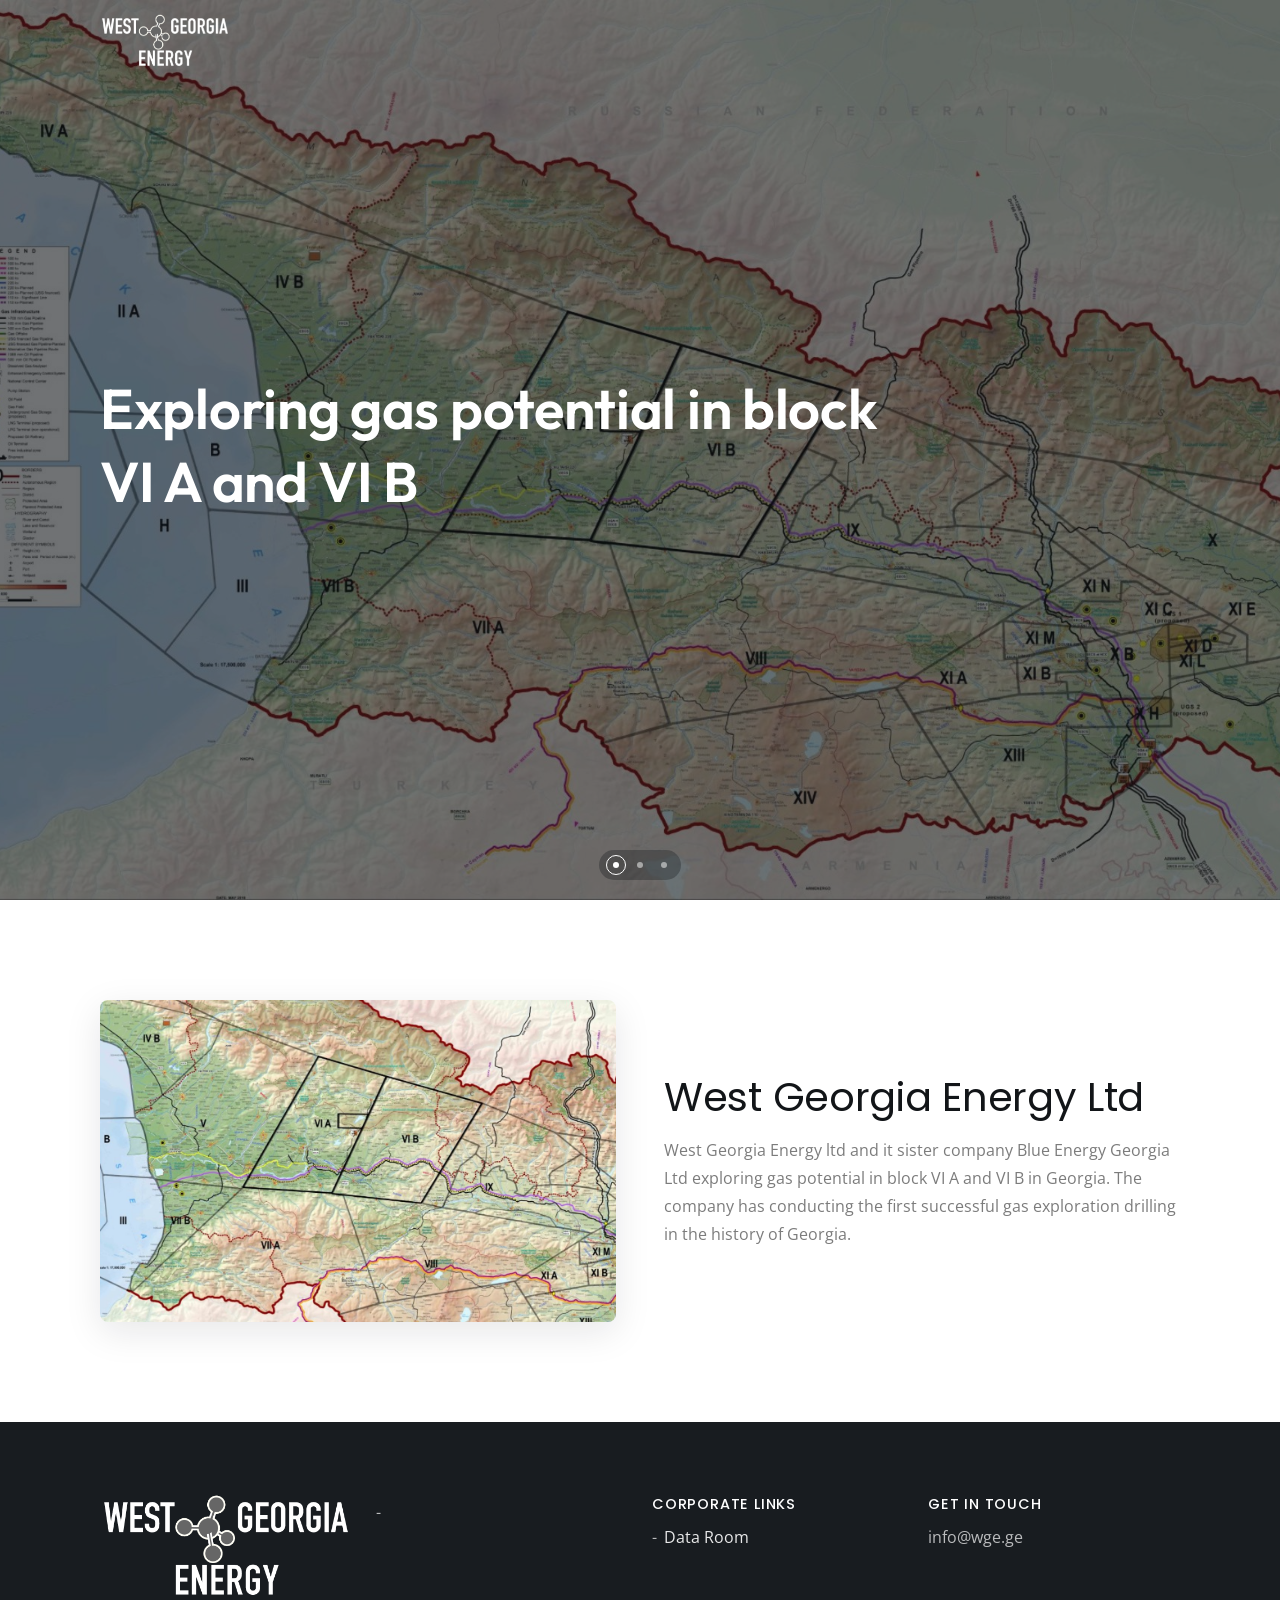
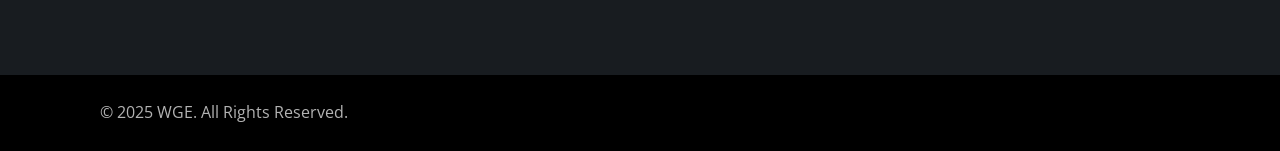
==== commit 2752b304: "slider 3" ====
--- a/index.html
+++ b/index.html
@@ -7,18 +7,18 @@
         <meta name="keywords" content="">
 		<title>WGE</title>
 		<!-- Favicon -->
-        <link href="../assets/images/favicon.png" rel="shortcut icon">
+        <link href="assets/images/favicon.png" rel="shortcut icon">
 		<!-- CSS -->
-		<link href="../assets/plugins/bootstrap/bootstrap.min.css" rel="stylesheet">
-		<link href="../assets/plugins/owl-carousel/owl.carousel.min.css" rel="stylesheet">
-		<link href="../assets/plugins/owl-carousel/owl.theme.default.min.css" rel="stylesheet">
-		<link href="../assets/plugins/magnific-popup/magnific-popup.min.css" rel="stylesheet">
-		<link href="../assets/plugins/scrollcue/scrollcue.css" rel="stylesheet">
-		<link href="../assets/plugins/swiper/swiper-bundle.min.css" rel="stylesheet">
-		<link href="../assets/css/theme.css" rel="stylesheet">
+		<link href="assets/plugins/bootstrap/bootstrap.min.css" rel="stylesheet">
+		<link href="assets/plugins/owl-carousel/owl.carousel.min.css" rel="stylesheet">
+		<link href="assets/plugins/owl-carousel/owl.theme.default.min.css" rel="stylesheet">
+		<link href="assets/plugins/magnific-popup/magnific-popup.min.css" rel="stylesheet">
+		<link href="assets/plugins/scrollcue/scrollcue.css" rel="stylesheet">
+		<link href="assets/plugins/swiper/swiper-bundle.min.css" rel="stylesheet">
+		<link href="assets/css/theme.css" rel="stylesheet">
 		<!-- Fonts/Icons -->
-		<link href="../assets/plugins/bootstrap-icons/bootstrap-icons.css" rel="stylesheet">
-		<link href="../assets/plugins/font-awesome/css/all.css" rel="stylesheet">
+		<link href="assets/plugins/bootstrap-icons/bootstrap-icons.css" rel="stylesheet">
+		<link href="assets/plugins/font-awesome/css/all.css" rel="stylesheet">
 		
 		</head>
 		
@@ -51,7 +51,7 @@
 		<!-- Hero section -->
 		<div class="owl-carousel owl-nav-overlay owl-dots-overlay" data-owl-nav="true" data-owl-dots="true" data-owl-items="1" data-owl-autoPlay="true">
 			<!-- Slider Item 1 -->
-			<div class="section-fullscreen bg-image" data-bg-src="../assets/images/background.jpg">
+			<div class="section-fullscreen bg-image" data-bg-src="assets/images/background.jpg">
 				<div class="bg-dark-06">
 					<div class="container">
 						<div class="position-middle">
@@ -80,6 +80,21 @@
 					</div><!-- end container -->
 				</div>
 			</div>
+			<!-- Slider Item 3 -->
+			<div class="section-fullscreen bg-image" data-bg-src="assets/images/background-2.jpg">
+				<div class="bg-dark-06">
+					<div class="container">
+						<div class="position-middle">
+							<div class="row">
+								<div class="col-12 col-sm-10 col-md-9">
+									<h1 class="display-4 font-family-outfit fw-semi-bold line-height-130">Exploring Potential. Delivering Progress. </h1>
+
+								</div>
+							</div><!-- end row -->
+						</div>
+					</div><!-- end container -->
+				</div>
+			</div>
 		</div><!-- end owl-carousel -->
 		<!-- end Hero section -->
 		
@@ -88,7 +103,7 @@
 			<div class="container">
 				<div class="row g-5 align-items-center" data-cues="fadeIn">
 					<div class="col-12 col-lg-5 col-xl-6">
-						<img class="border-radius box-shadow" src="../assets/images/col-1.jpg" alt="">
+						<img class="border-radius box-shadow" src="assets/images/col-1.jpg" alt="">
 					</div>
 					<div class="col-12 col-lg-7 col-xl-6">
 						<h2 class="fw-normal display-6 mb-3">West Georgia Energy Ltd</h2>
@@ -112,7 +127,7 @@
 				<div class="container">
 					<div class="row g-4">
 						<div class="col-6 col-sm-6 col-lg-3">
-							<h3 class="uppercase letter-spacing-1"><img class="logo-light" src="../assets/images/logo_.gif" alt=""></h3>
+							<h3 class="uppercase letter-spacing-1"><img class="logo-light" src="assets/images/logo_.gif" alt=""></h3>
 						</div>
 						<div class="col-6 col-sm-6 col-lg-3">
 							<h6 class="font-small fw-medium uppercase"></h6>
@@ -123,7 +138,7 @@
 						<div class="col-6 col-sm-6 col-lg-3">
 							<h6 class="font-small fw-medium uppercase">Corporate Links</h6>
 							<ul class="list-dash animate-links">
-								<li><a href="https://wge.ge/data/">Data Room</a></li>
+								<li><a href="data/">Data Room</a></li>
 
 							</ul>
 						</div>
@@ -159,8 +174,8 @@
 		<!-- end Scroll to top button -->
 
 		<!-- ***** JAVASCRIPTS ***** -->
-		<script src="../assets/plugins/jquery.min.js"></script>
-		<script src="../assets/plugins/plugins.js"></script>
-		<script src="../assets/js/functions.js"></script>
+		<script src="assets/plugins/jquery.min.js"></script>
+		<script src="assets/plugins/plugins.js"></script>
+		<script src="assets/js/functions.js"></script>
 	</body>
 </html>
